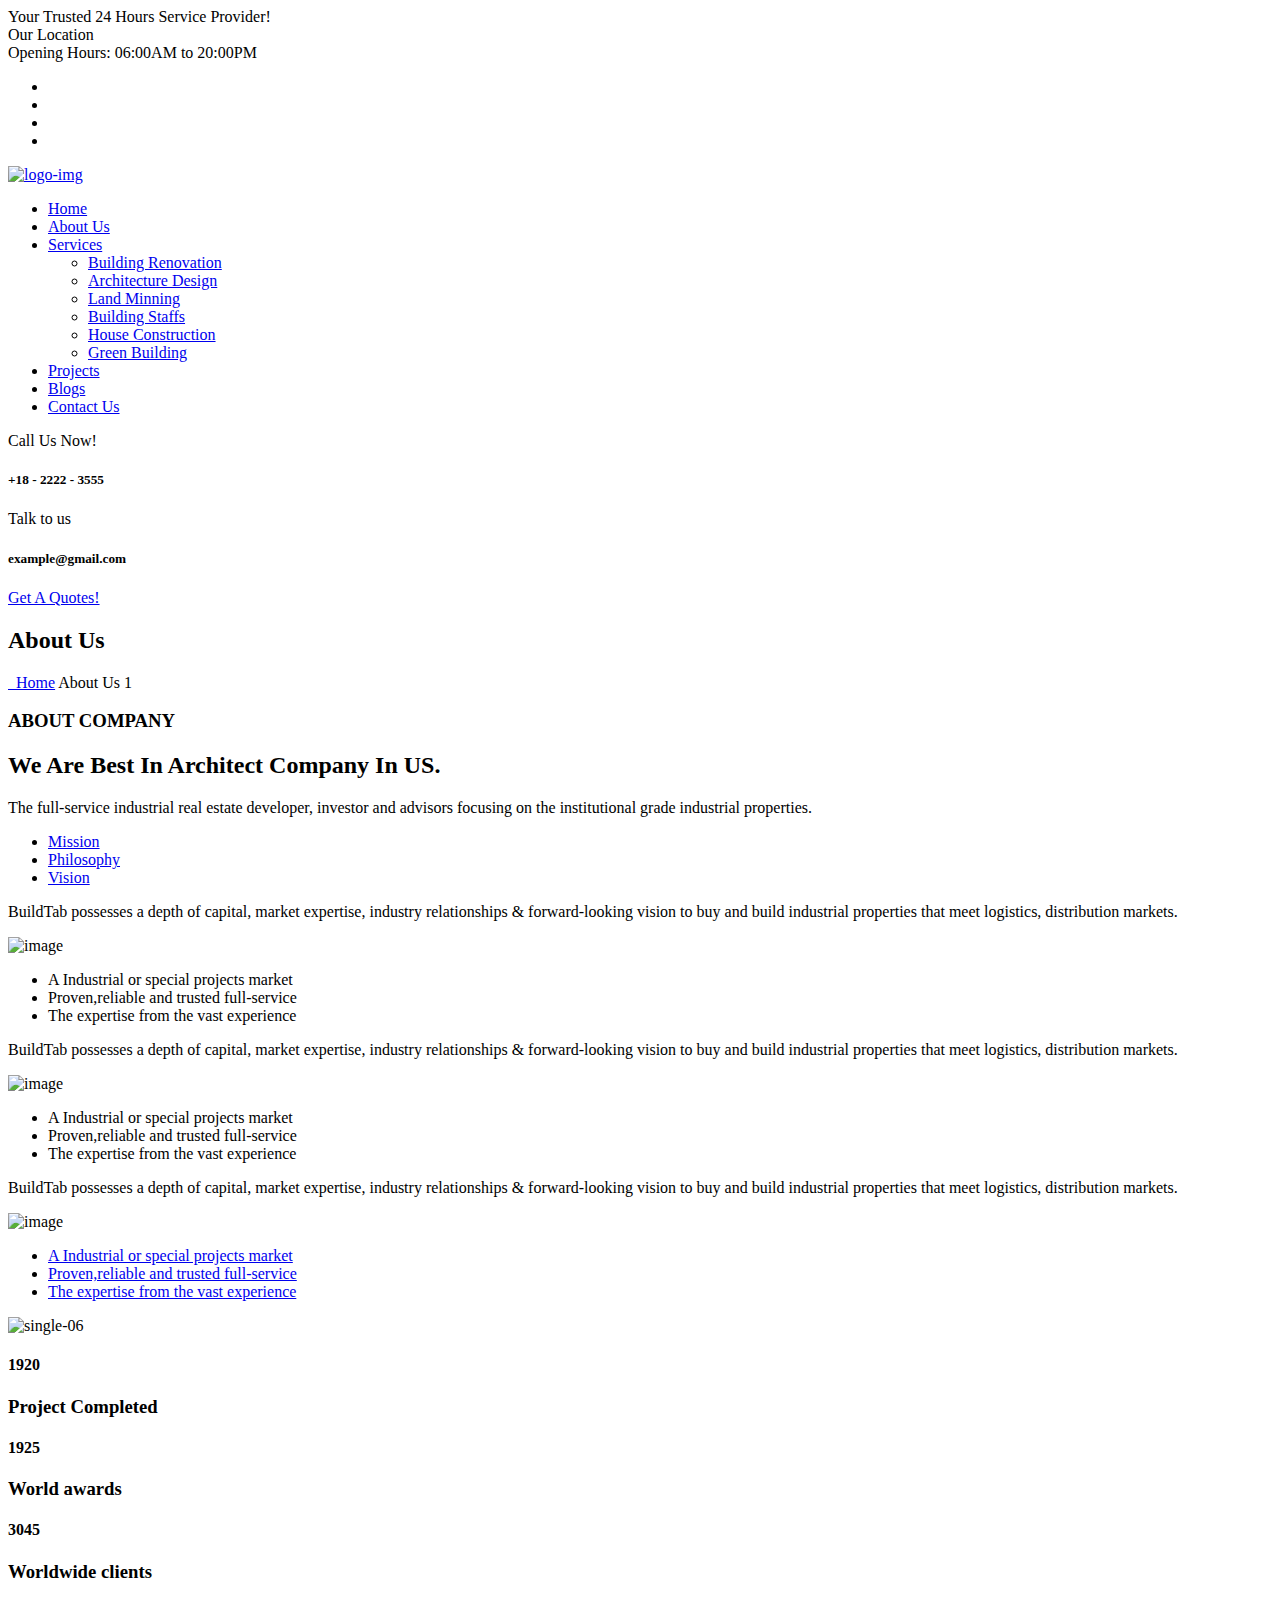
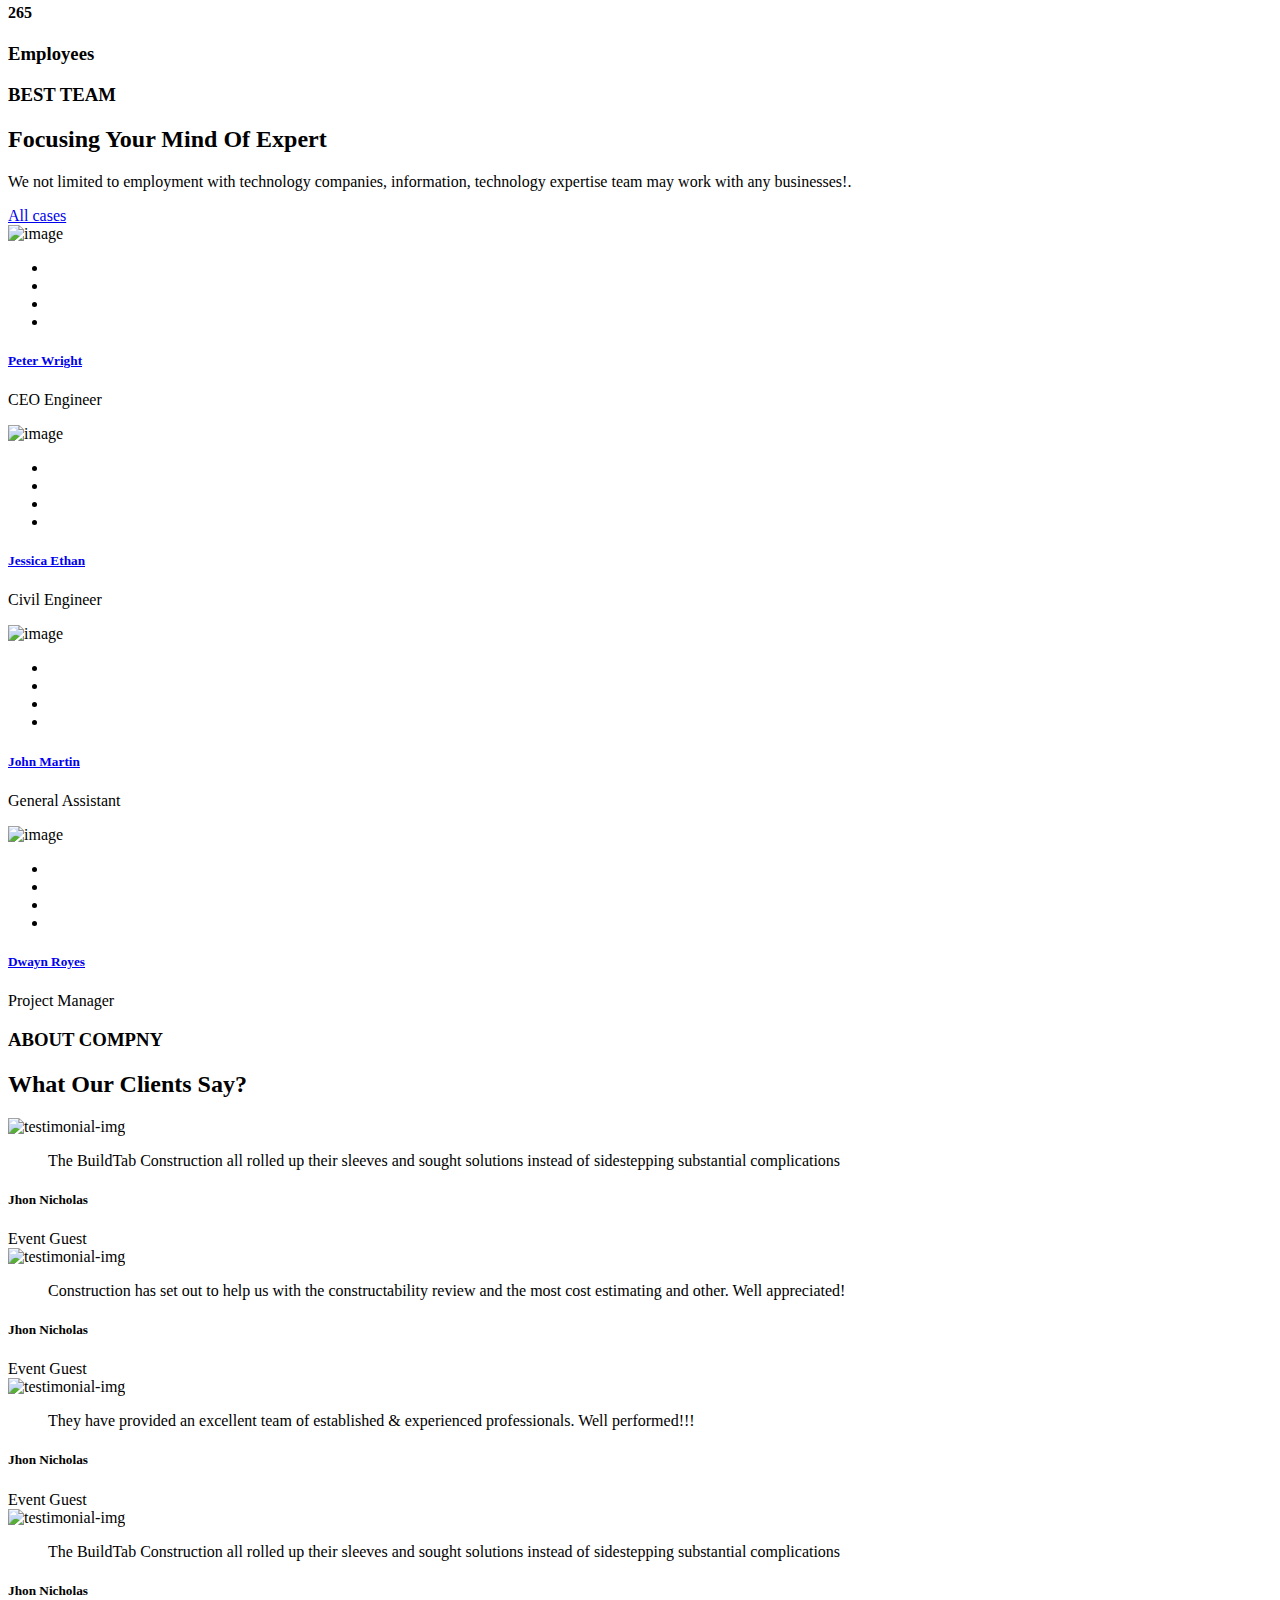
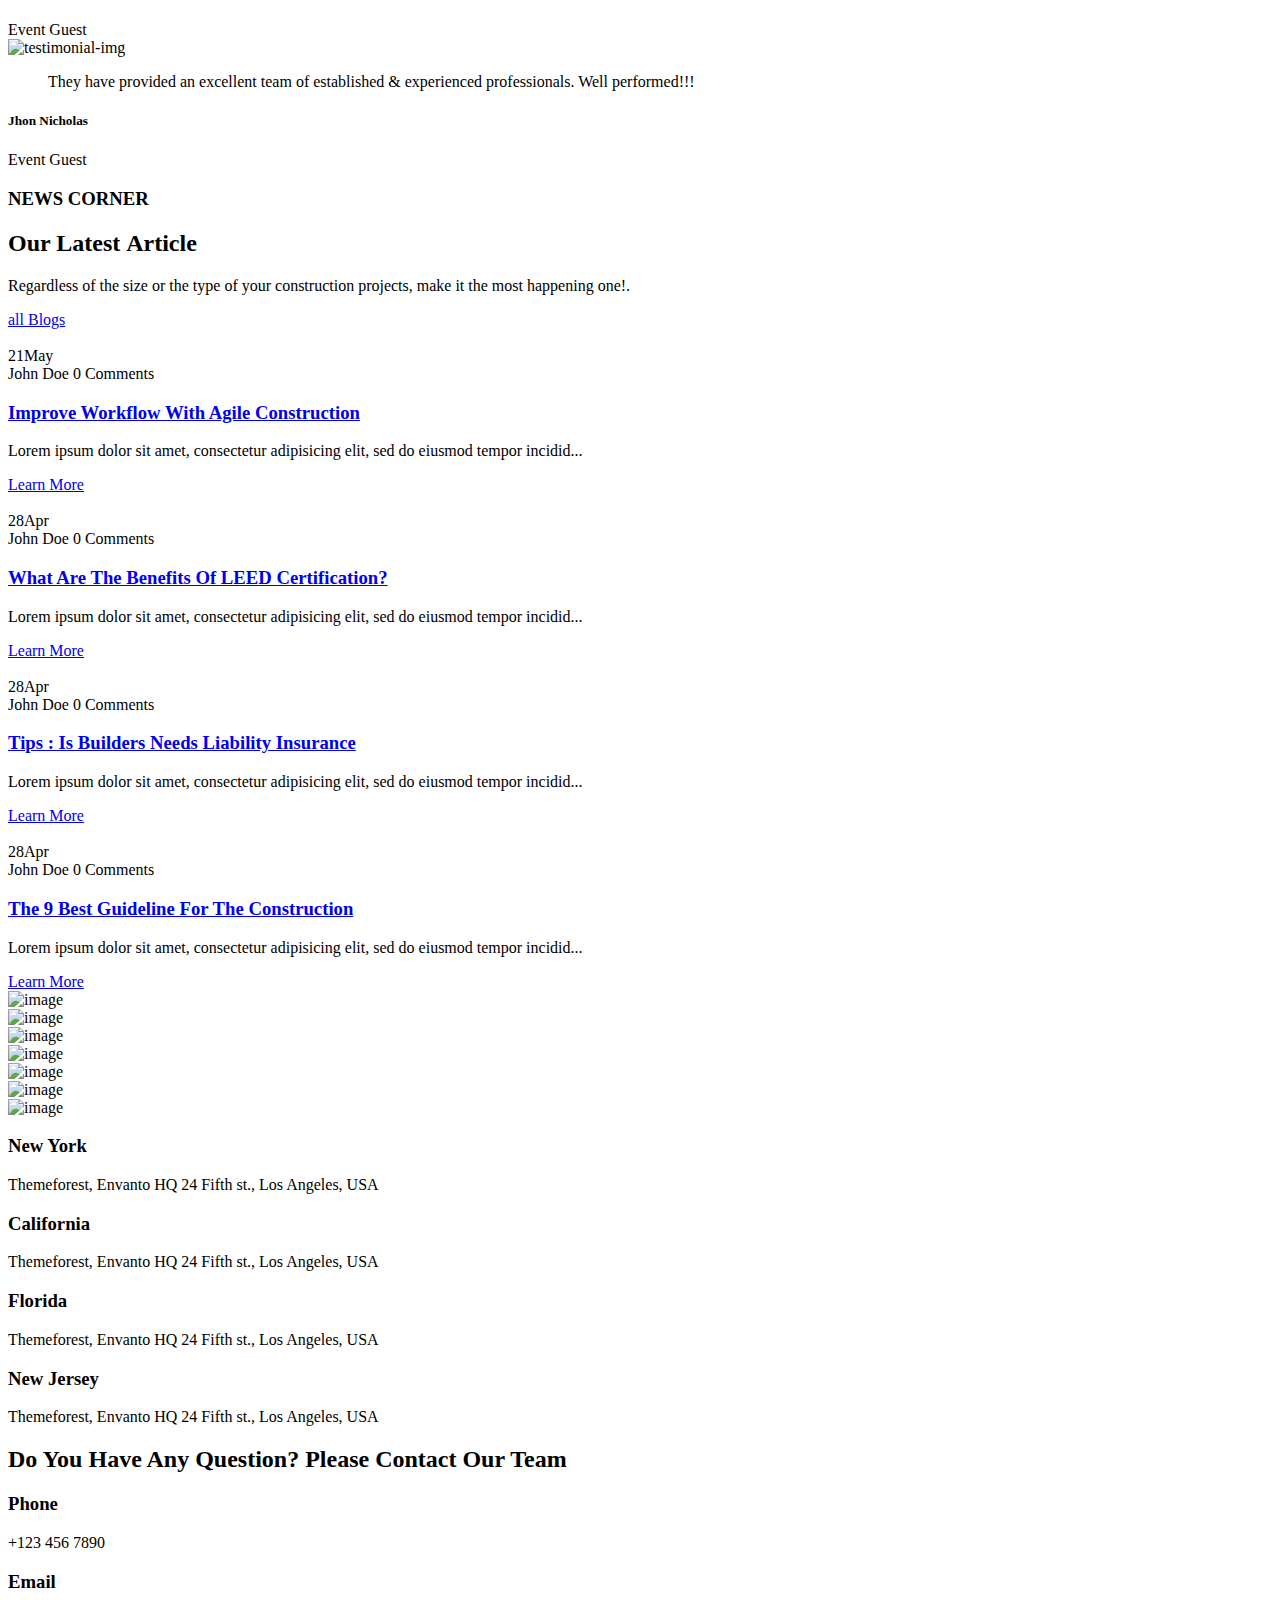
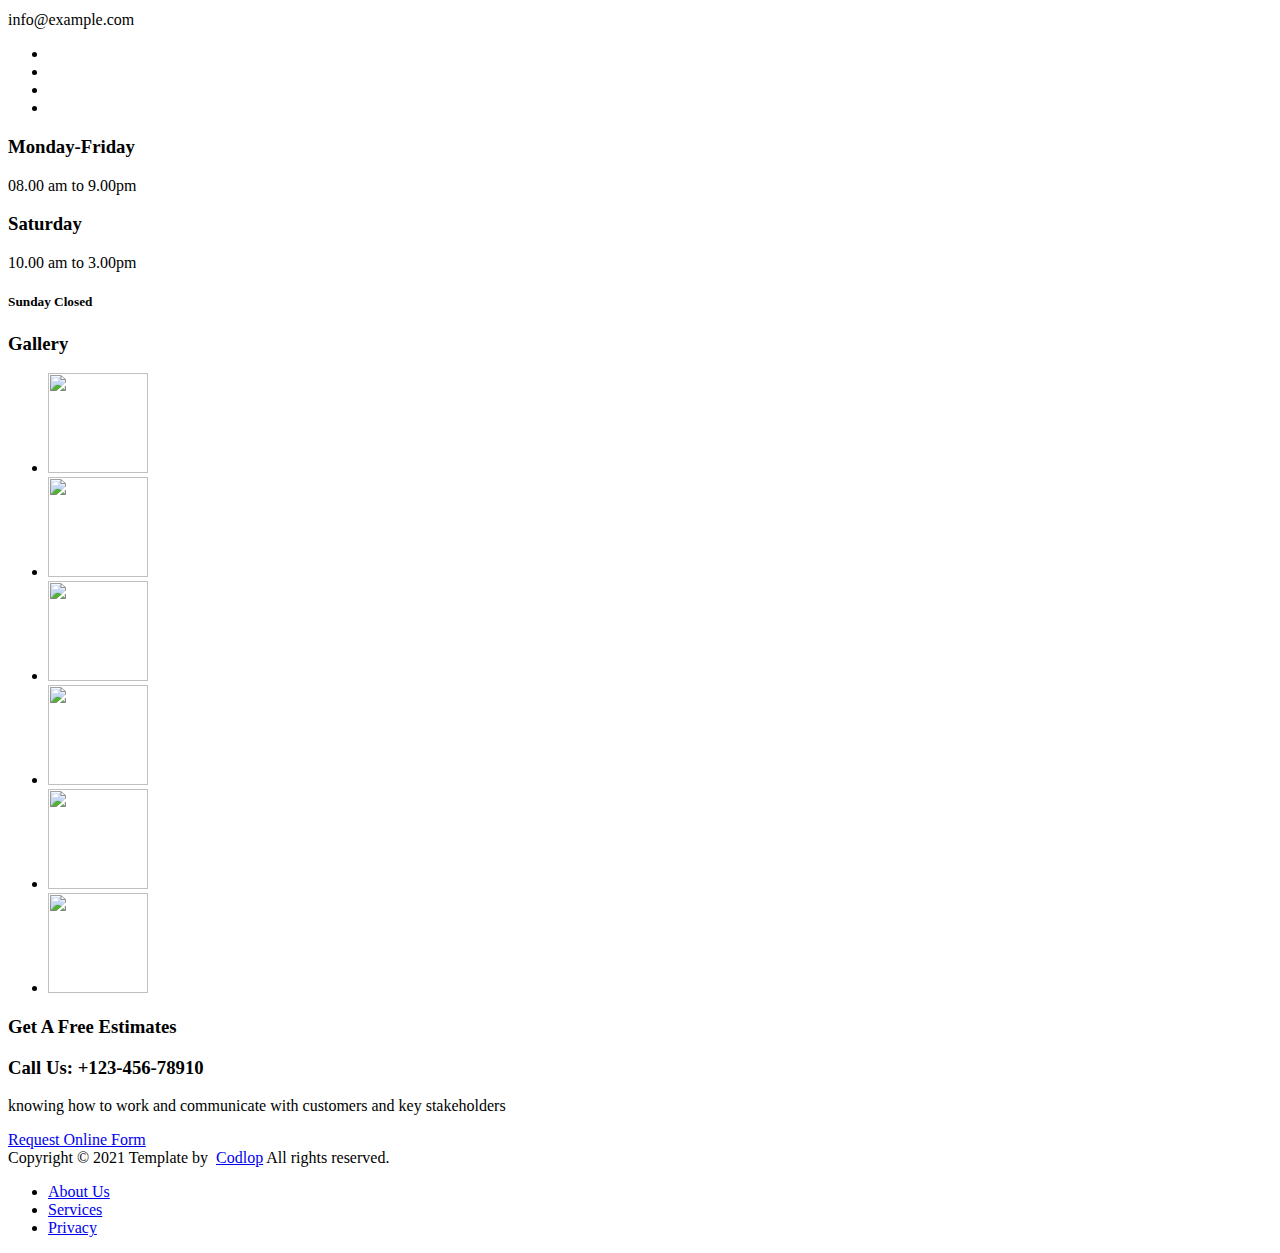
==== about-us.html @ 9812bf62 "Add files via upload" ====
<!DOCTYPE html>
<html lang="en">

<head>
    <meta charset="utf-8">
    <meta http-equiv="X-UA-Compatible" content="IE=edge">
    <meta name="keywords" content="HTML5 Template" />
    <meta name="description" content="Template-2" />
    
    <meta name="viewport" content="width=device-width, initial-scale=1">
    <title>Template-2</title>
    <link rel="shortcut icon" href="images/favicon.png" />
    <link rel="stylesheet" type="text/css" href="css/bootstrap.min.css" />
    <link rel="stylesheet" type="text/css" href="revolution/css/rs6.css" />
    <link rel="stylesheet" type="text/css" href="css/shortcodes.css" />
    <link rel="stylesheet" type="text/css" href="css/main.css" />
    <link rel="stylesheet" type="text/css" href="css/megamenu.css" />
    <link rel="stylesheet" type="text/css" href="css/responsive.css" />
</head>

<body>
    <!--page start-->
    <div class="page">
        <!-- preloader start -->
        <div id="preloader">
            <div id="status"></div>
        </div>
        <!-- preloader end -->
        <!--header start-->
        <header id="masthead" class="header ttm-header-style-01">
            <!-- topbar -->
            <div class="top_bar ttm-bgcolor-skincolor clearfix">
                <div class="container-fluid fullwide">
                    <div class="row">
                        <div class="col-lg-12">
                            <div class="row">
                                <div class="col-lg-6">
                                    <div class="top_bar_contact_item">
                                        <div class="top_bar_content">Your Trusted 24 Hours Service Provider!</div>
                                    </div>
                                    <div class="top_bar_contact_item ">
                                        <div class="top_bar_icon">
                                            <i class="flaticon flaticon-placeholder"></i></div>
                                        <div class="top_bar_content">
                                            Our Location
                                        </div>
                                    </div>
                                </div>
                                <div class="col-lg-6">
                                    <div class="contact-info">
                                        <div class="top_bar_contact_item">
                                            <div class="top_bar_icon"><i class="ti ti-time"></i></div>
                                            <div class="top_bar_content"> Opening Hours: 06:00AM to 20:00PM </div>
                                        </div>
                                        <div class="top_bar_contact_item top_bar_social">
                                            <ul class="social-icons">
                                                <li>
                                                    <a class="ttm-social"
                                                        href="#" rel="noopener"
                                                        aria-label="facebook"><i class="fab fa-facebook-f"></i></a></li>
                                                <li>
                                                    <a class="ttm-social" href="#"
                                                        rel="noopener" aria-label="twitter">
                                                        <i class="fab fa-twitter"></i></a></li>
                                                <li>
                                                    <a class="ttm-social"
                                                        href="#"
                                                        rel="noopener" aria-label="google"><i
                                                            class="fab fa-linkedin-in"></i></a></li>
                                                <li>
                                                    <a class="ttm-social"
                                                        href="#"
                                                        rel="noopener" aria-label="google"><i
                                                            class="fab fa-pinterest-p"></i></a></li>
                                            </ul>
                                        </div>
                                    </div>
                                </div>
                            </div>
                        </div>
                    </div>
                </div>
            </div>
            <!-- topbar end -->
            <!-- site-header-menu -->
            <div id="site-header-menu" class="site-header-menu ttm-bgcolor-darkgrey">
                <div class="site-header-menu-inner ttm-stickable-header">
                    <div class="container-fluid fullwide">
                        <div class="row g-0">
                            <div class="col-lg-12">
                                <!--site-navigation -->
                                <div class="site-navigation d-flex align-items-center">
                                    <!-- site-branding -->
                                    <div class="site-branding ">
                                        <a class="home-link" href="index.html" title="buildtab" rel="home">
                                            <img id="logo-img" height="50" width="159" class="img-fluid auto_size"
                                                src="images/logo-img.svg" alt="logo-img">
                                        </a>
                                    </div><!-- site-branding end -->
                                    <div class="border-box-block">
                                        <div class="d-flex align-items-center ">
                                            <div class="btn-show-menu-mobile menubar menubar--squeeze">
                                                <span class="menubar-box">
                                                    <span class="menubar-inner"></span>
                                                </span>
                                            </div>
                                            <!-- menu -->
                                            <nav class="main-menu menu-mobile" id="menu">
                                                <ul class="menu">
                                                    <li class="mega-menu-item active">
                                                        <a href="index.html">Home</a>
                                                    </li>
                                                    <li class="mega-menu-item">
                                                        <a href="about-us.html">About Us</a>
                                                    </li>
    
                                                    <li class="mega-menu-item">
                                                        <a href="services.html" class="mega-menu-link">Services</a>
                                                        <ul class="mega-submenu">
                                                            <li><a href="services.html">Building
                                                                    Renovation</a></li>
                                                            <li><a href="services.html">Architecture
                                                                    Design</a></li>
                                                            <li><a href="services.html">Land Minning</a></li>
                                                            <li><a href="services.html">Building Staffs</a></li>
                                                            <li><a href="services.html">House Construction</a>
                                                            </li>
                                                            <li><a href="services.html">Green Building</a></li>
                                                        </ul>
                                                    </li>
                                                    <li class="mega-menu-item">
                                                        <a href="projects.html">Projects</a>
                                                    </li>
                                                    <li class="mega-menu-item">
                                                        <a href="blog.html">Blogs</a>
                                                    </li>
                                                    <li class="mega-menu-item">
                                                        <a href="contact-us.html">Contact Us</a>
                                                    </li>
                                                </ul>
                                            </nav><!-- menu end -->
                                            <!-- menu end -->
                                        </div>
                                    </div>
                                    <div
                                        class="ttm-widget_header d-flex flex-row align-items-center justify-content-end">
                                        <div class="widget_info d-flex flex-row align-items-center justify-content-end">
                                            <div
                                                class="widget_icon ttm-icon ttm-icon_element-color-skincolor ttm-icon_element-onlytxt mb-0">
                                                <i class="fas fa-phone-alt"></i></div>
                                            <div class="widget_content">
                                                <p class="widget_title">Call Us Now!</p>
                                                <h5>+18 - 2222 - 3555</h5>
                                            </div>
                                        </div>
                                        <div class="widget_info d-flex flex-row align-items-center justify-content-end">
                                            <div
                                                class="widget_icon ttm-icon ttm-icon_element-color-skincolor ttm-icon_element-onlytxt mb-0">
                                                <i class="far fa-comments"></i></div>
                                            <div class="widget_content">
                                                <p class="widget_title mb-0">Talk to us</p>
                                                <h5 class="mb-0">example@gmail.com</h5>
                                            </div>
                                        </div>
                                        <div class="header_btn ">
                                            <a class="ttm-btn ttm-btn-size-md ttm-btn-shape-square ttm-btn-style-border ttm-btn-color-white"
                                                href="contact-us.html">Get A Quotes!</a></div>
                                    </div>
                                </div><!-- site-navigation end-->
                            </div>
                        </div>
                    </div>
                </div>
            </div>
            <!-- site-header-menu end-->
        </header>
        <!--header end-->
        <!-- page-title -->
        <div class="ttm-page-title ttm-bg clearfix" style="background-image: url(images/aboutus.jpg);">
            <div class="container">
                <div class="row align-items-center">
                    <div class="col-lg-12">
                        <div class="ttm-page-title-row-inner">
                            <div class="page-title-heading">
                                <h2 class="title">About Us</h2>
                            </div>
                            <div class="breadcrumb-wrapper">
                                <span>
                                    <a title="Homepage" href="index.html">
                                        <i class="themifyicon ti-home"></i> &nbsp;
                                        Home</a>
                                </span>
                                <span>About Us 1</span>
                            </div>
                        </div>
                    </div>
                </div>
            </div>
        </div>
        <!-- page-title end -->
        <!--site-main start-->
        <div class="site-main">
            <!-- about-section -->
            <section class="ttm-row about-section clearfix ">
                <div class="container">
                    <div class="row">
                        <div class="col-lg-6">
                            <div class="section-title">
                                <div class="title-header">
                                    <h3>ABOUT COMPANY</h3>
                                    <h2 class="title">We Are Best In <span>Architect</span> Company In US. </h2>
                                </div>
                                <div class="title-desc">
                                    <p>The full-service industrial real estate developer, investor and advisors focusing on the institutional grade industrial properties.</p>
                                </div>
                            </div>
                            <div class="ttm-tabs ttm-tab-style-04 clearfix margin_top30" data-effect="fadeIn">
                                <ul class="tabs">
                                    <li class="tab active"><a href="#">Mission</a></li>
                                    <li class="tab"><a href="#">Philosophy</a></li>
                                    <li class="tab"><a href="#">Vision</a></li>
                                </ul>
                                <div class="content-tab padding_top30 padding_bottom30">
                                    <!-- content-inner -->
                                    <div class="content-inner active">
                                        <div class="ttm-tabs-desc">
                                            <p>BuildTab possesses a depth of capital, market expertise, industry relationships & forward-looking vision to buy and build industrial properties that meet logistics, distribution markets.</p>
                                        </div>
                                        <div class="row g-0">
                                            <div class="col-sm-4">
                                                <div class="tab-figure res-767-mb-20">
                                                    <img class="img-fluid auto_size" src="images/tab1-300x200.jpg" alt="image" height="80" width="120">
                                                </div>
                                            </div>
                                            <div class="col-sm-8">
                                                <ul class="ttm-list ttm-list-style-icon d-grid ttm-list-icon-color-skincolor margin_top10 ml_30 res-575-margin_left0">
                                                    <li><i class="fa fa-angle-double-right"></i>
                                                        <span class="ttm-list-li-content">A Industrial or special projects market</span></li>
                                                    <li><i class="fa fa-angle-double-right"></i><span class="ttm-list-li-content">Proven,reliable and trusted full-service</span></li>
                                                    <li><i class="fa fa-angle-double-right"></i><span class="ttm-list-li-content">The expertise from the vast experience</span></li>
                                                </ul>
                                            </div>
                                        </div>
                                    </div><!-- content-inner end-->
                                    <!-- content-inner -->
                                    <div class="content-inner">
                                        <div class="ttm-tabs-desc">
                                            <p>BuildTab possesses a depth of capital, market expertise, industry relationships & forward-looking vision to buy and build industrial properties that meet logistics, distribution markets.</p>
                                        </div>
                                        <div class="row">
                                            <div class="col-sm-4">
                                                <div class="tab-figure  g-0 res-767-mb-20">
                                                    <img class="img-fluid auto_size" src="images/tab2-300x200.jpg" alt="image" height="80" width="120">
                                                </div>
                                            </div>
                                            <div class="col-sm-8">
                                                <ul class="ttm-list ttm-list-style-icon d-grid ttm-list-icon-color-skincolor margin_top10 ml_30 res-575-margin_left0">
                                                    <li><i class="fa fa-angle-double-right "></i><span class="ttm-list-li-content">A Industrial or special projects market</span></li>
                                                    <li><i class="fa fa-angle-double-right"></i><span class="ttm-list-li-content">Proven,reliable and trusted full-service</span></li>
                                                    <li><i class="fa fa-angle-double-right"></i><span class="ttm-list-li-content">The expertise from the vast experience</span></li>
                                                </ul>
                                            </div>
                                        </div>
                                    </div><!-- content-inner end-->
                                    <!-- content-inner -->
                                    <div class="content-inner">
                                        <div class="ttm-tabs-desc">
                                            <p>BuildTab possesses a depth of capital, market expertise, industry relationships & forward-looking vision to buy and build industrial properties that meet logistics, distribution markets.</p>
                                        </div>
                                        <div class="row g-0">
                                            <div class="col-sm-4">
                                                <div class="tab-figure res-767-mb-20">
                                                    <img class="img-fluid auto_size" src="images/tab3-300x200.jpg" alt="image" height="80" width="120">
                                                </div>
                                            </div>
                                            <div class="col-sm-8">
                                                <ul class="ttm-list ttm-list-style-icon d-grid ttm-list-icon-color-skincolor margin_top10 ml_30 res-575-margin_left0">
                                                    <li><i class="fa fa-angle-double-right"></i><span class="ttm-list-li-content"><a href="#">A Industrial or special projects market</a></span></li>
                                                    <li><i class="fa fa-angle-double-right"></i><span class="ttm-list-li-content"><a href="#">Proven,reliable and trusted full-service</a></span></li>
                                                    <li><i class="fa fa-angle-double-right"></i><span class="ttm-list-li-content"><a href="#">The expertise from the vast experience</a></span></li>
                                                </ul>
                                            </div>
                                        </div>
                                    </div><!-- content-inner end-->
                                </div>
                            </div>
                        </div>
                        <div class="col-lg-6">
                            <div class="ttm_single_image-wrapper text-end res-991-padding_top30">
                                <img class="img-fluid auto_size" src="images/single-img9.jpg" alt="single-06" height="597" width="569">
                            </div>
                        </div>
                    </div>
                </div>
            </section>
            <!--about-section-end-->
            <!--fid-section-->
            <section class="ttm-row padding_top_zero-section clearfix">
                <div class="container">
                    <div class="row g-0">
                        <div class="col-lg-12">
                            <div class="row g-0">
                                <div class="col-lg-3 col-md-3 col-sm-6">
                                    <div class="ttm-fid inside ttm-fid-with-icon style6">
                                        <div class="ttm-fid-icon-wrapper ttm-icon_element-color-skincolor">
                                            <i class="flaticon flaticon-sketch"></i>
                                        </div>
                                        <div class="ttm-fid-contents">
                                            <h4 class="ttm-fid-inner">
                                                <span data-appear-animation="animateDigits" data-from="0" data-to="1920" data-interval="5" data-before="" data-before-style="sup" data-after="+" data-after-style="sub" class="numinate">1920</span>
                                            </h4>
                                            <h3 class="ttm-fid-title">Project Completed</h3>
                                        </div>
                                    </div>
                                </div>
                                <div class="col-lg-3 col-md-3 col-sm-6">
                                    <div class="ttm-fid inside ttm-fid-with-icon style6">
                                        <div class="ttm-fid-icon-wrapper ttm-icon_element-color-skincolor">
                                            <i class="flaticon flaticon-house"></i>
                                        </div>
                                        <div class="ttm-fid-contents">
                                            <h4 class="ttm-fid-inner">
                                                <span data-appear-animation="animateDigits" data-from="0" data-to="1925" data-interval="5" data-before="" data-before-style="sup" data-after="+" data-after-style="sub" class="numinate">1925</span>
                                            </h4>
                                            <h3 class="ttm-fid-title">World awards</h3>
                                        </div>
                                    </div>
                                </div>
                                <div class="col-lg-3 col-md-3 col-sm-6">
                                    <div class="ttm-fid inside ttm-fid-with-icon style6">
                                        <div class="ttm-fid-icon-wrapper ttm-icon_element-color-skincolor">
                                            <i class="flaticon flaticon-design-team"></i>
                                        </div>
                                        <div class="ttm-fid-contents">
                                            <h4 class="ttm-fid-inner">
                                                <span data-appear-animation="animateDigits" data-from="0" data-to="3045" data-interval="5" data-before="" data-before-style="sup" data-after="+" data-after-style="sub" class="numinate">3045</span>
                                            </h4>
                                            <h3 class="ttm-fid-title">Worldwide clients</h3>
                                        </div>
                                    </div>
                                </div>
                                <div class="col-lg-3 col-md-3 col-sm-6">
                                    <div class="ttm-fid inside ttm-fid-with-icon style6">
                                        <div class="ttm-fid-icon-wrapper ttm-icon_element-color-skincolor">
                                            <i class="flaticon flaticon-customer-service"></i>
                                        </div>
                                        <div class="ttm-fid-contents">
                                            <h4 class="ttm-fid-inner">
                                                <span data-appear-animation="animateDigits" data-from="0" data-to="265" data-interval="5" data-before="" data-before-style="sup" data-after="+" data-after-style="sub" class="numinate">265</span>
                                            </h4>
                                            <h3 class="ttm-fid-title">Employees</h3>
                                        </div>
                                    </div>
                                </div>
                            </div>
                        </div>
                    </div>
                </div>
            </section>
            <!--fid-section-end-->
            <!--Team-members-section-->
            <section class="ttm-row team-member-section ttm-bgimage-yes bg-img7 ttm-bg ttm-bgcolor-darkgrey clearfix">
                <div class="ttm-row-wrapper-bg-layer ttm-bg-layer"></div>
                <div class="container">
                    <div class="row">
                        <div class="col-lg-4">
                            <div class="padding_right15 padding_top70 res-767-padding_top0">
                                <div class="section-title">
                                    <div class="title-header">
                                        <h3>BEST TEAM</h3>
                                        <h2 class="title">Focusing Your Mind Of Expert </h2>
                                    </div>
                                    <div class="title-desc">
                                        <p>We not limited to employment with technology companies, information, technology expertise team may work with any businesses!.</p>
                                    </div>
                                </div>
                                <a class="ttm-btn ttm-btn-size-md ttm-btn-shape-square ttm-btn-style-fill ttm-btn-color-skincolor  margin_top15 res-767-margin_bottom30" href="our-team.html">All cases</a>
                            </div>
                        </div>
                        <div class="col-lg-8">
                            <div class="row ttm-bg ttm-right-span ttm-expandcontent-yes">
                                <div class="ttm-expandcontent-yes-wrapper">
                                    <div class="expandcontent">
                                        <div class="row slick_slider mr_50" data-slick='{"slidesToShow": 3, "slidesToScroll": 1, "arrows":false, "dots":false, "autoplay":true, "infinite":true, "responsive": [{"breakpoint":1024,"settings":{"slidesToShow": 2}} , {"breakpoint":900,"settings":{"slidesToShow":2}}, {"breakpoint":575,"settings":{"slidesToShow": 1}}]}'>
                                            <div class="col-lg-3">
                                                <div class="featured-imagebox featured-imagebox-team style2">
                                                    <div class="ttm-team-box-view-overlay">
                                                        <div class="featured-thumbnail">
                                                            <img class="img-fluid" src="images/team-member/team-img01.jpg" alt="image">
                                                        </div>
                                                        <div class="featured-iconbox ttm-media-link">
                                                            <div class="ttm-social-share-icon">
                                                                <i class="ti ti-sharethis"></i>
                                                            </div>
                                                            <div class="media-block">
                                                                <ul class="social-icons">
                                                                    <li><a class="tooltip-top" href="#" rel="noopener" aria-label="facebook"><i class="fab fa-facebook-f"></i></a></li>
                                                                    <li><a class="tooltip-top" href="https://twitter.com/themetechmount" rel="noopener" aria-label="twitter"><i class="fab fa-twitter"></i></a></li>
                                                                    <li><a class="tooltip-top" href="#" rel="noopener" aria-label="google">
                                                                        <i class="fab fa-google-plus-g"></i></a></li>
                                                                    <li><a class="tooltip-top" href="#" rel="noopener" aria-label="linkedin"><i class="fab fa-linkedin-in"></i></a></li>
                                                                </ul>
                                                            </div>
                                                        </div>
                                                    </div>
                                                    <div class="featured-content">
                                                        <div class="featured-title">
                                                            <h5><a href="team-details.html">Peter Wright</a></h5>
                                                        </div>
                                                        <p class="team-position">CEO Engineer</p>
                                                    </div>
                                                </div>
                                            </div>
                                            <div class="col-lg-3">
                                                <div class="featured-imagebox featured-imagebox-team style2">
                                                    <div class="ttm-team-box-view-overlay">
                                                        <div class="featured-thumbnail">
                                                            <img class="img-fluid" src="images/team-member/team-img02.jpg" alt="image">
                                                        </div>
                                                        <div class="featured-iconbox ttm-media-link">
                                                            <div class="ttm-social-share-icon">
                                                                <i class="ti ti-sharethis"></i>
                                                            </div>
                                                            <div class="media-block">
                                                                <ul class="social-icons">
                                                                    <li><a class="tooltip-top" href="#" rel="noopener" aria-label="facebook"><i class="fab fa-facebook-f"></i></a></li>
                                                                    <li><a class="tooltip-top" href="https://twitter.com/themetechmount" rel="noopener" aria-label="twitter"><i class="fab fa-twitter"></i></a></li>
                                                                    <li><a class="tooltip-top" href="#" rel="noopener" aria-label="google"><i class="fab fa-google-plus-g"></i></a></li>
                                                                    <li><a class="tooltip-top" href="#" rel="noopener" aria-label="linkedin"><i class="fab fa-linkedin-in"></i></a></li>
                                                                </ul>
                                                            </div>
                                                        </div>
                                                    </div>
                                                    <div class="featured-content">
                                                        <div class="featured-title">
                                                            <h5><a href="team-details.html">Jessica Ethan</a></h5>
                                                        </div>
                                                        <p class="team-position">Civil Engineer</p>
                                                    </div>
                                                </div>
                                            </div>
                                            <div class="col-lg-3">
                                                <div class="featured-imagebox featured-imagebox-team style2">
                                                    <div class="ttm-team-box-view-overlay">
                                                        <div class="featured-thumbnail">
                                                            <img class="img-fluid" src="images/team-member/team-img03.jpg" alt="image">
                                                        </div>
                                                        <div class="featured-iconbox ttm-media-link">
                                                            <div class="ttm-social-share-icon">
                                                                <i class="ti ti-sharethis"></i>
                                                            </div>
                                                            <div class="media-block">
                                                                <ul class="social-icons">
                                                                    <li><a class="tooltip-top" href="#" rel="noopener" aria-label="facebook"><i class="fab fa-facebook-f"></i></a></li>
                                                                    <li><a class="tooltip-top" href="https://twitter.com/themetechmount" rel="noopener" aria-label="twitter"><i class="fab fa-twitter"></i></a></li>
                                                                    <li><a class="tooltip-top" href="#" rel="noopener" aria-label="google"><i class="fab fa-google-plus-g"></i></a></li>
                                                                    <li><a class="tooltip-top" href="#" rel="noopener" aria-label="linkedin"><i class="fab fa-linkedin-in"></i></a></li>
                                                                </ul>
                                                            </div>
                                                        </div>
                                                    </div>
                                                    <div class="featured-content">
                                                        <div class="featured-title">
                                                            <h5><a href="team-details.html">John Martin</a></h5>
                                                        </div>
                                                        <p class="team-position">General Assistant</p>
                                                    </div>
                                                </div>
                                            </div>
                                            <div class="col-lg-3">
                                                <div class="featured-imagebox featured-imagebox-team style2">
                                                    <div class="ttm-team-box-view-overlay">
                                                        <div class="featured-thumbnail">
                                                            <img class="img-fluid" src="images/team-member/team-img04.jpg" alt="image">
                                                        </div>
                                                        <div class="featured-iconbox ttm-media-link">
                                                            <div class="ttm-social-share-icon">
                                                                <i class="ti ti-sharethis"></i>
                                                            </div>
                                                            <div class="media-block">
                                                                <ul class="social-icons">
                                                                    <li><a class="tooltip-top" href="#" rel="noopener" aria-label="facebook"><i class="fab fa-facebook-f"></i></a></li>
                                                                    <li><a class="tooltip-top" href="https://twitter.com/themetechmount" rel="noopener" aria-label="twitter"><i class="fab fa-twitter"></i></a></li>
                                                                    <li><a class="tooltip-top" href="#" rel="noopener" aria-label="google"><i class="fab fa-google-plus-g"></i></a></li>
                                                                    <li><a class="tooltip-top" href="#" rel="noopener" aria-label="linkedin"><i class="fab fa-linkedin-in"></i></a></li>
                                                                </ul>
                                                            </div>
                                                        </div>
                                                    </div>
                                                    <div class="featured-content">
                                                        <div class="featured-title">
                                                            <h5><a href="team-details.html">Dwayn Royes</a></h5>
                                                        </div>
                                                        <p class="team-position">Project Manager</p>
                                                    </div>
                                                </div>
                                            </div>
                                        </div>
                                    </div>
                                </div>
                            </div>
                        </div>
                    </div>
                </div>
            </section>
            <!--Team-members-section-end-->
            <!--testiminial-section-->
            <section class="ttm-row testiminial-section ttm-bgcolor-grey clearfix">
                <div class="container">
                    <div class="row">
                        <div class="col-lg-12">
                            <!-- section title -->
                            <div class="section-title title-style-center_text">
                                <div class="title-header">
                                    <h3>ABOUT COMPNY</h3>
                                    <h2 class="title"> What Our <span>Clients</span> Say?</h2>
                                </div>
                            </div><!-- section title end -->
                        </div>
                    </div>
                    <div class="row slick_slider" data-slick='{"slidesToShow": 2, "slidesToScroll": 1, "arrows":false, "dots":false, "autoplay":true, "infinite":true, "responsive": [{"breakpoint":1024,"settings":{"slidesToShow": 2}} , {"breakpoint":900,"settings":{"slidesToShow": 1}},
                     {"breakpoint":575,"settings":{"slidesToShow": 1}}]}'>
                        <!-- testimonials -->
                        <div class="testimonials ttm-testimonial-box-view-style2">
                            <div class="testimonial-avatar">
                                <div class="testimonial-img">
                                    <img class="img-center" src="images/testimonial/testimonial01.jpg" alt="testimonial-img">
                                </div>
                            </div>
                            <div class="testimonial-content">
                                <blockquote>The BuildTab Construction all rolled up their sleeves and sought solutions instead of sidestepping substantial complications</blockquote>
                                <div class="testimonial-caption">
                                    <h5>Jhon Nicholas</h5>
                                    <label>Event Guest</label>
                                </div>
                            </div>
                        </div>
                        <!-- testimonials end -->
                        <!-- testimonials -->
                        <div class="testimonials ttm-testimonial-box-view-style2">
                            <div class="testimonial-avatar">
                                <div class="testimonial-img">
                                    <img class="img-center" src="images/testimonial/testimonial02.jpg" alt="testimonial-img">
                                </div>
                            </div>
                            <div class="testimonial-content">
                                <blockquote>Construction has set out to help us with the constructability review and the most cost estimating and other. Well appreciated!</blockquote>
                                <div class="testimonial-caption">
                                    <h5>Jhon Nicholas</h5>
                                    <label>Event Guest</label>
                                </div>
                            </div>
                        </div>
                        <!-- testimonials end -->
                        <!-- testimonials -->
                        <div class="testimonials ttm-testimonial-box-view-style2">
                            <div class="testimonial-avatar">
                                <div class="testimonial-img">
                                    <img class="img-center" src="images/testimonial/testimonial03.jpg" alt="testimonial-img">
                                </div>
                            </div>
                            <div class="testimonial-content">
                                <blockquote>They have provided an excellent team of established & experienced professionals. Well performed!!!</blockquote>
                                <div class="testimonial-caption">
                                    <h5>Jhon Nicholas</h5>
                                    <label>Event Guest</label>
                                </div>
                            </div>
                        </div>
                        <!-- testimonials end -->
                        <!-- testimonials -->
                        <div class="testimonials ttm-testimonial-box-view-style2">
                            <div class="testimonial-avatar">
                                <div class="testimonial-img">
                                    <img class="img-center" src="images/testimonial/testimonial01.jpg" alt="testimonial-img">
                                </div>
                            </div>
                            <div class="testimonial-content">
                                <blockquote>The BuildTab Construction all rolled up their sleeves and sought solutions instead of sidestepping substantial complications</blockquote>
                                <div class="testimonial-caption">
                                    <h5>Jhon Nicholas</h5>
                                    <label>Event Guest</label>
                                </div>
                            </div>
                        </div>
                        <!-- testimonials end -->
                        <!-- testimonials -->
                        <div class="testimonials ttm-testimonial-box-view-style2">
                            <div class="testimonial-avatar">
                                <div class="testimonial-img">
                                    <img class="img-center" src="images/testimonial/testimonial02.jpg" alt="testimonial-img">
                                </div>
                            </div>
                            <div class="testimonial-content">
                                <blockquote>They have provided an excellent team of established & experienced professionals. Well performed!!!</blockquote>
                                <div class="testimonial-caption">
                                    <h5>Jhon Nicholas</h5>
                                    <label>Event Guest</label>
                                </div>
                            </div>
                        </div>
                        <!-- testimonials end -->
                    </div>
                </div>
            </section>
            <!--testiminial-section-end-->
            <!--blog-section-->
            <section class="ttm-row news-section clearfix">
                <div class="container">
                    <div class="row">
                        <div class="col-lg-12">
                            <div class="row">
                                <div class="col-lg-10">
                                    <!--section-title-->
                                    <div class="section-title style2 mb-0">
                                        <div class="title-header">
                                            <h3>NEWS CORNER</h3>
                                            <h2 class="title">Our Latest
                                                <strong class="ttm-textcolor-skincolor">Article</strong></h2>
                                        </div>
                                        <div class="title-desc">
                                            <p>Regardless of the size or the type of your construction projects, make it the most happening one!.</p>
                                        </div>
                                    </div>
                                    <!--section-title-end-->
                                </div>
                                <div class="col-lg-2">
                                    <a class="ttm-btn ttm-btn-size-md ttm-btn-shape-square ttm-btn-style-border ttm-btn-color-darkgrey float-end res-767-margin_bottom30" href="blog.html">all Blogs</a>
                                </div>
                            </div>
                        </div>
                    </div>
                    <div class="row slick_slider mb_15" data-slick='{"slidesToShow": 3, "slidesToScroll": 1, "arrows":false, "dots":false, "autoplay":true, "infinite":true, "responsive": [{"breakpoint":1024,"settings":{"slidesToShow": 2}} , {"breakpoint":900,"settings":{"slidesToShow": 2}}, {"breakpoint":575,"settings":{"slidesToShow": 1}}]}'>
                        <div class="col-lg-4">
                            <!-- featured-imagebox-post -->
                            <div class="featured-imagebox featured-imagebox-post style1">
                                <div class="featured-thumbnail">
                                    <img class="img-fluid" src="images/blog/blog-01-600x440.jpg" alt="">
                                </div>
                                <div class="featured-content">
                                    <!-- ttm-box-post-date -->
                                    <div class="ttm-box-post-date">
                                        <span class="ttm-entry-date">
                                            <time class="entry-date" datetime="2021-05-18T04:16:25+00:00">21<span class="entry-month entry-year">May</span></time>
                                        </span>
                                    </div><!-- ttm-box-post-date end -->
                                    <div class="post-meta">
                                        <span class="ttm-meta-line byline">
                                            <i class="ti ti-user"></i>John Doe</span>
                                        <span class="ttm-meta-line comments-link">
                                            <i class=" ti ti-comment-alt"></i>
                                            0 Comments</span>
                                    </div>
                                    <div class="featured-title">
                                        <h3><a href="blog-right-sidebar.html">Improve Workflow With Agile Construction</a></h3>
                                    </div>
                                    <div class="featured-desc">
                                        <p>Lorem ipsum dolor sit amet, consectetur adipisicing elit, sed do eiusmod tempor incidid...</p>
                                    </div>
                                    <a class="ttm-btn btn-inline ttm-btn-size-md ttm-icon-btn-right ttm-textcolor-darkgreycolor" href="blog-right-sidebar.html">Learn More<i class="fas fa-long-arrow-alt-right"></i></a>
                                </div>
                            </div><!-- featured-imagebox-post end -->
                        </div>
                        <div class="col-lg-4">
                            <!-- featured-imagebox-post -->
                            <div class="featured-imagebox featured-imagebox-post style1">
                                <div class="featured-thumbnail">
                                    <img class="img-fluid" src="images/blog/blog-02-600x440.jpg" alt="">
                                </div>
                                <div class="featured-content">
                                    <!-- ttm-box-post-date -->
                                    <div class="ttm-box-post-date">
                                        <span class="ttm-entry-date">
                                            <time class="entry-date" datetime="2021-04-28T04:15:42+00:00">28<span class="entry-month entry-year">Apr</span></time>
                                        </span>
                                    </div>
                                    <div class="post-meta">
                                        <span class="ttm-meta-line byline">
                                            <i class="ti ti-user"></i>John Doe</span>
                                        <span class="ttm-meta-line comments-link">
                                            <i class=" ti ti-comment-alt"></i>
                                            0 Comments</span>
                                    </div><!-- post-meta end -->
                                    <div class="featured-title">
                                        <h3><a href="blog-right-sidebar.html">What Are The Benefits Of LEED Certification?</a></h3>
                                    </div>
                                    <div class="featured-desc">
                                        <p>Lorem ipsum dolor sit amet, consectetur adipisicing elit, sed do eiusmod tempor incidid...</p>
                                    </div>
                                    <a class="ttm-btn btn-inline ttm-btn-size-md ttm-icon-btn-right ttm-textcolor-darkgreycolor" href="blog-right-sidebar.html">Learn More<i class="fas fa-long-arrow-alt-right"></i></a>
                                </div>
                            </div><!-- featured-imagebox-post end -->
                        </div>
                        <div class="col-lg-4">
                            <!-- featured-imagebox-post -->
                            <div class="featured-imagebox featured-imagebox-post style1">
                                <div class="featured-thumbnail">
                                    <img class="img-fluid" src="images/blog/blog-03-600x440.jpg" alt="">
                                </div>
                                <div class="featured-content">
                                    <!-- ttm-box-post-date -->
                                    <div class="ttm-box-post-date">
                                        <span class="ttm-entry-date">
                                            <time class="entry-date" datetime="2021-04-15T04:15:25+00:00">28<span class="entry-month entry-year">Apr</span></time>
                                        </span>
                                    </div><!-- ttm-box-post-date end -->
                                    <div class="post-meta">
                                        <span class="ttm-meta-line byline">
                                            <i class="ti ti-user"></i>John Doe</span>
                                        <span class="ttm-meta-line comments-link">
                                            <i class=" ti ti-comment-alt"></i>
                                            0 Comments</span>
                                    </div><!-- post-meta end -->
                                    <div class="featured-title">
                                        <h3><a href="blog-right-sidebar.html">Tips : Is Builders Needs Liability Insurance</a></h3>
                                    </div>
                                    <div class="featured-desc">
                                        <p>Lorem ipsum dolor sit amet, consectetur adipisicing elit, sed do eiusmod tempor incidid...</p>
                                    </div>
                                    <a class="ttm-btn btn-inline ttm-btn-size-md ttm-icon-btn-right ttm-textcolor-darkgreycolor" href="blog-right-sidebar.html">Learn More<i class="fas fa-long-arrow-alt-right"></i></a>
                                </div>
                            </div><!-- featured-imagebox-post end -->
                        </div>
                        <div class="col-lg-4">
                            <!-- featured-imagebox-post -->
                            <div class="featured-imagebox featured-imagebox-post style1">
                                <div class="featured-thumbnail">
                                    <img class="img-fluid" src="images/blog/blog-04-600x440.jpg" alt="">
                                </div>
                                <div class="featured-content">
                                    <!-- ttm-box-post-date -->
                                    <div class="ttm-box-post-date">
                                        <span class="ttm-entry-date">
                                            <time class="entry-date" datetime="2021-04-11T04:12:56+00:00">28<span class="entry-month entry-year">Apr</span></time>
                                        </span>
                                    </div><!-- ttm-box-post-date end -->
                                    <div class="post-meta">
                                        <span class="ttm-meta-line byline">
                                            <i class="ti ti-user"></i>John Doe</span>
                                        <span class="ttm-meta-line comments-link">
                                            <i class=" ti ti-comment-alt"></i>
                                            0 Comments</span>
                                    </div><!-- post-meta end -->
                                    <div class="featured-title">
                                        <h3><a href="blog-right-sidebar.html">The 9 Best Guideline For The Construction</a></h3>
                                    </div>
                                    <div class="featured-desc">
                                        <p>Lorem ipsum dolor sit amet, consectetur adipisicing elit, sed do eiusmod tempor incidid...</p>
                                    </div>
                                    <a class="ttm-btn btn-inline ttm-btn-size-md ttm-icon-btn-right ttm-textcolor-darkgreycolor" href="blog-right-sidebar.html">Learn More<i class="fas fa-long-arrow-alt-right"></i></a>
                                </div>
                            </div><!-- featured-imagebox-post end -->
                        </div>
                    </div>
                </div>
            </section>
            <!--Blog-section-end-->
            <!--client-section-->
            <div class="ttm-row client-section-padding-top-zero-section clearfix">
                <div class="container">
                    <div class="row slick_slider" data-slick='{"slidesToShow": 5, "slidesToScroll": 1, "arrows":false, "autoplay":false, "infinite":true, "responsive": [{"breakpoint":1200,"settings":{"slidesToShow": 3}}, {"breakpoint":1024,"settings":{"slidesToShow": 3}}, {"breakpoint":777,"settings":{"slidesToShow": 1}},{"breakpoint":575,"settings":{"slidesToShow": 1}},{"breakpoint":400,"settings":{"slidesToShow": 1}}]}'>
                        <div class="col-lg-12">
                            <div class="client-box">
                                <div class="client-thumbnail res-575-margin_top0">
                                    <img class="img-fluid auto_size" width="160" height="98" src="images/client/client-01.png" alt="image">
                                </div>
                            </div>
                        </div>
                        <div class="col-lg-12">
                            <div class="client-box">
                                <div class="client-thumbnail res-575-margin_top0">
                                    <img class="img-fluid auto_size" width="160" height="98" src="images/client/client-02.png" alt="image">
                                </div>
                            </div>
                        </div>
                        <div class="col-lg-12">
                            <div class="client-box">
                                <div class="client-thumbnail res-575-margin_top0">
                                    <img class="img-fluid auto_size" width="160" height="98" src="images/client/client-03.png" alt="image">
                                </div>
                            </div>
                        </div>
                        <div class="col-lg-12">
                            <div class="client-box">
                                <div class="client-thumbnail res-575-margin_top0">
                                    <img class="img-fluid auto_size" width="160" height="98" src="images/client/client-04.png" alt="image">
                                </div>
                            </div>
                        </div>
                        <div class="col-lg-12">
                            <div class="client-box">
                                <div class="client-thumbnail res-575-margin_top0">
                                    <img class="img-fluid auto_size" width="160" height="98" src="images/client/client-05.png" alt="image">
                                </div>
                            </div>
                        </div>
                        <div class="col-lg-12">
                            <div class="client-box">
                                <div class="client-thumbnail res-575-margin_top0">
                                    <img class="img-fluid auto_size" width="160" height="98" src="images/client/client-06.png" alt="image">
                                </div>
                            </div>
                        </div>
                        <div class="col-lg-12">
                            <div class="client-box">
                                <div class="client-thumbnail res-575-margin_top0">
                                    <img class="img-fluid auto_size" width="160" height="98" src="images/client/client-07.png" alt="image">
                                </div>
                            </div>
                        </div>
                    </div><!-- row end -->
                </div>
            </div>
            <!--client-section-end-->
        </div>
        <!--site-main end-->
       <!--footer start-->
       <footer class="footer widget-footer clearfix">
        <div class="first-footer">
            <div class="container">
                <div class="row g-0 ttm-bgcolor-skincolor ">
                    <div class="col-xs-12 col-sm-12 col-md-6 col-lg-3 widget-area">
                        <div class="featured-icon-box icon-align-top-content style3">
                            <div class="ttm-icon ttm-icon_element-color-white">
                                <i class="fas fa-paper-plane"></i>
                            </div>
                            <div class="featured-content">
                                <div class="featured-title">
                                    <h3>New York</h3>
                                </div>
                                <div class="featured-desc">
                                    <p>Themeforest, Envanto HQ 24 Fifth st., Los Angeles, USA</p>
                                </div>
                            </div>
                        </div>
                    </div>
                    <div class="col-xs-12 col-sm-12 col-md-6 col-lg-3 widget-area">
                        <div class="featured-icon-box icon-align-top-content style3">
                            <div class="ttm-icon ttm-icon_element-color-white">
                                <i class="fas fa-plane"></i>
                            </div>
                            <div class="featured-content">
                                <div class="featured-title">
                                    <h3>California</h3>
                                </div>
                                <div class="featured-desc">
                                    <p>Themeforest, Envanto HQ 24 Fifth st., Los Angeles, USA</p>
                                </div>
                            </div>
                        </div>
                    </div>
                    <div class="col-xs-12 col-sm-12 col-md-6 col-lg-3 widget-area">
                        <div class="featured-icon-box icon-align-top-content style3">
                            <div class="ttm-icon ttm-icon_element-color-white">
                                <i class="far fa-paper-plane"></i>
                            </div>
                            <div class="featured-content">
                                <div class="featured-title">
                                    <h3>Florida</h3>
                                </div>
                                <div class="featured-desc">
                                    <p>Themeforest, Envanto HQ 24 Fifth st., Los Angeles, USA</p>
                                </div>
                            </div>
                        </div>
                    </div>
                    <div class="col-xs-12 col-sm-12 col-md-6 col-lg-3 widget-area">
                        <div class="featured-icon-box icon-align-top-content style3">
                            <div class="ttm-icon ttm-icon_element-color-white">
                                <i class="fas fa-plane-departure"></i>
                            </div>
                            <div class="featured-content">
                                <div class="featured-title">
                                    <h3>New Jersey</h3>
                                </div>
                                <div class="featured-desc">
                                    <p>Themeforest, Envanto HQ 24 Fifth st., Los Angeles, USA</p>
                                </div>
                            </div>
                        </div>
                    </div>
                </div>
            </div>
        </div>
        <div class="second-footer ttm-bgimage-yes bg-footer ttm-bg ttm-bgcolor-darkgrey">
            <div class="ttm-row-wrapper-bg-layer ttm-bg-layer"></div>
            <div class="container">
                <div class="row">
                    <div class="col-xs-12 col-sm-12 col-md-6 col-lg-3 widget-area">
                        <div class="widget widget-latest-tweets clearfix">
                            <div class="widgte-title padding_left10">
                                <h2>Do You Have Any Question? Please Contact Our Team</h2>
                            </div>
                            <div class="featured-icon-box icon-align-before-content">
                                <div class="featured-icon">
                                    <div
                                        class="ttm-icon ttm-icon_element-size-xs ttm-icon_element-color-skincolor ">
                                        <i class="fas fa-phone-alt align-top"></i>
                                    </div>
                                </div>
                                <div class="featured-content padding_left0">
                                    <div class="featured-title">
                                        <h3 class="mb-0">Phone</h3>
                                    </div>
                                    <div class="featured-desc">
                                        <p>+123 456 7890 </p>
                                    </div>
                                </div>
                            </div>
                            <div class="margin_top20">
                                <div class="featured-icon-box icon-align-before-content">
                                    <div class="featured-icon">
                                        <div
                                            class="ttm-icon ttm-icon_element-size-xs ttm-icon_element-color-skincolor ">
                                            <i class="ti ti-email align-top"></i>
                                        </div>
                                    </div>
                                    <div class="featured-content padding_left0">
                                        <div class="featured-title">
                                            <h3 class="mb-0">Email</h3>
                                        </div>
                                        <div class="featured-desc">
                                            <p>info@example.com</p>
                                        </div>
                                    </div>
                                </div>
                            </div>
                        </div>
                        <div class="widget_social padding_top10 clearfix">
                            <div class="social-icons">
                                <ul class="social-icons list-inline">
                                    <li><a class="tooltip-top" href="#"
                                            rel="noopener" aria-label="facebook" data-tooltip="Facebook">
                                            <i class="fab fa-facebook-f"></i></a></li>
                                    <li><a class="tooltip-top" href="#"
                                            rel="noopener" aria-label="instagram" data-tooltip="twitter">
                                            <i class="fab fa-twitter"></i></a></li>
                                    <li><a class="tooltip-top"
                                            href="#" rel="noopener"
                                            aria-label="linkedin" data-tooltip="linkedin">
                                            <i class="fab fa-linkedin-in"></i></a></li>
                                    <li><a class="tooltip-top"
                                            href="#" rel="noopener"
                                            aria-label="pinterest" data-tooltip="Linkedin">
                                            <i class="fab fa-pinterest-p"></i></a></li>
                                </ul>
                            </div>
                        </div>
                    </div>
                    <div class="col-xs-12 col-sm-12 col-md-6 col-lg-3 widget-area">
                        <div class="widget widget-latest-tweets clearfix">
                            <div class="margin_top200 res-991-margin_top110 res-767-margin_top0">
                                <div class="featured-icon-box icon-align-before-content">
                                    <div class="featured-icon">
                                        <div
                                            class="ttm-icon ttm-icon_element-size-xs ttm-icon_element-color-skincolor ">
                                            <i class="ti ti-time align-top"></i>
                                        </div>
                                    </div>
                                    <div class="featured-content padding_left0">
                                        <div class="featured-title">
                                            <h3 class="mb-0">Monday-Friday</h3>
                                        </div>
                                        <div class="featured-desc">
                                            <p>08.00 am to 9.00pm</p>
                                        </div>
                                    </div>
                                </div>
                            </div>
                            <div class="margin_top20">
                                <div class="featured-icon-box icon-align-before-content">
                                    <div class="featured-icon">
                                        <div
                                            class="ttm-icon ttm-icon_element-size-xs ttm-icon_element-color-skincolor ">
                                            <i class="ti ti-time align-top"></i>
                                        </div>
                                    </div>
                                    <div class="featured-content padding_left0">
                                        <div class="featured-title">
                                            <h3 class="mb-0">Saturday</h3>
                                        </div>
                                        <div class="featured-desc">
                                            <p>10.00 am to 3.00pm</p>
                                        </div>
                                    </div>
                                </div>
                            </div>
                            <div class="padding_left10 padding_top10">
                                <h5 class="ttm-textcolor-skincolor res-767-margin_bottom0">Sunday Closed</h5>
                            </div>
                        </div>
                    </div>
                    <div class="col-xs-12 col-sm-12 col-md-6 col-lg-3 widget-area">
                        <div class="widget widget_img_gellary clearfix">
                            <h3 class="widget-title">Gallery</h3>
                            <div class="img-gallery">
                                <ul>
                                    <li>
                                        <a class="ttm_prettyphoto " title="general-builder" data-rel="prettyPhoto"
                                            rel="prettyPhoto[coregallery]" href="images/portfolio/post01.jpg">
                                            <img class="img-fluid" src="images/portfolio/portfolio-01-150x150.jpg"
                                                alt="" height="100" width="100"></a>
                                    </li>
                                    <li>
                                        <a class="ttm_prettyphoto " title="general-builder" data-rel="prettyPhoto"
                                            rel="prettyPhoto[coregallery]" href="images/portfolio/post02.jpg">
                                            <img class="img-fluid" src="images/portfolio/portfolio-02-150x150.jpg"
                                                alt="" height="100" width="100"></a>
                                    </li>
                                    <li>
                                        <a class="ttm_prettyphoto " title="general-builder" data-rel="prettyPhoto"
                                            rel="prettyPhoto[coregallery]" href="images/portfolio/post03.jpg">
                                            <img class="img-fluid" src="images/portfolio/portfolio-03-150x150.jpg"
                                                alt="" height="100" width="100"></a>
                                    </li>
                                    <li>
                                        <a class="ttm_prettyphoto " title="general-builder" data-rel="prettyPhoto"
                                            rel="prettyPhoto[coregallery]" href="images/portfolio/post04.jpg">
                                            <img class="img-fluid" src="images/portfolio/portfolio-04-150x150.jpg"
                                                alt="" height="100" width="100"></a>
                                    </li>
                                    <li>
                                        <a class="ttm_prettyphoto " title="general-builder" data-rel="prettyPhoto"
                                            rel="prettyPhoto[coregallery]" href="images/portfolio/post05.jpg">
                                            <img class="img-fluid" src="images/portfolio/portfolio-05-150x150.jpg"
                                                alt="" height="100" width="100"></a>
                                    </li>
                                    <li>
                                        <a class="ttm_prettyphoto " title="general-builder" data-rel="prettyPhoto"
                                            rel="prettyPhoto[coregallery]" href="images/portfolio/post06.jpg">
                                            <img class="img-fluid" src="images/portfolio/portfolio-06-150x150.jpg"
                                                alt="" height="100" width="100"></a>
                                    </li>
                                </ul>
                            </div>
                        </div>
                    </div>
                    <div class="col-xs-12 col-sm-12 col-md-6 col-lg-3 widget-area">
                        <div class="widget widget-contact clearfix">
                            <h3 class="widget-title">Get A Free Estimates</h3>
                            <div class="padding_top30">
                                <div class="textwidget widget-text">
                                    <div class="call_detail">
                                        <h3 class="fs-24 margin_bottom10 ttm-textcolor-white"><strong
                                                class="ttm-textcolor-skincolor">Call Us:</strong> +123-456-78910
                                        </h3>
                                        <div class="padding_top10 padding_bottom10">
                                            <p>knowing how to work and communicate with customers and key
                                                stakeholders</p>
                                        </div>
                                        <a class="ttm-btn ttm-btn-size-md ttm-btn-shape-square ttm-btn-style-border ttm-btn-color-white w-100 text-center"
                                            href="contact-us.html">Request Online Form</a>
                                    </div>
                                </div>
                            </div>
                        </div>
                    </div>
                </div>
            </div>
        </div>
        <div class="bottom-footer-text ttm-bg copyright">
            <div class="container">
                <div class="row">
                    <div class="col-lg-12">
                        <div class="text-center">
                            <span class="cpy-text"> Copyright © 2021 <a href="#" class=" font-weight-500">
                                </a> Template by &nbsp;<a href="#">Codlop</a> All
                                rights reserved. </span>
                            <ul class="footer-nav-menu">
                                <li><a href="about-us.html">About Us</a></li>
                                <li><a href="services.html">Services</a></li>
                                <li><a href="contact-us.html">Privacy</a></li>
                            </ul>
                        </div>
                    </div>
                </div>
            </div>
        </div>
    </footer>
    <!--footer end-->
    <!--back-to-top start-->
    <a id="totop" href="#top">
        <i class="fa fa-angle-up"></i>
    </a>
    <!--back-to-top end-->
</div><!-- page end -->
<!-- Javascript -->
<script src="js/jquery-3.6.0.min.js"></script>
<script src="js/jquery-migrate-3.3.2.min.js"></script>
<script src="js/bootstrap.bundle.min.js"></script>
<script src="js/jquery.easing.js"></script>
<script src="js/jquery-waypoints.js"></script>
<script src="js/jquery-validate.js"></script>
<script src="js/jquery.prettyPhoto.js"></script>
<script src="js/slick.min.js"></script>
<script src="js/numinate.min.js"></script>
<script src="js/imagesloaded.min.js"></script>
<script src="js/jquery-isotope.js"></script>
<script src="revolution/js/rbtools.min.js"></script>
<script src="revolution/js/rs6.min.js"></script>
<script src="revolution/js/slider.js"></script>
<script src="js/main.js"></script>
<!-- Javascript end-->
<script>
        $(window).load(function(){
    $("#preloader").fadeOut()
})
</script>
</body>

</html>
---- revolution/css/rs6.css ----
/* FIX FOR WORDPRESS's CRAZY <p> TAG ANOMALY */
.rs-p-wp-fix { display: none !important; margin: 0 !important; height: 0px !important; }

/* NEW Z-INDEX FIX*/
.wp-block-themepunch-revslider { position: relative }

/* FIX FOR QUICK LOADING OF SLIDER SCRIPTS AND WP-ROCKET READDING IMG TAG INTO DOM*/
/*rs-sbg-px rs-sbg-wrap img { display:none !important}*/

/* MODAL BASICS */
rs-modal { position: fixed !important; z-index: 9999999 !important; pointer-events: none !important;}
rs-modal.rs-modal-auto { top: auto;bottom: auto;left: auto; right:auto; }
rs-modal.rs-modal-fullwidth,
rs-modal.rs-modal-fullscreen { top: 0px; left: 0px; width: 100%; height: 100%; }
rs-modal rs-fullwidth-wrap { position: absolute; top: 0px; left: 0px; height: 100%;}
rs-module-wrap.rs-modal { display:none; max-height: 100% !important; overflow: auto !important;  pointer-events: auto !important;}
rs-module-wrap.hideallscrollbars.rs-modal { overflow: hidden !important; max-width: 100% !important}
rs-modal-cover { width: 100%; height: 100%; z-index: 0; background: transparent; position: absolute;top: 0px;left: 0px; cursor: pointer; pointer-events: auto}
body>rs-modal-cover { position: fixed; z-index: 9999995 !important; }

rs-sbg-px { pointer-events: none }

.rs-forceuntouchable,
.rs-forceuntouchable * { pointer-events: none !important; }

.rs-forcehidden * { visibility: hidden !important; }

/*rs-modal rs-fullwidth-wrap rs-module-wrap { transform: translateY(-50%) !important; top: 50% !important; }*/

.rs_splitted_lines { display: block; white-space: nowrap !important}

.rs-go-fullscreen {
	position:fixed !important;
	width:100% !important;
	height:100% !important;
	top:0px !important;
	left:0px !important;
	z-index:9999999 !important;
	background:#ffffff;
}
.rtl {	direction: rtl;}
@font-face {
  font-family: 'revicons';
  src: url('../fonts/revicons/revicons90c6.eot?5510888');
  src: url('../fonts/revicons/revicons90c6.eot?5510888#iefix') format('embedded-opentype'),
	   url('../fonts/revicons/revicons90c6.woff?5510888') format('woff'),
	   url('../fonts/revicons/revicons90c6.ttf?5510888') format('truetype'),
	   url('../fonts/revicons/revicons90c6.svg?5510888#revicons') format('svg');
  font-weight: normal;
  font-style: normal;
  font-display: swap;
}

 [class^="revicon-"]:before, [class*=" revicon-"]:before {
  font-family: "revicons";
  font-style: normal;
  font-weight: normal;
  speak-as: none;
  display: inline-block;
  text-decoration: inherit;
  width: 1em;
  margin-right: .2em;
  text-align: center;

  /* For safety - reset parent styles, that can break glyph codes*/
  font-variant: normal;
  text-transform: none;

  /* fix buttons height, for twitter bootstrap */
  line-height: 1em;

  /* Animation center compensation - margins should be symmetric */
  /* remove if not needed */
  margin-left: .2em;

  /* you can be more comfortable with increased icons size */
  /* font-size: 120%; */

  /* Uncomment for 3D effect */
  /* text-shadow: 1px 1px 1px rgba(127, 127, 127, 0.3); */
}


rs-module i[class^="fa-"],
rs-module i[class*=" fa-"],
.rb-modal-wrapper i[class^="fa-"],
.rb-modal-wrapper i[class*=" fa-"],
#waitaminute i[class^="fa-"],
#waitaminute i[class*=" fa-"],
#objectlibrary i[class^="fa-"],
#objectlibrary i[class*=" fa-"],
#rs_overview i[class^="fa-"],
#rs_overview i[class*=" fa-"],
#rs_overview_menu i[class^="fa-"],
#rs_overview_menu i[class*=" fa-"],
#builderView i[class^="fa-"],
#builderView i[class*=" fa-"]
{
  display: inline-block;
  font: normal normal normal 14px/1 FontAwesome;
  font-size: inherit;
  text-rendering: auto;
  -webkit-font-smoothing: antialiased;
  -moz-osx-font-smoothing: grayscale;
}

rs-module [class^="fa-"]:before,
rs-module [class*=" fa-"]:before,
.rb-modal-wrapper [class^="fa-"]:before,
.rb-modal-wrapper [class*=" fa-"]:before,
#rs_overview [class^="fa-"]:before,
#rs_overview [class*=" fa-"]:before,
#objectlibrary [class^="fa-"]:before,
#objectlibrary [class*=" fa-"]:before,
#waitaminute [class^="fa-"]:before,
#waitaminute [class*=" fa-"]:before,
#rs_overview_menu [class^="fa-"]:before,
#rs_overview_menu [class*=" fa-"]:before,
#builderView [class^="fa-"]:before,
#builderView [class*=" fa-"]:before
{
	font-family: FontAwesome;
	font-style: normal;
	font-weight: 400;

	speak-as: none;
	display: inline-block;
	text-decoration: inherit;
	width: auto;
	margin-right: 0;
	text-align: center;
	font-variant: normal;
	text-transform: none;
	line-height: inherit;
	margin-left: 0;
}

rs-module .sr-only,
#objectlibrary .sr-only,
#waitaminute .sr-only,
#rs_overview .sr-only,
#rs_overview_menu .sr-only,
.rb-modal-wrapper .sr-only,
#builderView .sr-only
{
  position: absolute;
  width: 1px;
  height: 1px;
  padding: 0;
  margin: -1px;
  overflow: hidden;
  clip: rect(0, 0, 0, 0);
  border: 0;
}
rs-module .sr-only-focusable:active,
rs-module .sr-only-focusable:focus,
#waitaminute .sr-only-focusable:active,
#waitaminute .sr-only-focusable:focus,
#objectlibrary .sr-only-focusable:active,
#objectlibrary .sr-only-focusable:focus,
#rs_overview .sr-only-focusable:active,
#rs_overview .sr-only-focusable:focus,
#rs_overview_menu .sr-only-focusable:active,
#rs_overview_menu .sr-only-focusable:focus,
.rb-modal-wrapper .sr-only-focusable:active,
.rb-modal-wrapper .sr-only-focusable:focus,
#builderView .sr-only-focusable:active,
#builderView .sr-only-focusable:focus

{
  position: static;
  width: auto;
  height: auto;
  margin: 0;
  overflow: visible;
  clip: auto;
}


.revicon-search-1:before { content: '\e802'; } /* '' */
.revicon-pencil-1:before { content: '\e831'; } /* '' */
.revicon-picture-1:before { content: '\e803'; } /* '' */
.revicon-cancel:before { content: '\e80a'; } /* '' */
.revicon-info-circled:before { content: '\e80f'; } /* '' */
.revicon-trash:before { content: '\e801'; } /* '' */
.revicon-left-dir:before { content: '\e817'; } /* '' */
.revicon-right-dir:before { content: '\e818'; } /* '' */
.revicon-down-open:before { content: '\e83b'; } /* '' */
.revicon-left-open:before { content: '\e819'; } /* '' */
.revicon-right-open:before { content: '\e81a'; } /* '' */
.revicon-angle-left:before { content: '\e820'; } /* '' */
.revicon-angle-right:before { content: '\e81d'; } /* '' */
.revicon-left-big:before { content: '\e81f'; } /* '' */
.revicon-right-big:before { content: '\e81e'; } /* '' */
.revicon-magic:before { content: '\e807'; } /* '' */
.revicon-picture:before { content: '\e800'; } /* '' */
.revicon-export:before { content: '\e80b'; } /* '' */
.revicon-cog:before { content: '\e832'; } /* '' */
.revicon-login:before { content: '\e833'; } /* '' */
.revicon-logout:before { content: '\e834'; } /* '' */
.revicon-video:before { content: '\e805'; } /* '' */
.revicon-arrow-combo:before { content: '\e827'; } /* '' */
.revicon-left-open-1:before { content: '\e82a'; } /* '' */
.revicon-right-open-1:before { content: '\e82b'; } /* '' */
.revicon-left-open-mini:before { content: '\e822'; } /* '' */
.revicon-right-open-mini:before { content: '\e823'; } /* '' */
.revicon-left-open-big:before { content: '\e824'; } /* '' */
.revicon-right-open-big:before { content: '\e825'; } /* '' */
.revicon-left:before { content: '\e836'; } /* '' */
.revicon-right:before { content: '\e826'; } /* '' */
.revicon-ccw:before { content: '\e808'; } /* '' */
.revicon-arrows-ccw:before { content: '\e806'; } /* '' */
.revicon-palette:before { content: '\e829'; } /* '' */
.revicon-list-add:before { content: '\e80c'; } /* '' */
.revicon-doc:before { content: '\e809'; } /* '' */
.revicon-left-open-outline:before { content: '\e82e'; } /* '' */
.revicon-left-open-2:before { content: '\e82c'; } /* '' */
.revicon-right-open-outline:before { content: '\e82f'; } /* '' */
.revicon-right-open-2:before { content: '\e82d'; } /* '' */
.revicon-equalizer:before { content: '\e83a'; } /* '' */
.revicon-layers-alt:before { content: '\e804'; } /* '' */
.revicon-popup:before { content: '\e828'; } /* '' */




/******************************
	-	BASIC STYLES		-
******************************/

.tp-fullwidth-forcer { z-index: 0; pointer-events: none}
rs-module-wrap { visibility: hidden }
rs-module-wrap,
rs-module-wrap * { box-sizing: border-box; -webkit-tap-highlight-color: rgba(0,0,0,0);}

rs-module-wrap {position:relative;z-index: 1;width:100%; display: block;}

.rs-fixedscrollon rs-module-wrap { position: fixed !important; top: 0px !important; z-index: 1000; left: 0 !important;}
.rs-stickyscrollon rs-module-wrap {  position: sticky !important; top:0px; z-index: 1000; }
.rs-stickyscrollon { overflow: visible !important; }

rs-fw-forcer { display:block;width:100%;pointer-events: none;}
rs-module { position:relative;overflow:hidden;display: block; }

rs-module.disableVerticalScroll { -ms-touch-action: pan-x; touch-action: pan-x; }


rs-pzimg-wrap,
rs-sbg-effectwrap,
rs-sbg { display: block; pointer-events: none  }

rs-sbg-effectwrap {
	position:absolute;top:0px;left:0px;width:100%;height:100%
}

rs-carousel-wrap rs-column rs-layer img { width: 0px; height: 0px; }

rs-sbg-px,
rs-sbg-wrap {position:absolute; top:0px; left:0px; z-index:0;width:100%;height:100%;display: block;}

a.rs-layer,
a.rs-layer:-webkit-any-link { text-decoration: none }

a[x-apple-data-detectors] { color: inherit !important;   text-decoration: none !important;   font-size: inherit !important;   font-family: inherit !important;   font-weight: inherit !important;   line-height: inherit !important; }

.entry-content rs-module a, rs-module a { box-shadow: none; }

.rs-ov-hidden 		{ 	overflow:hidden !important;}


.rs-forceoverflow,
.rs-forceoverflow rs-module-wrap,
.rs-forceoverflow rs-module,
.rs-forceoverflow rs-slides,
.rs-forceoverflow rs-slide { overflow:visible !important}

.tp-simpleresponsive img,
rs-module img{
	max-width:none !important;
	transition: none;
	margin:0px;
	padding:0px;
	border:none;
}



rs-module .no-slides-text{font-weight:bold;text-align:center;padding-top:80px;}


rs-slides, rs-slide, rs-slide:before {	 position:absolute;text-indent: 0em;top:0px;left:0px;}
rs-slide,rs-slide:before {  display:block; visibility:hidden; }

.rs-layer .rs-untoggled-content { display:block;}
.rs-layer .rs-toggled-content { display:none;}

.rs-tc-active.rs-layer > .rs-toggled-content { display:block;}
.rs-tc-active.rs-layer > .rs-untoggled-content { display:none;}

.rs-layer-video { overflow: hidden }

.rs_html5vidbasicstyles { position:relative;top:0px;left:0px;width:100%;height:100%; overflow:hidden; }

rs-module rs-layer,
rs-module .rs-layer {
	opacity: 0;
	position:relative;
	visibility: hidden;
	white-space: nowrap;
	display: block;
	-webkit-font-smoothing: antialiased !important;
	-webkit-tap-highlight-color:rgba(0, 0, 0, 0);
	-moz-osx-font-smoothing: grayscale;
	z-index:1;
	font-display: swap;
}

rs-layer-wrap,
rs-mask,
rs-module-wrap,
rs-module .rs-layer,
rs-module img {
	user-select: none;	
}

rs-module rs-mask-wrap .rs-layer,
rs-module rs-mask-wrap *:last-child,
.wpb_text_column rs-module rs-mask-wrap .rs-layer,
.wpb_text_column rs-module rs-mask-wrap *:last-child{
	margin-bottom:0;

}

.rs-svg svg {	width:100%; height:100%;position: relative;vertical-align: top}


rs-layer:not(.rs-wtbindex),
.rs-layer:not(.rs-wtbindex),
rs-alyer *:not(.rs-wtbindex),
.rs-layer *:not(.rs-wtbindex) { outline: none !important; }


/* CAROUSEL FUNCTIONS */
rs-carousel-wrap {
	cursor:url(openhand.html), move;
}
rs-carousel-wrap.dragged {
	cursor:url(closedhand.html), move;
}

rs-carousel-wrap.noswipe {
	cursor: default;
}

rs-carousel-wrap { position: absolute; overflow: hidden;  width:100%;height:100%;top:0px;left:0px;}
rs-carousel-space { clear:both;display:block;width:100%;height:0px;position:relative;}

/* ADDED FOR SLIDELINK MANAGEMENT */
.tp_inner_padding {
	box-sizing:border-box;
	max-height:none !important;
}


.rs-layer.rs-selectable {
	user-select: text;	
}



rs-px-mask {
	overflow: hidden;
	display: block;
	width: 100%;
	height: 100%;
	position: relative;
}

rs-module embed,
rs-module iframe,
rs-module object,
rs-module audio,
rs-module video {
	max-width: none !important;
	border: none;
}

rs-bg-elem 	{	position:absolute; top:0px;left:0px; width:100%;height:100%;z-index:0; display: block; pointer-events: none; }

.tp-blockmask,
.tp-blockmask_in,
.tp-blockmask_out { position: absolute; top: 0px; left: 0px; width: 100%; height: 100%; background: #fff; z-index: 1000; transform: scaleX(0) scaleY(0);}

/***********************************************************
	- 	ZONES / GOUP / ROW / COLUMN LAYERS AND HELPERS 	-
***********************************************************/
rs-zone			{	position:absolute; width:100%;left:0px; box-sizing: border-box;min-height:50px; font-size:0px;pointer-events: none}
rs-row-wrap,
rs-column,
rs-cbg-mask-wrap {	display:block; visibility: hidden}

rs-layer-wrap,
rs-parallax-wrap,
rs-loop-wrap,
rs-mask-wrap { display: block; }


rs-column-wrap>rs-loop-wrap { z-index: 1 }

rs-layer-wrap,
rs-mask-wrap,
rs-cbg-mask-wrap
 { transform-style:flat;}


/* ANY SAFARI NEEDS IN CAROUSEL SOME HELP TO AVOID FLICKERING, LOVELY....*/
 @media not all and (min-resolution:.001dpcm) {
 	@media {
		 rs-carousel-wrap rs-layer-wrap,
		 rs-carousel-wrap rs-loop-wrap {
		 	backface-visibility: hidden;
			transform-style: preserve-3d;
		 }
	}
}

.safarifix rs-layer-wrap {
	perspective: 1000000;
}

@-moz-document url-prefix() {
 	rs-layer-wrap,
	rs-mask-wrap,
	rs-cbg-mask-wrap { perspective: none; }
}


rs-mask-wrap { overflow: hidden }
rs-fullwidth-wrap { position:relative;width:100%;height:auto;display: block; overflow:visible;max-width:none !important;}

.rev_row_zone_top 				{	top:0px;}
.rev_row_zone_bottom 			{	bottom:0px;}
.rev_row_zone_middle			{ top: 50%; transform: perspective(1px) translateY(-50%); }

rs-column-wrap .rs-parallax-wrap  { vertical-align: top }

.rs-layer img,
rs-layer img { vertical-align: top }

rs-row,
rs-row.rs-layer 	{
	display:table;
	position:relative;
	width:100% !important;
	table-layout: fixed;
	box-sizing: border-box;
	vertical-align: top;
	height:auto;
	font-size:0px;
}

rs-column-wrap {
	display: table-cell;
	position: relative;
	vertical-align: top;
	height: auto;
	box-sizing: border-box;
	font-size:0px;
}

rs-column {
	box-sizing: border-box;
	display: block;
	position: relative;
	width:100% !important;
	height:auto !important;
	white-space: normal !important;
}

rs-cbg-mask-wrap {
	position: absolute;
	z-index: 0;
	box-sizing: border-box;
}

rs-column-wrap rs-cbg-mask-wrap { top: 0px; left: 0px; bottom: 0px; right: 0px; }
rs-column-bg {
	position: absolute;
	z-index: 0;
	box-sizing: border-box;
	width: 100%;
	height: 100%;
}

.rs-pelock * { pointer-events: none !important;}

rs-column .rs-parallax-wrap,
rs-column rs-loop-wrap,
rs-column rs-mask-wrap 			{	text-align: inherit; }
rs-column rs-mask-wrap 			{	display: inline-block;}


rs-column .rs-parallax-wrap rs-loop-wrap,
rs-column .rs-parallax-wrap rs-mask-wrap,
rs-column .rs-parallax-wrap { position: relative !important; left:auto !important; top:auto !important; line-height: 0px;}

rs-column .rs-parallax-wrap rs-loop-wrap,
rs-column .rs-parallax-wrap rs-mask-wrap,
rs-column .rs-parallax-wrap,
rs-column .rev_layer_in_column { vertical-align: top; }

.rev_break_columns { display: block !important }
.rev_break_columns rs-column-wrap.rs-parallax-wrap  { display:block !important; width:100% !important; }


.rev_break_columns rs-column-wrap.rs-parallax-wrap.rs-layer-hidden,
.tp-forcenotvisible,
.tp-hide-revslider,
rs-row-wrap.rs-layer-hidden,
rs-column-wrap.rs-layer-hidden,
.rs-layer.rs-layer-hidden,
.rs-layer-audio.rs-layer-hidden,
.rs-parallax-wrap.rs-layer-hidden {
	visibility:hidden !important;
	display:none !important
}

/*rs-column .rs-parallax-wrap,
rs-column rs-loop-wrap,
rs-column rs-mask-wrap,
rs-column rs-layer { vertical-align: inherit }*/



/*********************************
	-	SPECIAL TP CAPTIONS -
**********************************/

rs-layer.rs-nointeraction,
.rs-layer.rs-nointeraction {
	pointer-events: none !important

}

rs-static-layers	{position:absolute; z-index:101; top:0px;left:0px; display: block; width: 100%;height: 100%; pointer-events: none; overflow: hidden}

/* new static layers position option */
rs-static-layers.rs-stl-back {
	z-index:0;
}

.rs-stl-visible{
	overflow: visible !important;
}

.rs-layer rs-fcr    {width: 0;height: 0;border-left: 40px solid transparent;border-right: 0px solid transparent;border-top: 40px solid #00A8FF;position: absolute;right:100%;top:0px;}
.rs-layer rs-fcrt   {width: 0;height: 0;border-left: 40px solid transparent;border-right: 0px solid transparent;border-bottom: 40px solid #00A8FF;position: absolute;right:100%;top:0px;}
.rs-layer rs-bcr    {width: 0;height: 0;border-left: 0px solid transparent;border-right: 40px solid transparent;border-bottom: 40px solid #00A8FF;position: absolute;left:100%;top:0px;}
.rs-layer rs-bcrt   {width: 0;height: 0;border-left: 0px solid transparent;border-right: 40px solid transparent;border-top: 40px solid #00A8FF;position: absolute;left:100%;top:0px;}


.tp-layer-inner-rotation {
	position: relative !important;
}


/***********************************************
	-	SPECIAL ALTERNATIVE IMAGE SETTINGS	-
***********************************************/

img.tp-slider-alternative-image	{
	width:100%; height:auto;
}


/******************************
	-	IE8 HACKS	-
*******************************/
.noFilterClass {
	filter:none !important;
}


/********************************
	-	FULLSCREEN VIDEO	-
*********************************/

rs-bgvideo 			{	position: absolute;top:0px;left:0px; width:100%;height:100%;z-index: 0; display: block}

.rs-layer.rs-fsv	{	top:0px;left:0px;  position:absolute;width:100%;height:100%}

.rs-layer.rs-fsv audio,
.rs-layer.rs-fsv video,
.rs-layer.rs-fsv iframe,
.rs-layer.rs-fsv iframe audio,
.rs-layer.rs-fsv iframe video	{ width:100%; height:100% ; /*display: none*/}


.rs-fsv video				{	background: #000}

.fullcoveredvideo rs-poster		{	background-position: center center;background-size: cover;width:100%;height:100%;top:0px;left:0px}


.videoisplaying .html5vid rs-poster	{	display: none}

.tp-video-play-button					{
	background:#000;
	background:rgba(0,0,0,0.3);
	border-radius:5px;
	position: absolute;
	top: 50%;
	left: 50%;
	color: #FFF;
	z-index: 3;
	margin-top: -25px;
	margin-left: -25px;
	line-height: 50px !important;
	text-align: center;
	cursor: pointer;
	width: 50px;
	height:50px;
	box-sizing: border-box;

	display: inline-block;
	vertical-align: top;
	z-index: 4;
	opacity: 0;
	transition:opacity 300ms ease-out !important;
}

.rs-ISM .tp-video-play-button{
	opacity: 1;
	transition: none !important;
	z-index: 6;
}

.rs-audio .tp-video-play-button { display:none !important;}
.rs-layer .html5vid					{	width:100% !important; height:100% !important;}
.tp-video-play-button i 				{	width:50px;height:50px; display:inline-block; text-align: center !important; vertical-align: top; line-height: 50px !important; font-size: 30px !important;}
.rs-layer:hover .tp-video-play-button	{	opacity: 1; display:block; z-index: 6;}
.rs-layer .tp-revstop					{	display:none;width: 15px; border-right: 5px solid #fff !important; border-left:5px solid #fff !important; transform: translateX(50%) translateY(50%);height: 20px;margin-left: 11px !important;margin-top: 5px !important;}
.videoisplaying .revicon-right-dir		{	display:none}
.videoisplaying .tp-revstop				{	display:block}

.videoisplaying  .tp-video-play-button			{	display:none}


.fullcoveredvideo .tp-video-play-button			{	display:none !important}


.rs-fsv .rs-fsv audio 		{	object-fit:contain !important;}
.rs-fsv .rs-fsv video 		{	object-fit:contain !important;}

.rs-layer-video .html5vid.hidefullscreen video::-webkit-media-controls-fullscreen-button  { display: none; }


@supports not (-ms-high-contrast:none) {
   /* Non-IE styles here */
	.rs-fsv .fullcoveredvideo audio 		{	object-fit:cover !important;}
	.rs-fsv .fullcoveredvideo video 		{	object-fit:cover !important;}
}

.rs-fullvideo-cover					{	width:100%;height:100%;top:0px;left:0px;position: absolute; background:transparent;z-index:5;}


.rs-nolc .tp-video-play-button,
rs-bgvideo video::-webkit-media-controls-start-playback-button,
rs-bgvideo video::-webkit-media-controls,
rs-bgvideo audio::-webkit-media-controls { display:none !important;}


.rs-audio .tp-video-controls {	opacity: 1 !important; visibility: visible !important}



rs-module h1.rs-layer,
rs-module h2.rs-layer,
rs-module h3.rs-layer,
rs-module h4.rs-layer,
rs-module h5.rs-layer,
rs-module h6.rs-layer,
rs-module div.rs-layer,
rs-module span.rs-layer,
rs-module p.rs-layer 	{	margin:0; padding:0; margin-block-start: 0; margin-block-end: 0; margin-inline-start: 0; margin-inline-end: 0;}

rs-module h1.rs-layer:before,
rs-module h2.rs-layer:before,
rs-module h3.rs-layer:before,
rs-module h4.rs-layer:before,
rs-module h5.rs-layer:before,
rs-module h6.rs-layer:before { content: none; }


/********************************
	-	DOTTED OVERLAYS	-
*********************************/
rs-dotted						{	background-repeat:repeat;width:100%;height:100%;position:absolute;top:0px;left:0px;z-index:3;display:block;pointer-events: none}
rs-sbg-wrap rs-dotted 			{ z-index: 31 }
rs-dotted.twoxtwo				{	background:url(../assets/gridtile.html)}
rs-dotted.twoxtwowhite			{	background:url(../assets/gridtile_white.html)}
rs-dotted.threexthree			{	background:url(../assets/gridtile_3x3.html)}
rs-dotted.threexthreewhite		{	background:url(../assets/gridtile_3x3_white.html)}


/******************************
	-	SHADOWS		-
******************************/

.tp-shadowcover	{	width:100%;height:100%;top:0px;left:0px;background: #fff;position: absolute; z-index: -1;}
.tp-shadow1 	{	box-shadow: 0 10px 6px -6px rgba(0,0,0,0.8);}

.tp-shadow2:before, .tp-shadow2:after,
.tp-shadow3:before, .tp-shadow4:after
{
  z-index: -2;
  position: absolute;
  content: "";
  bottom: 10px;
  left: 10px;
  width: 50%;
  top: 85%;
  max-width:300px;
  background: transparent;
  box-shadow: 0 15px 10px rgba(0,0,0,0.8);

  transform: rotate(-3deg);
}

.tp-shadow2:after,
.tp-shadow4:after
{
  transform: rotate(3deg);
  right: 10px;
  left: auto;
}

.tp-shadow5
{
  	position:relative;
	box-shadow:0 1px 4px rgba(0, 0, 0, 0.3), 0 0 40px rgba(0, 0, 0, 0.1) inset;
}
.tp-shadow5:before, .tp-shadow5:after
{
	content:"";
	position:absolute;
	z-index:-2;
	box-shadow:0 0 25px 0px  rgba(0,0,0,0.6);
	top:30%;
	bottom:0;
	left:20px;
	right:20px;
	border-radius:100px / 20px;
}



/* TP BUTTONS DESKTOP SIZE */

.rev-btn,
.rev-btn:visited						{ 	outline:none !important; box-shadow:none; text-decoration: none !important;  box-sizing:border-box;  cursor: pointer;}

.rev-btn.rev-uppercase,
.rev-btn.rev-uppercase:visited			{ 	text-transform: uppercase;  }

.rev-btn  i								{ 	font-size: inherit; font-weight: normal; position: relative; top: 0px; transition: opacity 0.2s ease-out, margin 0.2s ease-out;  margin-left:0px; line-height: inherit}

.rev-btn.rev-hiddenicon i				{ 	font-size: inherit; font-weight: normal; position: relative; top: 0px; transition: opacity 0.2s ease-out, margin 0.2s ease-out; opacity: 0; margin-left:0px !important; width:0px !important;  }
.rev-btn.rev-hiddenicon:hover i			{   opacity: 1 !important; margin-left:10px !important; width:auto !important;}


/* BURGER BUTTON */
.rev-burger {
  position: relative;
  box-sizing: border-box;
  padding: 22px 14px 22px 14px;
  border-radius: 50%;
  border: 1px solid rgba(51,51,51,0.25);
  -webkit-tap-highlight-color: rgba(0,0,0,0);
  -webkit-tap-highlight-color: transparent;
  cursor: pointer;
}

.rev-burger span {
  display: block;
  width: 30px;
  height: 3px;
  background: #333;
  transition: .7s;
  pointer-events: none;
  transform-style: flat !important;
}
.rev-burger span:nth-child(2) {
  margin: 3px 0;
}

.quick_style_example_wrap .rev-burger:hover :first-child,
#dialog_addbutton .rev-burger:hover :first-child,
.open .rev-burger :first-child,
.open.rev-burger :first-child {
  transform: translateY(6px) rotate(-45deg);

}
.quick_style_example_wrap .rev-burger:hover :nth-child(2),
#dialog_addbutton .rev-burger:hover :nth-child(2),
.open .rev-burger :nth-child(2),
.open.rev-burger :nth-child(2) {
  transform: rotate(-45deg);

  opacity: 0;
}
.quick_style_example_wrap .rev-burger:hover :last-child,
#dialog_addbutton .rev-burger:hover :last-child,
.open .rev-burger :last-child,
.open.rev-burger :last-child {
  transform: translateY(-6px) rotate(-135deg);

}

.rev-burger.revb-white {
  border: 2px solid rgba(255,255,255,0.2);
}

.rev-b-span-light span,
.rev-burger.revb-white span {
  background: #fff;
}
.rev-burger.revb-whitenoborder {
  border: 0;
}
.rev-burger.revb-whitenoborder span {
  background: #fff;
}
.rev-burger.revb-darknoborder {
  border: 0;
}

.rev-b-span-dark span,
.rev-burger.revb-darknoborder span {
  background: #333;
}

.rev-burger.revb-whitefull {
  background: #fff;
  border:none;
}

.rev-burger.revb-whitefull span {
	background:#333;
}

.rev-burger.revb-darkfull {
  background: #333;
  border:none;
}

.rev-burger.revb-darkfull span {
	background:#fff;
}


/* SCROLL DOWN BUTTON */

@keyframes rev-ani-mouse {
	0% {opacity: 1;top: 29%;}
	15% {opacity: 1;top: 70%;}
	50% {opacity: 0;top: 70%;}
	100% {opacity: 0;top: 29%;}
}
.rev-scroll-btn {
	display: inline-block;
	position: relative;
	left: 0;
	right: 0;
	text-align: center;
	cursor: pointer;
	width:35px;
	height:55px;
	box-sizing: border-box;
	border: 3px solid white;
	border-radius: 23px;
}
.rev-scroll-btn > * {
	display: inline-block;
	line-height: 18px;
	font-size: 13px;
	font-weight: normal;
	color: #7f8c8d;
	color: #ffffff;
	font-family: "proxima-nova", "Helvetica Neue", Helvetica, Arial, sans-serif;
	letter-spacing: 2px;
}
.rev-scroll-btn > *:hover,
.rev-scroll-btn > *:focus,
.rev-scroll-btn > *.active {
	color: #ffffff;
}
.rev-scroll-btn > *:hover,
.rev-scroll-btn > *:focus,
.rev-scroll-btn > *:active,
.rev-scroll-btn > *.active {
	opacity: 0.8;
}

.rev-scroll-btn.revs-fullwhite  {
	background:#fff;
}

.rev-scroll-btn.revs-fullwhite span {
	background: #333;
}

.rev-scroll-btn.revs-fulldark  {
	background:#333;
	border:none;
}

.rev-scroll-btn.revs-fulldark  span {
	background: #fff;
}

.rev-scroll-btn span {
	position: absolute;
	display: block;
	top: 29%;
	left: 50%;
	width: 8px;
	height: 8px;
	margin: -4px 0 0 -4px;
	border-radius: 50%;
	animation: rev-ani-mouse 2.5s linear infinite;
	background: #fff;
}

.rev-scroll-btn.rev-b-span-dark {
	border-color:#333;
}
.rev-scroll-btn.rev-b-span-dark span,
.rev-scroll-btn.revs-dark span {
	background: #333;
}

.rev-control-btn {
	position: relative;
	display: inline-block;
	z-index: 5;
	color: #FFF;
	font-size: 20px;
	line-height: 60px;
	font-weight: 400;
	font-style: normal;
	font-family: Raleway;
	text-decoration: none;
	text-align: center;
	background-color: #000;
	border-radius: 50px;
	text-shadow: none;
	background-color: rgba(0, 0, 0, 0.50);
	width:60px;
	height:60px;
	box-sizing: border-box;
	cursor: pointer;
}

.rev-cbutton-dark-sr	{
	border-radius: 3px;
}

.rev-cbutton-light	{
	color: #333;
	background-color: rgba(255,255,255, 0.75);
}

.rev-cbutton-light-sr	{
	color: #333;
	border-radius: 3px;
	background-color: rgba(255,255,255, 0.75);
}


.rev-sbutton {
	line-height: 37px;
	width:37px;
	height:37px;
}

.rev-sbutton-blue	{
	background-color: #3B5998
}
.rev-sbutton-lightblue	{
	background-color: #00A0D1;
}
.rev-sbutton-red	{
	background-color: #DD4B39;
}




/************************************
-	TP BANNER TIMER		-
*************************************/
rs-progress						{	visibility: hidden; position:absolute; z-index:200;width:100%;height:100%;}
rs-progress-bar,
.rs-progress-bar				{ 	display:block;z-index: 20;box-sizing: border-box;background-clip: content-box;position: absolute; vertical-align:top;line-height:0px;width:100%;height:100%;}
rs-progress-bgs 				{ 	display:block;z-index: 15;box-sizing: border-box; width: 100%; position: absolute; height: 100%; top: 0px; left: 0px; }
rs-progress-bg					{	display:block;background-clip: content-box; position: absolute;width:100%;height:100%;}
rs-progress-gap					{	display:block;background-clip: content-box; position: absolute;width:100%;height:100%;}
rs-progress-vis 				{ 	display:block;width: 100%;height: 100%; position: absolute;top: 0px;left: 0px }

/*********************************************
-	BASIC SETTINGS FOR THE BANNER	-
***********************************************/
.rs-layer img {
	background: transparent;
	-ms-filter: "progid:DXImageTransform.Microsoft.gradient(startColorstr=#00FFFFFF,endColorstr=#00FFFFFF)";
	filter: progid:DXImageTransform.Microsoft.gradient(startColorstr=#00FFFFFF,endColorstr=#00FFFFFF);
	/*zoom:1;*/
}

/*rs-carousel-wrap rs-layer.rs-layer img {   transform: translateZ(-0.0001px)}*/


.rs-layer.slidelink { cursor:pointer;width:100%;height:100%; }
.rs-layer.slidelink a {	width:100%;height:100%;display:block}
.rs-layer.slidelink a div {	width:3000px; height:1500px;  background:url(../assets/coloredbg.html) repeat}
.rs-layer.slidelink a span{	background:url(../assets/coloredbg.html) repeat; width:100%;height:100%;display:block}
/*.tp-shape {	width:100%;height:100%;}*/



/*********************************************
-	WOOCOMMERCE STYLES	-
***********************************************/

.rs-layer .rs-starring				{	display: inline-block}


.rs-layer .rs-starring .star-rating {
	float: none;
	display: inline-block;
	vertical-align: top;
	color: #FFC321 !important;
}


.rs-layer .rs-starring .star-rating,
.rs-layer .rs-starring-page .star-rating {
	position: relative;
	height: 1em;
	width: 5.4em;
	font-family: star;
	font-size: 1em !important;
}

.rs-layer  .rs-starring .star-rating:before,
.rs-layer  .rs-starring-page .star-rating:before {
	content: "\73\73\73\73\73";
	color: #E0DADF;
	float: left;
	top: 0;
	left: 0;
	position: absolute;
}

.rs-layer .rs-starring .star-rating span {
	overflow: hidden;
	float: left;
	top: 0;
	left: 0;
	position: absolute;
	padding-top: 1.5em;
	font-size: 1em !important;
}

.rs-layer .rs-starring .star-rating span:before,
.rs-layer .rs-starring .star-rating span:before {
	content: "\53\53\53\53\53";
	top: 0;
	position: absolute;
	left: 0;
}




/******************************
	-	LOADER FORMS	-
********************************/

rs-loader 	{
	top:50%; left:50%;
	z-index:10000;
	position:absolute;
}

rs-loader.off {
	display: none !important;
}

rs-loader.spinner0 {
	width: 40px;
	height: 40px;
	background-color: #fff;
	background-image:url(../assets/loader.gif);
	background-repeat:no-repeat;
	background-position: center center;
	box-shadow: 0px 0px 20px 0px rgba(0,0,0,0.15);
	margin-top:-20px;
	margin-left:-20px;
	animation: tp-rotateplane 1.2s infinite ease-in-out;
	border-radius: 3px;
}


rs-loader.spinner1 {
	width: 40px;
	height: 40px;
	background-color: #fff;
	box-shadow: 0px 0px 20px 0px rgba(0,0,0,0.15);
	margin-top:-20px;
	margin-left:-20px;
	animation: tp-rotateplane 1.2s infinite ease-in-out;
	border-radius: 3px;
}



rs-loader.spinner5 	{
	background-image:url(../assets/loader.gif);
	background-repeat:no-repeat;
	background-position:10px 10px;
	background-color:#fff;
	margin:-22px -22px;
	width:44px;height:44px;
	border-radius: 3px;
}


@keyframes tp-rotateplane {
  0% { transform: perspective(120px) rotateX(0deg) rotateY(0deg);}
  50% { transform: perspective(120px) rotateX(-180.1deg) rotateY(0deg);}
  100% { transform: perspective(120px) rotateX(-180deg) rotateY(-179.9deg);}
}


rs-loader.spinner2 {
	width: 40px;
	height: 40px;
	margin-top:-20px;margin-left:-20px;
	background-color: #ff0000;
	box-shadow: 0px 0px 20px 0px rgba(0,0,0,0.15);
	border-radius: 100%;
	animation: tp-scaleout 1.0s infinite ease-in-out;
}


@keyframes tp-scaleout {
  0% {transform: scale(0.0);}
  100% {transform: scale(1.0);opacity: 0;}
}


rs-loader.spinner3 {
  margin: -9px 0px 0px -35px;
  width: 70px;
  text-align: center;
}

rs-loader.spinner3 .bounce1,
rs-loader.spinner3 .bounce2,
rs-loader.spinner3 .bounce3 {
  width: 18px;
  height: 18px;
  background-color: #fff;
  box-shadow: 0px 0px 20px 0px rgba(0,0,0,0.15);
  border-radius: 100%;
  display: inline-block;
  animation: tp-bouncedelay 1.4s infinite ease-in-out;
  /* Prevent first frame from flickering when animation starts */
  animation-fill-mode: both;
}

rs-loader.spinner3 .bounce1 {
  animation-delay: -0.32s;
}

rs-loader.spinner3 .bounce2 {
  animation-delay: -0.16s;
}

@keyframes tp-bouncedelay {
  0%, 80%, 100% {transform: scale(0.0);}
  40% {transform: scale(1.0);}
}




rs-loader.spinner4 {
  margin: -20px 0px 0px -20px;
  width: 40px;
  height: 40px;
  text-align: center;
  animation: tp-rotate 2.0s infinite linear;
}

rs-loader.spinner4 .dot1,
rs-loader.spinner4 .dot2 {
  width: 60%;
  height: 60%;
  display: inline-block;
  position: absolute;
  top: 0;
  background-color: #fff;
  border-radius: 100%;
  animation: tp-bounce 2.0s infinite ease-in-out;
  box-shadow: 0px 0px 20px 0px rgba(0,0,0,0.15);
}

rs-loader.spinner4 .dot2 {
  top: auto;
  bottom: 0px;
  animation-delay: -1.0s;
}


@keyframes tp-rotate { 100% { transform: rotate(360deg);}}

@keyframes tp-bounce {
  0%, 100% {transform: scale(0.0);}
  50% { transform: scale(1.0);}
}



rs-layer iframe { visibility:hidden;}
rs-layer.rs-ii-o iframe { visibility: visible; }

rs-layer input[type="text"],
rs-layer input[type="email"],
rs-layer input[type="url"],
rs-layer input[type="password"],
rs-layer input[type="search"],
rs-layer input[type="number"],
rs-layer input[type="tel"],
rs-layer input[type="range"],
rs-layer input[type="date"],
rs-layer input[type="month"],
rs-layer input[type="week"],
rs-layer input[type="time"],
rs-layer input[type="datetime"],
rs-layer input[type="datetime-local"] { display: inline-block }

rs-layer input::placeholder { vertical-align: middle; line-height: inherit !important}

a.rs-layer { transition: none }


/***********************************************
	-  STANDARD NAVIGATION SETTINGS
***********************************************/

rs-thumbs-wrap,
rs-tabs-wrap,
rs-thumbs,
rs-thumb,
rs-tab,
rs-bullet,
rs-bullets,
rs-navmask,
rs-tabs,
rs-arrow 					{	display:block;}

/*rs-layer {	font-size:20px; line-height: 25px; padding:0px; margin:0px; border-radius:0px; max-width: none;min-width:none; max-height: none; min-height: none}*/

.tp-thumbs.navbar,
.tp-bullets.navbar,
.tp-tabs.navbar					{	border:none; min-height: 0; margin:0; border-radius: 0; }

.tp-tabs,
.tp-thumbs,
.tp-bullets						{	position:absolute; display:block; z-index:1000; top:0px; left:0px;}

.tp-tab,
.tp-thumb 						{	cursor: pointer; position:absolute;opacity:0.5;  box-sizing: border-box;}

.tp-arr-imgholder,
rs-poster,
.tp-thumb-image,
.tp-tab-image					{	background-position: center center; background-size:cover;width:100%;height:100%; display:block; position:absolute;top:0px;left:0px;}

rs-poster 						 { cursor:pointer; z-index:3; }

.tp-tab.rs-touchhover,
.tp-tab.selected,
.tp-thumb.rs-touchhover,
.tp-thumb.selected				{	opacity:1;}

.tp-tab-mask,
.tp-thumb-mask 					{	box-sizing:border-box !important; }

.tp-tabs,
.tp-thumbs						{	box-sizing:content-box !important; }

.tp-bullet 						{	width:15px;height:15px; position:absolute; background:#fff; background:rgba(255,255,255,0.3); cursor: pointer;}
.tp-bullet.selected,
.tp-bullet.rs-touchhover				{	background:#fff;}




.tparrows						{	cursor:pointer; background:#000; background:rgba(0,0,0,0.5); width:40px;height:40px;position:absolute; display:block; z-index:1000; }
.tparrows.rs-touchhover 				{	background:#000;}
.tparrows:before				{	font-family: "revicons"; font-size:15px; color:#fff; display:block; line-height: 40px; text-align: center;}
.tparrows.tp-leftarrow:before	{	content: '\e824'; }
.tparrows.tp-rightarrow:before	{	content: '\e825'; }

/*.tp-thumb-mask {max-width: 100% !important}*/

/************************
 - FIXES FOR PE-7 ICONS -
**************************/

.rs-layer [class^="pe-7s-"]:before,
.rs-layer [class*=" pe-7s-"]:before,
.rs-layer [class^="pe-7s-"],
.rs-layer [class*=" pe-7s-"] {
	width: auto;
	margin: 0;
	line-height: inherit;
	box-sizing: inherit;
}


/***************************
	- KEN BURNS FIXES -
***************************/

rs-pzimg-wrap { display: block; }
body.rtl .rs-pzimg {left: 0 !important}


/*******************************
	- CUBE & CANVAS SETTINGS -
********************************/
.rs_fake_cube {transform-style:preserve-3d}
.rs_fake_cube,
.rs_fake_cube_wall { position:absolute; -webkit-backface-visibility:hidden; backface-visibility:hidden; left:0px; top:0px; z-index: 0 }

.rs-builder-mode rs-sbg-wrap canvas,
rs-sbg canvas { overflow: hidden; z-index: 5; -webkit-backface-visibility:hidden; backface-visibility:hidden;}


/***************************
	- 3D SHADOW MODE -
***************************/

.dddwrappershadow { box-shadow:0 45px 100px rgba(0, 0, 0, 0.4);}

.dddwrapper { transform-style: flat;perspective: 10000px; }

/*******************
	- DEBUG MODE -
*******************/

.rs_error_message_box { background: #111;width:800px;margin: 40px auto;padding: 40px 20px;text-align: center;font-family: "Open Sans",sans-serif}
.rs_error_message_oops {margin: 0px 0px 20px;line-height: 60px;font-size: 34px;color: #FFF;}
.rs_error_message_content {margin: 0px 0px 20px;line-height: 25px;font-size: 17px;color: #FFF;}
.rs_error_message_button {color: #fff !important;background: #333;display: inline-block;padding: 10px 15px;text-align: right;border-radius: 5px;cursor: pointer;text-decoration: none !important}
.rs_error_message_button:hover {  background:#5e35b1}



.hglayerinfo				   {position: fixed;bottom: 0px;left: 0px;color: #FFF;font-size: 12px;line-height: 20px;font-weight: 600;background: rgba(0, 0, 0, 0.75);padding: 5px 10px;z-index: 2000;white-space: normal;}
.hginfo 					   {position:absolute;top:-2px;left:-2px;color:#e74c3c;font-size:12px;font-weight:600; background:#000;padding:2px 5px;}
.indebugmode .rs-layer:hover {border:1px dashed #c0392b !important;}
.helpgrid 					   {border:2px dashed #c0392b;position:absolute;top:0px;left:0px;z-index:0 }
#revsliderlogloglog				{padding:15px;color:#fff;position:fixed; top:0px;left:0px;width:200px;height:150px;background:rgba(0,0,0,0.7); z-index:100000; font-size:10px; overflow:scroll;}



/**
INSTAGRAM FILTERS BY UNA
https://una.im/CSSgram/
**/
.aden{filter:hue-rotate(-20deg) contrast(.9) saturate(.85) brightness(1.2)}.aden::after{background:linear-gradient(to right,rgba(66,10,14,.2),transparent);mix-blend-mode:darken}.perpetua::after,.reyes::after{mix-blend-mode:soft-light;opacity:.5}.inkwell{filter:sepia(.3) contrast(1.1) brightness(1.1) grayscale(1)}.perpetua::after{background:linear-gradient(to bottom,#005b9a,#e6c13d)}.reyes{filter:sepia(.22) brightness(1.1) contrast(.85) saturate(.75)}.reyes::after{background:#efcdad}.gingham{filter:brightness(1.05) hue-rotate(-10deg)}.gingham::after{background:linear-gradient(to right,rgba(66,10,14,.2),transparent);mix-blend-mode:darken}.toaster{filter:contrast(1.5) brightness(.9)}.toaster::after{background:radial-gradient(circle,#804e0f,#3b003b);mix-blend-mode:screen}.walden{filter:brightness(1.1) hue-rotate(-10deg) sepia(.3) saturate(1.6)}.walden::after{background:#04c;mix-blend-mode:screen;opacity:.3}.hudson{filter:brightness(1.2) contrast(.9) saturate(1.1)}.hudson::after{background:radial-gradient(circle,#a6b1ff 50%,#342134);mix-blend-mode:multiply;opacity:.5}.earlybird{filter:contrast(.9) sepia(.2)}.earlybird::after{background:radial-gradient(circle,#d0ba8e 20%,#360309 85%,#1d0210 100%);mix-blend-mode:overlay}.mayfair{filter:contrast(1.1) saturate(1.1)}.mayfair::after{background:radial-gradient(circle at 40% 40%,rgba(255,255,255,.8),rgba(255,200,200,.6),#111 60%);mix-blend-mode:overlay;opacity:.4}.lofi{filter:saturate(1.1) contrast(1.5)}.lofi::after{background:radial-gradient(circle,transparent 70%,#222 150%);mix-blend-mode:multiply}._1977{filter:contrast(1.1) brightness(1.1) saturate(1.3)}._1977:after{background:rgba(243,106,188,.3);mix-blend-mode:screen}.brooklyn{filter:contrast(.9) brightness(1.1)}.brooklyn::after{background:radial-gradient(circle,rgba(168,223,193,.4) 70%,#c4b7c8);mix-blend-mode:overlay}.xpro2{filter:sepia(.3)}.xpro2::after{background:radial-gradient(circle,#e6e7e0 40%,rgba(43,42,161,.6) 110%);mix-blend-mode:color-burn}.nashville{filter:sepia(.2) contrast(1.2) brightness(1.05) saturate(1.2)}.nashville::after{background:rgba(0,70,150,.4);mix-blend-mode:lighten}.nashville::before{background:rgba(247,176,153,.56);mix-blend-mode:darken}.lark{filter:contrast(.9)}.lark::after{background:rgba(242,242,242,.8);mix-blend-mode:darken}.lark::before{background:#22253f;mix-blend-mode:color-dodge}.moon{filter:grayscale(1) contrast(1.1) brightness(1.1)}.moon::before{background:#a0a0a0;mix-blend-mode:soft-light}.moon::after{background:#383838;mix-blend-mode:lighten}.clarendon{filter:contrast(1.2) saturate(1.35)}.clarendon:before{background:rgba(127,187,227,.2);mix-blend-mode:overlay}.willow{filter:grayscale(.5) contrast(.95) brightness(.9)}.willow::before{background-color:radial-gradient(40%,circle,#d4a9af 55%,#000 150%);mix-blend-mode:overlay}.rise{filter:brightness(1.05) sepia(.2) contrast(.9) saturate(.9)}.rise::after{background:radial-gradient(circle,rgba(232,197,152,.8),transparent 90%);mix-blend-mode:overlay;opacity:.6}.rise::before{background:radial-gradient(circle,rgba(236,205,169,.15) 55%,rgba(50,30,7,.4));mix-blend-mode:multiply}._1977:after,._1977:before,rs-pzimg-wrap.aden:after,.aden:before,.brooklyn:after,.brooklyn:before,.clarendon:after,.clarendon:before,.earlybird:after,.earlybird:before,.gingham:after,.gingham:before,.hudson:after,.hudson:before,.inkwell:after,.inkwell:before,.lark:after,.lark:before,.lofi:after,.lofi:before,.mayfair:after,.mayfair:before,.moon:after,.moon:before,.nashville:after,.nashville:before,.perpetua:after,.perpetua:before,.reyes:after,.reyes:before,.rise:after,.rise:before,.slumber:after,.slumber:before,.toaster:after,.toaster:before,.walden:after,.walden:before,.willow:after,.willow:before,.xpro2:after,.xpro2:before{content:'';display:block;height:100%;width:100%;top:0;left:0;position:absolute;pointer-events:none}._1977,.aden,.brooklyn,.clarendon,.earlybird,.gingham,.hudson,.inkwell,.lark,.lofi,.mayfair,.moon,.nashville,.perpetua,.reyes,.rise,.slumber,.toaster,.walden,.willow,.xpro2{position:absolute;}._1977:before,.aden:before,.brooklyn:before,.clarendon:before,.earlybird:before,.gingham:before,.hudson:before,.inkwell:before,.lark:before,.lofi:before,.mayfair:before,.moon:before,.nashville:before,.perpetua:before,.reyes:before,.rise:before,.slumber:before,.toaster:before,.walden:before,.willow:before,.xpro2:before{z-index:30}._1977:after,.aden:after,.brooklyn:after,.clarendon:after,.earlybird:after,.gingham:after,.hudson:after,.inkwell:after,.lark:after,.lofi:after,.mayfair:after,.moon:after,.nashville:after,.perpetua:after,.reyes:after,.rise:after,.slumber:after,.toaster:after,.walden:after,.willow:after,.xpro2:after{z-index:40}.slumber{filter:saturate(.66) brightness(1.05)}.slumber::after{background:rgba(125,105,24,.5);mix-blend-mode:soft-light}.slumber::before{background:rgba(69,41,12,.4);mix-blend-mode:lighten}
.willow::after{background-color:#d8cdcb;mix-blend-mode:color}
/* SAFARI BUG FIX ON COLOR BLEND MODE */
@media not all and (min-resolution:.001dpcm) {
	 @supports (-webkit-appearance:none) {
	 .willow{filter:grayscale(1) contrast(.95) brightness(.9)}
	.willow::after{background-color:transparent;}
}}
rs-pzimg-wrap.perpetua:before,rs-pzimg-wrap.perpetua:after,rs-pzimg-wrap.nashville:before,rs-pzimg-wrap.nashville:after,rs-pzimg-wrap.xpro2:before,rs-pzimg-wrap.xpro2:after,rs-pzimg-wrap._1977:after,rs-pzimg-wrap._1977:before,rs-pzimg-wrap.aden:after,rs-pzimg-wrap.aden:before,rs-pzimg-wrap.brooklyn:after,rs-pzimg-wrap.brooklyn:before,rs-pzimg-wrap.clarendon:after,rs-pzimg-wrap.clarendon:before,rs-pzimg-wrap.earlybird:after,rs-pzimg-wrap.earlybird:before,rs-pzimg-wrap.gingham:after,rs-pzimg-wrap.gingham:before,rs-pzimg-wrap.hudson:after,rs-pzimg-wrap.hudson:before,rs-pzimg-wrap.inkwell:after,rs-pzimg-wrap.inkwell:before,rs-pzimg-wrap.lark:after,rs-pzimg-wrap.lark:before,rs-pzimg-wrap.lofi:after,rs-pzimg-wrap.lofi:before,rs-pzimg-wrap.mayfair:after,rs-pzimg-wrap.mayfair:before,rs-pzimg-wrap.moon:after,rs-pzimg-wrap.moon:before,rs-pzimg-wrap.reyes:after,rs-pzimg-wrap.reyes:before,rs-pzimg-wrap.rise:after,rs-pzimg-wrap.rise:before,rs-pzimg-wrap.slumber:after,rs-pzimg-wrap.slumber:before,rs-pzimg-wrap.toaster:after,rs-pzimg-wrap.toaster:before,rs-pzimg-wrap.walden:after,rs-pzimg-wrap.walden:before,rs-pzimg-wrap.willow:after,rs-pzimg-wrap.willow:before,rs-pzimg-wrap:before,rs-pzimg-wrap:after {height:500%;width:500%}



/**
new spinners
**/
rs-loader.spinner6{width:40px;height:40px;-webkit-transform:translate(-50%,-50%);transform:translate(-50%,-50%)}rs-loader.spinner6 .rs-spinner-inner{width:100%;height:100%;display:inline-block;-webkit-animation:rs-revealer-6 1.4s linear infinite;animation:rs-revealer-6 1.4s linear infinite}rs-loader.spinner6 .rs-spinner-inner span{position:absolute;vertical-align:top;border-radius:100%;display:inline-block;width:8px;height:8px;margin-left:16px;transform-origin:center 20px;-webkit-transform-origin:center 20px}rs-loader.spinner6 .rs-spinner-inner span:nth-child(2){transform:rotate(36deg);-webkit-transform:rotate(36deg);opacity:.1}rs-loader.spinner6 .rs-spinner-inner span:nth-child(3){transform:rotate(72deg);-webkit-transform:rotate(72deg);opacity:.2}rs-loader.spinner6 .rs-spinner-inner span:nth-child(4){transform:rotate(108deg);-webkit-transform:rotate(108deg);opacity:.3}rs-loader.spinner6 .rs-spinner-inner span:nth-child(5){transform:rotate(144deg);-webkit-transform:rotate(144deg);opacity:.4}rs-loader.spinner6 .rs-spinner-inner span:nth-child(6){transform:rotate(180deg);-webkit-transform:rotate(180deg);opacity:.5}rs-loader.spinner6 .rs-spinner-inner span:nth-child(7){transform:rotate(216deg);-webkit-transform:rotate(216deg);opacity:.6}rs-loader.spinner6 .rs-spinner-inner span:nth-child(8){transform:rotate(252deg);-webkit-transform:rotate(252deg);opacity:.7}rs-loader.spinner6 .rs-spinner-inner span:nth-child(9){transform:rotate(288deg);-webkit-transform:rotate(288deg);opacity:.8}rs-loader.spinner6 .rs-spinner-inner span:nth-child(10){transform:rotate(324deg);-webkit-transform:rotate(324deg);opacity:.9}@keyframes rs-revealer-6{from{transform:rotate(0)}to{transform:rotate(360deg)}}@-webkit-keyframes rs-revealer-6{from{-webkit-transform:rotate(0)}to{-webkit-transform:rotate(360deg)}}rs-loader.spinner7{width:35px;height:35px;-webkit-transform:translate(-50%,-50%);transform:translate(-50%,-50%)}rs-loader.spinner7 .rs-spinner-inner{width:100%;height:100%;display:inline-block;padding:0;border-radius:100%;border:2px solid;-webkit-animation:rs-revealer-7 .8s linear infinite;animation:rs-revealer-7 .8s linear infinite}@keyframes rs-revealer-7{from{transform:rotate(0)}to{transform:rotate(360deg)}}@-webkit-keyframes rs-revealer-7{from{-webkit-transform:rotate(0)}to{-webkit-transform:rotate(360deg)}}rs-loader.spinner8{width:50px;height:50px;-webkit-transform:translate(-50%,-50%);transform:translate(-50%,-50%)}rs-loader.spinner8 .rs-spinner-inner{width:100%;height:100%;display:inline-block;padding:0;text-align:left}rs-loader.spinner8 .rs-spinner-inner span{position:absolute;display:inline-block;width:100%;height:100%;border-radius:100%;-webkit-animation:rs-revealer-8 1.6s linear infinite;animation:rs-revealer-8 1.6s linear infinite}rs-loader.spinner8 .rs-spinner-inner span:last-child{animation-delay:-.8s;-webkit-animation-delay:-.8s}@keyframes rs-revealer-8{0%{transform:scale(0,0);opacity:.5}100%{transform:scale(1,1);opacity:0}}@-webkit-keyframes rs-revealer-8{0%{-webkit-transform:scale(0,0);opacity:.5}100%{-webkit-transform:scale(1,1);opacity:0}}rs-loader.spinner9{width:40px;height:40px;-webkit-transform:translate(-50%,-50%);transform:translate(-50%,-50%)}rs-loader.spinner9 .rs-spinner-inner span{display:block;width:100%;height:100%;border-radius:50%;opacity:.6;position:absolute;top:0;left:0;-webkit-animation:rs-revealer-9 2s infinite ease-in-out;animation:rs-revealer-9 2s infinite ease-in-out}rs-loader.spinner9 .rs-spinner-inner span:last-child{-webkit-animation-delay:-1s;animation-delay:-1s}@-webkit-keyframes rs-revealer-9{0%,100%{-webkit-transform:scale(0)}50%{-webkit-transform:scale(1)}}@keyframes rs-revealer-9{0%,100%{transform:scale(0);-webkit-transform:scale(0)}50%{transform:scale(1);-webkit-transform:scale(1)}}rs-loader.spinner10{width:54px;height:40px;-webkit-transform:translate(-50%,-50%);transform:translate(-50%,-50%)}rs-loader.spinner10 .rs-spinner-inner{width:100%;height:100%;text-align:center;font-size:10px}rs-loader.spinner10 .rs-spinner-inner span{display:block;height:100%;width:6px;display:inline-block;-webkit-animation:rs-revealer-10 1.2s infinite ease-in-out;animation:rs-revealer-10 1.2s infinite ease-in-out}rs-loader.spinner10 .rs-spinner-inner span:nth-child(2){-webkit-animation-delay:-1.1s;animation-delay:-1.1s}rs-loader.spinner10 .rs-spinner-inner span:nth-child(3){-webkit-animation-delay:-1s;animation-delay:-1s}rs-loader.spinner10 .rs-spinner-inner span:nth-child(4){-webkit-animation-delay:-.9s;animation-delay:-.9s}rs-loader.spinner10 .rs-spinner-inner span:nth-child(5){-webkit-animation-delay:-.8s;animation-delay:-.8s}@-webkit-keyframes rs-revealer-10{0%,100%,40%{-webkit-transform:scaleY(.4)}20%{-webkit-transform:scaleY(1)}}@keyframes rs-revealer-10{0%,100%,40%{transform:scaleY(.4);-webkit-transform:scaleY(.4)}20%{transform:scaleY(1);-webkit-transform:scaleY(1)}}rs-loader.spinner11{width:40px;height:40px;-webkit-transform:translate(-50%,-50%);transform:translate(-50%,-50%)}rs-loader.spinner11 .rs-spinner-inner{width:100%;height:100%}rs-loader.spinner11 .rs-spinner-inner span{display:block;width:33%;height:33%;background-color:#333;float:left;-webkit-animation:rs-revealer-11 1.3s infinite ease-in-out;animation:rs-revealer-11 1.3s infinite ease-in-out}rs-loader.spinner11 .rs-spinner-inner span:nth-child(1){-webkit-animation-delay:.2s;animation-delay:.2s}rs-loader.spinner11 .rs-spinner-inner span:nth-child(2){-webkit-animation-delay:.3s;animation-delay:.3s}rs-loader.spinner11 .rs-spinner-inner span:nth-child(3){-webkit-animation-delay:.4s;animation-delay:.4s}rs-loader.spinner11 .rs-spinner-inner span:nth-child(4){-webkit-animation-delay:.1s;animation-delay:.1s}rs-loader.spinner11 .rs-spinner-inner span:nth-child(5){-webkit-animation-delay:.2s;animation-delay:.2s}rs-loader.spinner11 .rs-spinner-inner span:nth-child(6){-webkit-animation-delay:.3s;animation-delay:.3s}rs-loader.spinner11 .rs-spinner-inner span:nth-child(7){-webkit-animation-delay:0s;animation-delay:0s}rs-loader.spinner11 .rs-spinner-inner span:nth-child(8){-webkit-animation-delay:.1s;animation-delay:.1s}rs-loader.spinner11 .rs-spinner-inner span:nth-child(9){-webkit-animation-delay:.2s;animation-delay:.2s}@-webkit-keyframes rs-revealer-11{0%,100%,70%{-webkit-transform:scale3D(1,1,1);transform:scale3D(1,1,1)}35%{-webkit-transform:scale3D(0,0,1);transform:scale3D(0,0,1)}}@keyframes rs-revealer-11{0%,100%,70%{-webkit-transform:scale3D(1,1,1);transform:scale3D(1,1,1)}35%{-webkit-transform:scale3D(0,0,1);transform:scale3D(0,0,1)}}rs-loader.spinner12{width:35px;height:35px;-webkit-transform:translate(-50%,-50%);transform:translate(-50%,-50%)}rs-loader.spinner12 .rs-spinner-inner{width:100%;height:100%;-webkit-animation:rs-revealer-12 1s infinite linear;animation:rs-revealer-12 1s infinite linear}@-webkit-keyframes rs-revealer-12{0%{-webkit-transform:rotate(0)}100%{-webkit-transform:rotate(360deg)}}@keyframes rs-revealer-12{0%{transform:rotate(0)}100%{transform:rotate(360deg)}}rs-loader.spinner13{width:40px;height:40px;-webkit-transform:translate(-50%,-50%);transform:translate(-50%,-50%)}rs-loader.spinner13 .rs-spinner-inner{width:100%;height:100%}rs-loader.spinner13 .rs-spinner-inner span{display:block;width:40%;height:40%;position:absolute;border-radius:50%;-webkit-animation:rs-revealer-13 2s ease infinite;animation:rs-revealer-13 2s ease infinite}rs-loader.spinner13 .rs-spinner-inner span:nth-child(1){animation-delay:-1.5s;-webkit-animation-delay:-1.5s}rs-loader.spinner13 .rs-spinner-inner span:nth-child(2){animation-delay:-1s;-webkit-animation-delay:-1s}rs-loader.spinner13 .rs-spinner-inner span:nth-child(3){animation-delay:-.5s;-webkit-animation-delay:-.5s}@keyframes rs-revealer-13{0%,100%{transform:translate(0)}25%{transform:translate(160%)}50%{transform:translate(160%,160%)}75%{transform:translate(0,160%)}}@-webkit-keyframes rs-revealer-13{0%,100%{-webkit-transform:translate(0)}25%{-webkit-transform:translate(160%)}50%{-webkit-transform:translate(160%,160%)}75%{-webkit-transform:translate(0,160%)}}rs-loader.spinner14{width:40px;height:40px;-webkit-transform:translate(-50%,-50%);transform:translate(-50%,-50%)}rs-loader.spinner14 .rs-spinner-inner{width:100%;height:100%;animation:rs-revealer-14 1s infinite linear}rs-loader.spinner14 .rs-spinner-inner span{display:block;position:absolute;top:50%;left:50%;width:16px;height:16px;border-radius:50%;margin:-8px}rs-loader.spinner14 .rs-spinner-inner span:nth-child(1){-webkit-animation:rs-revealer-14-1 2s infinite;animation:rs-revealer-14-1 2s infinite}rs-loader.spinner14 .rs-spinner-inner span:nth-child(2){-webkit-animation:rs-revealer-14-2 2s infinite;animation:rs-revealer-14-2 2s infinite}rs-loader.spinner14 .rs-spinner-inner span:nth-child(3){-webkit-animation:rs-revealer-14-3 2s infinite;animation:rs-revealer-14-3 2s infinite}rs-loader.spinner14 .rs-spinner-inner span:nth-child(4){-webkit-animation:rs-revealer-14-4 2s infinite;animation:rs-revealer-14-4 2s infinite}@-webkit-keyframes rs-revealer-14-1{0%{-webkit-transform:rotate3d(0,0,1,0deg) translate3d(0,0,0)}20%{-webkit-transform:rotate3d(0,0,1,0deg) translate3d(80%,80%,0)}80%{-webkit-transform:rotate3d(0,0,1,360deg) translate3d(80%,80%,0)}100%{-webkit-transform:rotate3d(0,0,1,360deg) translate3d(0,0,0)}}@-webkit-keyframes rs-revealer-14-2{0%{-webkit-transform:rotate3d(0,0,1,0deg) translate3d(0,0,0)}20%{-webkit-transform:rotate3d(0,0,1,0deg) translate3d(80%,-80%,0)}80%{-webkit-transform:rotate3d(0,0,1,360deg) translate3d(80%,-80%,0)}100%{-webkit-transform:rotate3d(0,0,1,360deg) translate3d(0,0,0)}}@-webkit-keyframes rs-revealer-14-3{0%{-webkit-transform:rotate3d(0,0,1,0deg) translate3d(0,0,0)}20%{-webkit-transform:rotate3d(0,0,1,0deg) translate3d(-80%,-80%,0)}80%{-webkit-transform:rotate3d(0,0,1,360deg) translate3d(-80%,-80%,0)}100%{-webkit-transform:rotate3d(0,0,1,360deg) translate3d(0,0,0)}}@-webkit-keyframes rs-revealer-14-4{0%{-webkit-transform:rotate3d(0,0,1,0deg) translate3d(0,0,0)}20%{-webkit-transform:rotate3d(0,0,1,0deg) translate3d(-80%,80%,0)}80%{-webkit-transform:rotate3d(0,0,1,360deg) translate3d(-80%,80%,0)}100%{-webkit-transform:rotate3d(0,0,1,360deg) translate3d(0,0,0)}}@keyframes rs-revealer-14-1{0%{transform:rotate3d(0,0,1,0deg) translate3d(0,0,0)}20%{transform:rotate3d(0,0,1,0deg) translate3d(80%,80%,0)}80%{transform:rotate3d(0,0,1,360deg) translate3d(80%,80%,0)}100%{transform:rotate3d(0,0,1,360deg) translate3d(0,0,0)}}@keyframes rs-revealer-14-2{0%{transform:rotate3d(0,0,1,0deg) translate3d(0,0,0)}20%{transform:rotate3d(0,0,1,0deg) translate3d(80%,-80%,0)}80%{transform:rotate3d(0,0,1,360deg) translate3d(80%,-80%,0)}100%{transform:rotate3d(0,0,1,360deg) translate3d(0,0,0)}}@keyframes rs-revealer-14-3{0%{transform:rotate3d(0,0,1,0deg) translate3d(0,0,0)}20%{transform:rotate3d(0,0,1,0deg) translate3d(-80%,-80%,0)}80%{transform:rotate3d(0,0,1,360deg) translate3d(-80%,-80%,0)}100%{transform:rotate3d(0,0,1,360deg) translate3d(0,0,0)}}@keyframes rs-revealer-14-4{0%{transform:rotate3d(0,0,1,0deg) translate3d(0,0,0)}20%{transform:rotate3d(0,0,1,0deg) translate3d(-80%,80%,0)}80%{transform:rotate3d(0,0,1,360deg) translate3d(-80%,80%,0)}100%{transform:rotate3d(0,0,1,360deg) translate3d(0,0,0)}}rs-loader.spinner15{width:40px;height:40px;margin-top:-4px;-webkit-transform:translate(-50%,-50%);transform:translate(-50%,-50%)}rs-loader.spinner15 .rs-spinner-inner{width:100%;height:100%}rs-loader.spinner15 .rs-spinner-inner span{display:block;width:20px;height:20px;position:absolute;top:0;left:0;-webkit-animation:rs-revealer-15 1.8s infinite ease-in-out;animation:rs-revealer-15 1.8s infinite ease-in-out}rs-loader.spinner15 .rs-spinner-inner:last-child{-webkit-animation-delay:-.9s;animation-delay:-.9s}@-webkit-keyframes rs-revealer-15{25%{-webkit-transform:translateX(30px) rotate(-90deg) scale(.5)}50%{-webkit-transform:translateX(30px) translateY(30px) rotate(-180deg)}75%{-webkit-transform:translateX(0) translateY(30px) rotate(-270deg) scale(.5)}100%{-webkit-transform:rotate(-360deg)}}@keyframes rs-revealer-15{25%{transform:translateX(30px) rotate(-90deg) scale(.5);-webkit-transform:translateX(30px) rotate(-90deg) scale(.5)}50%{transform:translateX(30px) translateY(30px) rotate(-179deg);-webkit-transform:translateX(30px) translateY(30px) rotate(-179deg)}50.1%{transform:translateX(30px) translateY(30px) rotate(-180deg);-webkit-transform:translateX(30px) translateY(30px) rotate(-180deg)}75%{transform:translateX(0) translateY(30px) rotate(-270deg) scale(.5);-webkit-transform:translateX(0) translateY(30px) rotate(-270deg) scale(.5)}100%{transform:rotate(-360deg);-webkit-transform:rotate(-360deg)}}



/* NEW CANVAS ANIMATIONS ON SLIDE BG'S */
.bgcanvas { display: none; position: absolute; overflow: hidden; }


/* way the hell off screen */
.RSscrollbar-measure {
	width: 100px;
	height: 100px;
	overflow: scroll;
	position: absolute;
	top: -9999px;
}

/*  AVADA SCROLL FIX */
.avada-has-rev-slider-styles .rev_slider_wrapper {
	transform:none;
}
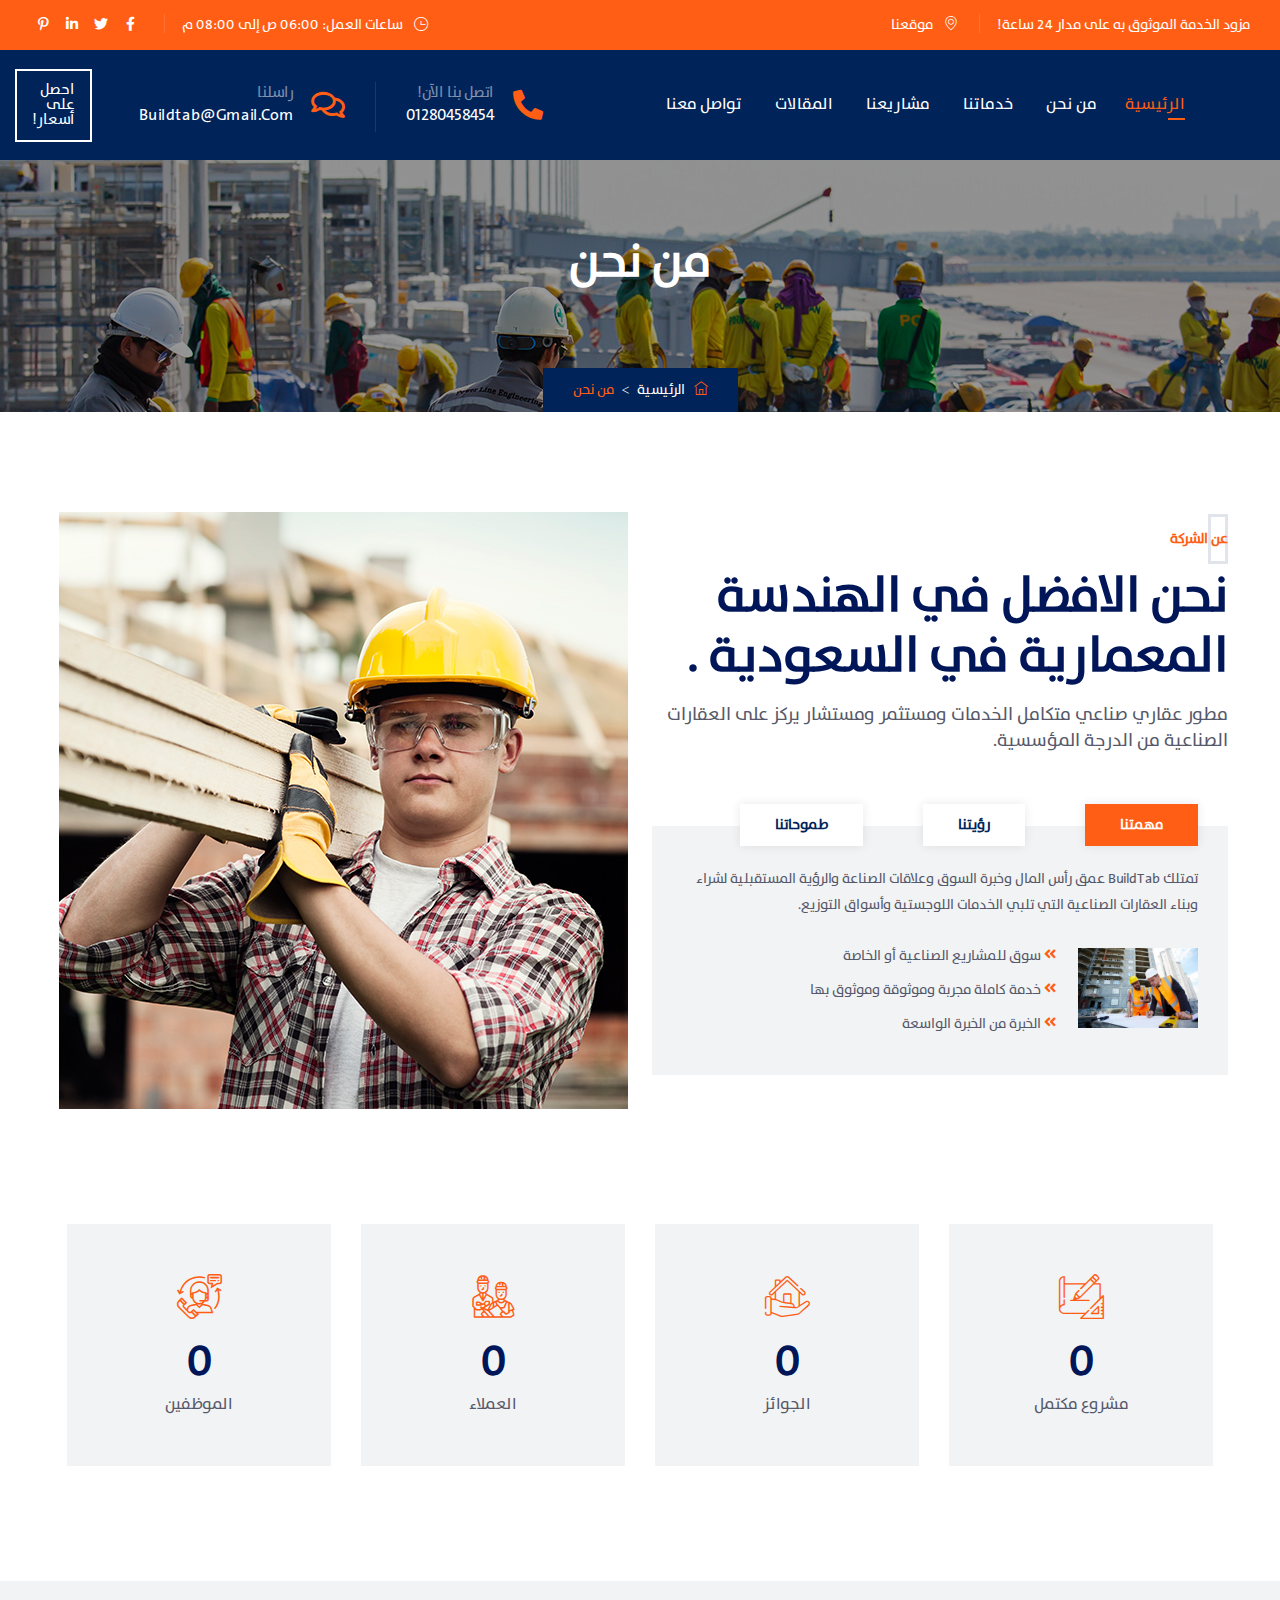
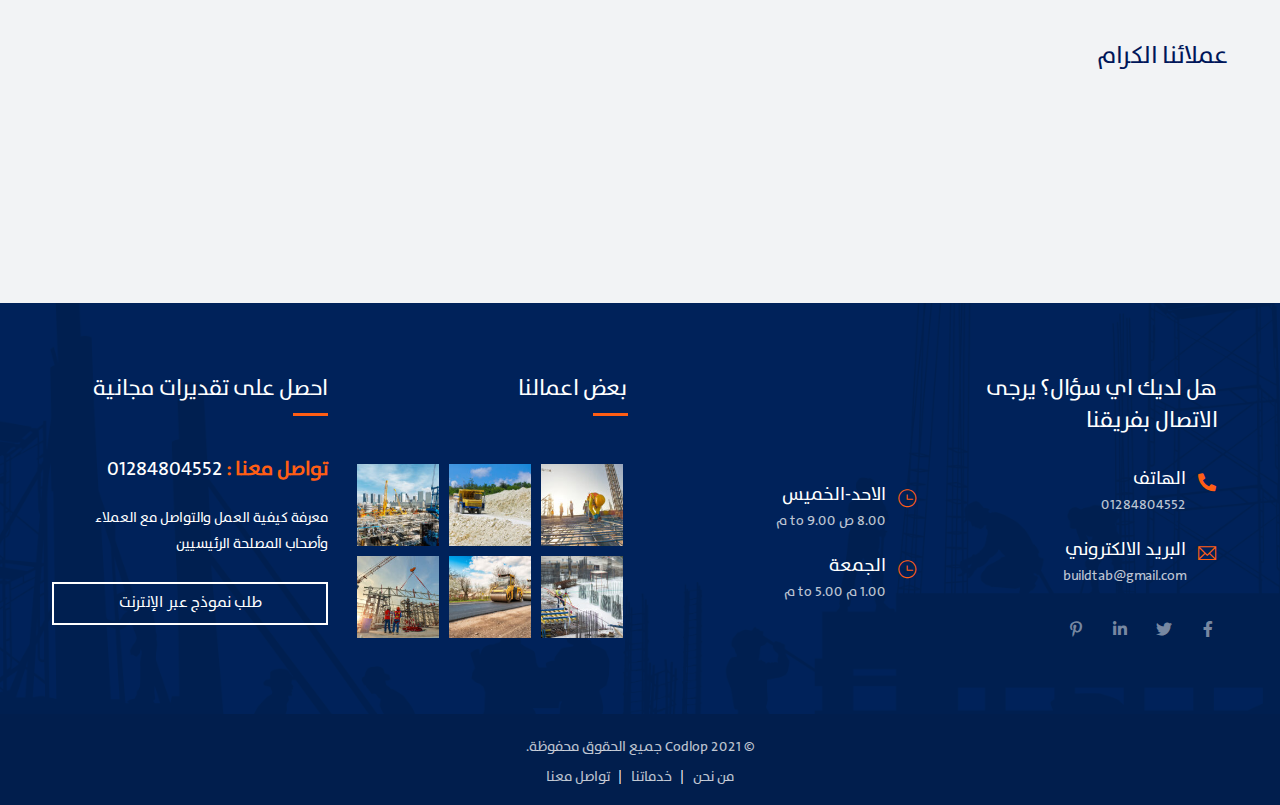
==== commit 9d99b650: "Add files via upload" ====
--- a/about-us.html
+++ b/about-us.html
@@ -6,16 +6,15 @@
     <meta http-equiv="X-UA-Compatible" content="IE=edge">
     <meta name="keywords" content="HTML5 Template" />
     <meta name="description" content="Template-2" />
-    
     <meta name="viewport" content="width=device-width, initial-scale=1">
-    <title>Template-2</title>
+    <title>شركة تطوير عقاري</title>
     <link rel="shortcut icon" href="images/favicon.png" />
     <link rel="stylesheet" type="text/css" href="css/bootstrap.min.css" />
     <link rel="stylesheet" type="text/css" href="revolution/css/rs6.css" />
     <link rel="stylesheet" type="text/css" href="css/shortcodes.css" />
-    <link rel="stylesheet" type="text/css" href="css/main.css" />
+    <!-- <link rel="stylesheet" type="text/css" href="css/main.css" /> -->
+    <link rel="stylesheet" type="text/css" href="css/main-rtl.css" />
     <link rel="stylesheet" type="text/css" href="css/megamenu.css" />
-    <link rel="stylesheet" type="text/css" href="css/responsive.css" />
 </head>
 
 <body>
@@ -36,13 +35,13 @@
                             <div class="row">
                                 <div class="col-lg-6">
                                     <div class="top_bar_contact_item">
-                                        <div class="top_bar_content">Your Trusted 24 Hours Service Provider!</div>
+                                        <div class="top_bar_content">مزود الخدمة الموثوق به على مدار 24 ساعة!</div>
                                     </div>
                                     <div class="top_bar_contact_item ">
                                         <div class="top_bar_icon">
                                             <i class="flaticon flaticon-placeholder"></i></div>
                                         <div class="top_bar_content">
-                                            Our Location
+                                            موقعنا
                                         </div>
                                     </div>
                                 </div>
@@ -50,27 +49,21 @@
                                     <div class="contact-info">
                                         <div class="top_bar_contact_item">
                                             <div class="top_bar_icon"><i class="ti ti-time"></i></div>
-                                            <div class="top_bar_content"> Opening Hours: 06:00AM to 20:00PM </div>
+                                            <div class="top_bar_content"> ساعات العمل: 06:00 ص إلى 08:00 م </div>
                                         </div>
                                         <div class="top_bar_contact_item top_bar_social">
                                             <ul class="social-icons">
                                                 <li>
-                                                    <a class="ttm-social"
-                                                        href="#" rel="noopener"
+                                                    <a class="ttm-social" href="#" rel="noopener"
                                                         aria-label="facebook"><i class="fab fa-facebook-f"></i></a></li>
                                                 <li>
-                                                    <a class="ttm-social" href="#"
-                                                        rel="noopener" aria-label="twitter">
+                                                    <a class="ttm-social" href="#" rel="noopener" aria-label="twitter">
                                                         <i class="fab fa-twitter"></i></a></li>
                                                 <li>
-                                                    <a class="ttm-social"
-                                                        href="#"
-                                                        rel="noopener" aria-label="google"><i
+                                                    <a class="ttm-social" href="#" rel="noopener" aria-label="google"><i
                                                             class="fab fa-linkedin-in"></i></a></li>
                                                 <li>
-                                                    <a class="ttm-social"
-                                                        href="#"
-                                                        rel="noopener" aria-label="google"><i
+                                                    <a class="ttm-social" href="#" rel="noopener" aria-label="google"><i
                                                             class="fab fa-pinterest-p"></i></a></li>
                                             </ul>
                                         </div>
@@ -92,7 +85,7 @@
                                 <div class="site-navigation d-flex align-items-center">
                                     <!-- site-branding -->
                                     <div class="site-branding ">
-                                        <a class="home-link" href="index.html" title="buildtab" rel="home">
+                                        <a class="home-link" href="index.html" title="بيلد تاب" rel="home">
                                             <img id="logo-img" height="50" width="159" class="img-fluid auto_size"
                                                 src="images/logo-img.svg" alt="logo-img">
                                         </a>
@@ -108,34 +101,30 @@
                                             <nav class="main-menu menu-mobile" id="menu">
                                                 <ul class="menu">
                                                     <li class="mega-menu-item active">
-                                                        <a href="index.html">Home</a>
+                                                        <a href="index.html">الرئيسية</a>
                                                     </li>
                                                     <li class="mega-menu-item">
-                                                        <a href="about-us.html">About Us</a>
+                                                        <a href="about-us.html">من نحن</a>
                                                     </li>
-    
+
                                                     <li class="mega-menu-item">
-                                                        <a href="services.html" class="mega-menu-link">Services</a>
+                                                        <a href="services.html" class="mega-menu-link">خدماتنا</a>
                                                         <ul class="mega-submenu">
-                                                            <li><a href="services.html">Building
-                                                                    Renovation</a></li>
-                                                            <li><a href="services.html">Architecture
-                                                                    Design</a></li>
-                                                            <li><a href="services.html">Land Minning</a></li>
-                                                            <li><a href="services.html">Building Staffs</a></li>
-                                                            <li><a href="services.html">House Construction</a>
-                                                            </li>
-                                                            <li><a href="services.html">Green Building</a></li>
+                                                            <li><a href="services.html">تجديد المباني</a></li>
+                                                            <li><a href="services.html">التصميم المعماري</a></li>
+                                                            <li><a href="services.html">تعدين الأرض</a></li>
+                                                            <li><a href="services.html">طاقم البناء</a></li>
+                                                            <li><a href="services.html">بناء منزل</a></li>
                                                         </ul>
                                                     </li>
                                                     <li class="mega-menu-item">
-                                                        <a href="projects.html">Projects</a>
+                                                        <a href="projects.html">مشاريعنا</a>
                                                     </li>
                                                     <li class="mega-menu-item">
-                                                        <a href="blog.html">Blogs</a>
+                                                        <a href="blog.html">المقالات</a>
                                                     </li>
                                                     <li class="mega-menu-item">
-                                                        <a href="contact-us.html">Contact Us</a>
+                                                        <a href="contact-us.html">تواصل معنا</a>
                                                     </li>
                                                 </ul>
                                             </nav><!-- menu end -->
@@ -149,8 +138,8 @@
                                                 class="widget_icon ttm-icon ttm-icon_element-color-skincolor ttm-icon_element-onlytxt mb-0">
                                                 <i class="fas fa-phone-alt"></i></div>
                                             <div class="widget_content">
-                                                <p class="widget_title">Call Us Now!</p>
-                                                <h5>+18 - 2222 - 3555</h5>
+                                                <p class="widget_title">اتصل بنا الآن!</p>
+                                                <h5>01280458454</h5>
                                             </div>
                                         </div>
                                         <div class="widget_info d-flex flex-row align-items-center justify-content-end">
@@ -158,13 +147,13 @@
                                                 class="widget_icon ttm-icon ttm-icon_element-color-skincolor ttm-icon_element-onlytxt mb-0">
                                                 <i class="far fa-comments"></i></div>
                                             <div class="widget_content">
-                                                <p class="widget_title mb-0">Talk to us</p>
-                                                <h5 class="mb-0">example@gmail.com</h5>
+                                                <p class="widget_title mb-0">راسلنا</p>
+                                                <h5 class="mb-0">buildtab@gmail.com</h5>
                                             </div>
                                         </div>
                                         <div class="header_btn ">
                                             <a class="ttm-btn ttm-btn-size-md ttm-btn-shape-square ttm-btn-style-border ttm-btn-color-white"
-                                                href="contact-us.html">Get A Quotes!</a></div>
+                                                href="contact-us.html">احصل على أسعار!</a></div>
                                     </div>
                                 </div><!-- site-navigation end-->
                             </div>
@@ -182,15 +171,15 @@
                     <div class="col-lg-12">
                         <div class="ttm-page-title-row-inner">
                             <div class="page-title-heading">
-                                <h2 class="title">About Us</h2>
+                                <h2 class="title">من نحن</h2>
                             </div>
                             <div class="breadcrumb-wrapper">
                                 <span>
                                     <a title="Homepage" href="index.html">
                                         <i class="themifyicon ti-home"></i> &nbsp;
-                                        Home</a>
+                                        الرئيسية</a>
                                 </span>
-                                <span>About Us 1</span>
+                                <span>من نحن</span>
                             </div>
                         </div>
                     </div>
@@ -207,24 +196,24 @@
                         <div class="col-lg-6">
                             <div class="section-title">
                                 <div class="title-header">
-                                    <h3>ABOUT COMPANY</h3>
-                                    <h2 class="title">We Are Best In <span>Architect</span> Company In US. </h2>
+                                    <h3>عن الشركة</h3>
+                                    <h2 class="title">نحن الافضل في <span>الهندسة المعمارية</span> في السعودية . </h2>
                                 </div>
                                 <div class="title-desc">
-                                    <p>The full-service industrial real estate developer, investor and advisors focusing on the institutional grade industrial properties.</p>
+                                    <p>مطور عقاري صناعي متكامل الخدمات ومستثمر ومستشار يركز على العقارات الصناعية من الدرجة المؤسسية.</p>
                                 </div>
                             </div>
                             <div class="ttm-tabs ttm-tab-style-04 clearfix margin_top30" data-effect="fadeIn">
                                 <ul class="tabs">
-                                    <li class="tab active"><a href="#">Mission</a></li>
-                                    <li class="tab"><a href="#">Philosophy</a></li>
-                                    <li class="tab"><a href="#">Vision</a></li>
+                                    <li class="tab active"><a href="#">مهمتنا</a></li>
+                                    <li class="tab"><a href="#">رؤيتنا</a></li>
+                                    <li class="tab"><a href="#">طموحاتنا</a></li>
                                 </ul>
                                 <div class="content-tab padding_top30 padding_bottom30">
                                     <!-- content-inner -->
                                     <div class="content-inner active">
                                         <div class="ttm-tabs-desc">
-                                            <p>BuildTab possesses a depth of capital, market expertise, industry relationships & forward-looking vision to buy and build industrial properties that meet logistics, distribution markets.</p>
+                                            <p>تمتلك BuildTab عمق رأس المال وخبرة السوق وعلاقات الصناعة والرؤية المستقبلية لشراء وبناء العقارات الصناعية التي تلبي الخدمات اللوجستية وأسواق التوزيع.</p>
                                         </div>
                                         <div class="row g-0">
                                             <div class="col-sm-4">
@@ -234,10 +223,9 @@
                                             </div>
                                             <div class="col-sm-8">
                                                 <ul class="ttm-list ttm-list-style-icon d-grid ttm-list-icon-color-skincolor margin_top10 ml_30 res-575-margin_left0">
-                                                    <li><i class="fa fa-angle-double-right"></i>
-                                                        <span class="ttm-list-li-content">A Industrial or special projects market</span></li>
-                                                    <li><i class="fa fa-angle-double-right"></i><span class="ttm-list-li-content">Proven,reliable and trusted full-service</span></li>
-                                                    <li><i class="fa fa-angle-double-right"></i><span class="ttm-list-li-content">The expertise from the vast experience</span></li>
+                                                    <li><i class="fa fa-angle-double-left"></i><span class="ttm-list-li-content">سوق للمشاريع الصناعية أو الخاصة</span></li>
+                                                    <li><i class="fa fa-angle-double-left"></i><span class="ttm-list-li-content">خدمة كاملة مجربة وموثوقة وموثوق بها</span></li>
+                                                    <li><i class="fa fa-angle-double-left"></i><span class="ttm-list-li-content">الخبرة من الخبرة الواسعة</span></li>
                                                 </ul>
                                             </div>
                                         </div>
@@ -245,7 +233,7 @@
                                     <!-- content-inner -->
                                     <div class="content-inner">
                                         <div class="ttm-tabs-desc">
-                                            <p>BuildTab possesses a depth of capital, market expertise, industry relationships & forward-looking vision to buy and build industrial properties that meet logistics, distribution markets.</p>
+                                            <p>تمتلك BuildTab عمق رأس المال وخبرة السوق وعلاقات الصناعة والرؤية المستقبلية لشراء وبناء العقارات الصناعية التي تلبي الخدمات اللوجستية وأسواق التوزيع.</p>
                                         </div>
                                         <div class="row">
                                             <div class="col-sm-4">
@@ -255,9 +243,9 @@
                                             </div>
                                             <div class="col-sm-8">
                                                 <ul class="ttm-list ttm-list-style-icon d-grid ttm-list-icon-color-skincolor margin_top10 ml_30 res-575-margin_left0">
-                                                    <li><i class="fa fa-angle-double-right "></i><span class="ttm-list-li-content">A Industrial or special projects market</span></li>
-                                                    <li><i class="fa fa-angle-double-right"></i><span class="ttm-list-li-content">Proven,reliable and trusted full-service</span></li>
-                                                    <li><i class="fa fa-angle-double-right"></i><span class="ttm-list-li-content">The expertise from the vast experience</span></li>
+                                                    <li><i class="fa fa-angle-double-left"></i><span class="ttm-list-li-content">سوق للمشاريع الصناعية أو الخاصة</span></li>
+                                                    <li><i class="fa fa-angle-double-left"></i><span class="ttm-list-li-content">خدمة كاملة مجربة وموثوقة وموثوق بها</span></li>
+                                                    <li><i class="fa fa-angle-double-left"></i><span class="ttm-list-li-content">الخبرة من الخبرة الواسعة</span></li>
                                                 </ul>
                                             </div>
                                         </div>
@@ -265,7 +253,7 @@
                                     <!-- content-inner -->
                                     <div class="content-inner">
                                         <div class="ttm-tabs-desc">
-                                            <p>BuildTab possesses a depth of capital, market expertise, industry relationships & forward-looking vision to buy and build industrial properties that meet logistics, distribution markets.</p>
+                                            <p>تمتلك BuildTab عمق رأس المال وخبرة السوق وعلاقات الصناعة والرؤية المستقبلية لشراء وبناء العقارات الصناعية التي تلبي الخدمات اللوجستية وأسواق التوزيع.</p>
                                         </div>
                                         <div class="row g-0">
                                             <div class="col-sm-4">
@@ -275,9 +263,9 @@
                                             </div>
                                             <div class="col-sm-8">
                                                 <ul class="ttm-list ttm-list-style-icon d-grid ttm-list-icon-color-skincolor margin_top10 ml_30 res-575-margin_left0">
-                                                    <li><i class="fa fa-angle-double-right"></i><span class="ttm-list-li-content"><a href="#">A Industrial or special projects market</a></span></li>
-                                                    <li><i class="fa fa-angle-double-right"></i><span class="ttm-list-li-content"><a href="#">Proven,reliable and trusted full-service</a></span></li>
-                                                    <li><i class="fa fa-angle-double-right"></i><span class="ttm-list-li-content"><a href="#">The expertise from the vast experience</a></span></li>
+                                                    <li><i class="fa fa-angle-double-left"></i><span class="ttm-list-li-content">سوق للمشاريع الصناعية أو الخاصة</span></li>
+                                                    <li><i class="fa fa-angle-double-left"></i><span class="ttm-list-li-content">خدمة كاملة مجربة وموثوقة وموثوق بها</span></li>
+                                                    <li><i class="fa fa-angle-double-left"></i><span class="ttm-list-li-content">الخبرة من الخبرة الواسعة</span></li>
                                                 </ul>
                                             </div>
                                         </div>
@@ -287,7 +275,7 @@
                         </div>
                         <div class="col-lg-6">
                             <div class="ttm_single_image-wrapper text-end res-991-padding_top30">
-                                <img class="img-fluid auto_size" src="images/single-img9.jpg" alt="single-06" height="597" width="569">
+                                <img class="img-fluid auto_size" src="images/single-img9.jpg" alt="single-06">
                             </div>
                         </div>
                     </div>
@@ -307,9 +295,9 @@
                                         </div>
                                         <div class="ttm-fid-contents">
                                             <h4 class="ttm-fid-inner">
-                                                <span data-appear-animation="animateDigits" data-from="0" data-to="1920" data-interval="5" data-before="" data-before-style="sup" data-after="+" data-after-style="sub" class="numinate">1920</span>
+                                                <span data-appear-animation="animateDigits" data-from="0" data-to="120" data-interval="5" data-before="" data-before-style="sup" data-after="+" data-after-style="sub" class="numinate">120</span>
                                             </h4>
-                                            <h3 class="ttm-fid-title">Project Completed</h3>
+                                            <h3 class="ttm-fid-title">مشروع مكتمل</h3>
                                         </div>
                                     </div>
                                 </div>
@@ -320,9 +308,9 @@
                                         </div>
                                         <div class="ttm-fid-contents">
                                             <h4 class="ttm-fid-inner">
-                                                <span data-appear-animation="animateDigits" data-from="0" data-to="1925" data-interval="5" data-before="" data-before-style="sup" data-after="+" data-after-style="sub" class="numinate">1925</span>
+                                                <span data-appear-animation="animateDigits" data-from="0" data-to="15" data-interval="1" data-before="" data-before-style="sup" data-after="+" data-after-style="sub" class="numinate">15</span>
                                             </h4>
-                                            <h3 class="ttm-fid-title">World awards</h3>
+                                            <h3 class="ttm-fid-title">الجوائز</h3>
                                         </div>
                                     </div>
                                 </div>
@@ -333,9 +321,9 @@
                                         </div>
                                         <div class="ttm-fid-contents">
                                             <h4 class="ttm-fid-inner">
-                                                <span data-appear-animation="animateDigits" data-from="0" data-to="3045" data-interval="5" data-before="" data-before-style="sup" data-after="+" data-after-style="sub" class="numinate">3045</span>
+                                                <span data-appear-animation="animateDigits" data-from="0" data-to="152" data-interval="5" data-before="" data-before-style="sup" data-after="+" data-after-style="sub" class="numinate">152</span>
                                             </h4>
-                                            <h3 class="ttm-fid-title">Worldwide clients</h3>
+                                            <h3 class="ttm-fid-title">العملاء</h3>
                                         </div>
                                     </div>
                                 </div>
@@ -346,9 +334,9 @@
                                         </div>
                                         <div class="ttm-fid-contents">
                                             <h4 class="ttm-fid-inner">
-                                                <span data-appear-animation="animateDigits" data-from="0" data-to="265" data-interval="5" data-before="" data-before-style="sup" data-after="+" data-after-style="sub" class="numinate">265</span>
+                                                <span data-appear-animation="animateDigits" data-from="0" data-to="70" data-interval="5" data-before="" data-before-style="sup" data-after="+" data-after-style="sub" class="numinate">70</span>
                                             </h4>
-                                            <h3 class="ttm-fid-title">Employees</h3>
+                                            <h3 class="ttm-fid-title">الموظفين</h3>
                                         </div>
                                     </div>
                                 </div>
@@ -358,530 +346,78 @@
                 </div>
             </section>
             <!--fid-section-end-->
-            <!--Team-members-section-->
-            <section class="ttm-row team-member-section ttm-bgimage-yes bg-img7 ttm-bg ttm-bgcolor-darkgrey clearfix">
-                <div class="ttm-row-wrapper-bg-layer ttm-bg-layer"></div>
+            <!--client-section-->
+            <section class="ttm-row client-section ttm-bgcolor-grey clearfix">
                 <div class="container">
                     <div class="row">
-                        <div class="col-lg-4">
-                            <div class="padding_right15 padding_top70 res-767-padding_top0">
-                                <div class="section-title">
-                                    <div class="title-header">
-                                        <h3>BEST TEAM</h3>
-                                        <h2 class="title">Focusing Your Mind Of Expert </h2>
-                                    </div>
-                                    <div class="title-desc">
-                                        <p>We not limited to employment with technology companies, information, technology expertise team may work with any businesses!.</p>
-                                    </div>
-                                </div>
-                                <a class="ttm-btn ttm-btn-size-md ttm-btn-shape-square ttm-btn-style-fill ttm-btn-color-skincolor  margin_top15 res-767-margin_bottom30" href="our-team.html">All cases</a>
-                            </div>
-                        </div>
-                        <div class="col-lg-8">
-                            <div class="row ttm-bg ttm-right-span ttm-expandcontent-yes">
-                                <div class="ttm-expandcontent-yes-wrapper">
-                                    <div class="expandcontent">
-                                        <div class="row slick_slider mr_50" data-slick='{"slidesToShow": 3, "slidesToScroll": 1, "arrows":false, "dots":false, "autoplay":true, "infinite":true, "responsive": [{"breakpoint":1024,"settings":{"slidesToShow": 2}} , {"breakpoint":900,"settings":{"slidesToShow":2}}, {"breakpoint":575,"settings":{"slidesToShow": 1}}]}'>
-                                            <div class="col-lg-3">
-                                                <div class="featured-imagebox featured-imagebox-team style2">
-                                                    <div class="ttm-team-box-view-overlay">
-                                                        <div class="featured-thumbnail">
-                                                            <img class="img-fluid" src="images/team-member/team-img01.jpg" alt="image">
-                                                        </div>
-                                                        <div class="featured-iconbox ttm-media-link">
-                                                            <div class="ttm-social-share-icon">
-                                                                <i class="ti ti-sharethis"></i>
-                                                            </div>
-                                                            <div class="media-block">
-                                                                <ul class="social-icons">
-                                                                    <li><a class="tooltip-top" href="#" rel="noopener" aria-label="facebook"><i class="fab fa-facebook-f"></i></a></li>
-                                                                    <li><a class="tooltip-top" href="https://twitter.com/themetechmount" rel="noopener" aria-label="twitter"><i class="fab fa-twitter"></i></a></li>
-                                                                    <li><a class="tooltip-top" href="#" rel="noopener" aria-label="google">
-                                                                        <i class="fab fa-google-plus-g"></i></a></li>
-                                                                    <li><a class="tooltip-top" href="#" rel="noopener" aria-label="linkedin"><i class="fab fa-linkedin-in"></i></a></li>
-                                                                </ul>
-                                                            </div>
-                                                        </div>
-                                                    </div>
-                                                    <div class="featured-content">
-                                                        <div class="featured-title">
-                                                            <h5><a href="team-details.html">Peter Wright</a></h5>
-                                                        </div>
-                                                        <p class="team-position">CEO Engineer</p>
-                                                    </div>
-                                                </div>
-                                            </div>
-                                            <div class="col-lg-3">
-                                                <div class="featured-imagebox featured-imagebox-team style2">
-                                                    <div class="ttm-team-box-view-overlay">
-                                                        <div class="featured-thumbnail">
-                                                            <img class="img-fluid" src="images/team-member/team-img02.jpg" alt="image">
-                                                        </div>
-                                                        <div class="featured-iconbox ttm-media-link">
-                                                            <div class="ttm-social-share-icon">
-                                                                <i class="ti ti-sharethis"></i>
-                                                            </div>
-                                                            <div class="media-block">
-                                                                <ul class="social-icons">
-                                                                    <li><a class="tooltip-top" href="#" rel="noopener" aria-label="facebook"><i class="fab fa-facebook-f"></i></a></li>
-                                                                    <li><a class="tooltip-top" href="https://twitter.com/themetechmount" rel="noopener" aria-label="twitter"><i class="fab fa-twitter"></i></a></li>
-                                                                    <li><a class="tooltip-top" href="#" rel="noopener" aria-label="google"><i class="fab fa-google-plus-g"></i></a></li>
-                                                                    <li><a class="tooltip-top" href="#" rel="noopener" aria-label="linkedin"><i class="fab fa-linkedin-in"></i></a></li>
-                                                                </ul>
-                                                            </div>
-                                                        </div>
-                                                    </div>
-                                                    <div class="featured-content">
-                                                        <div class="featured-title">
-                                                            <h5><a href="team-details.html">Jessica Ethan</a></h5>
-                                                        </div>
-                                                        <p class="team-position">Civil Engineer</p>
-                                                    </div>
-                                                </div>
-                                            </div>
-                                            <div class="col-lg-3">
-                                                <div class="featured-imagebox featured-imagebox-team style2">
-                                                    <div class="ttm-team-box-view-overlay">
-                                                        <div class="featured-thumbnail">
-                                                            <img class="img-fluid" src="images/team-member/team-img03.jpg" alt="image">
-                                                        </div>
-                                                        <div class="featured-iconbox ttm-media-link">
-                                                            <div class="ttm-social-share-icon">
-                                                                <i class="ti ti-sharethis"></i>
-                                                            </div>
-                                                            <div class="media-block">
-                                                                <ul class="social-icons">
-                                                                    <li><a class="tooltip-top" href="#" rel="noopener" aria-label="facebook"><i class="fab fa-facebook-f"></i></a></li>
-                                                                    <li><a class="tooltip-top" href="https://twitter.com/themetechmount" rel="noopener" aria-label="twitter"><i class="fab fa-twitter"></i></a></li>
-                                                                    <li><a class="tooltip-top" href="#" rel="noopener" aria-label="google"><i class="fab fa-google-plus-g"></i></a></li>
-                                                                    <li><a class="tooltip-top" href="#" rel="noopener" aria-label="linkedin"><i class="fab fa-linkedin-in"></i></a></li>
-                                                                </ul>
-                                                            </div>
-                                                        </div>
-                                                    </div>
-                                                    <div class="featured-content">
-                                                        <div class="featured-title">
-                                                            <h5><a href="team-details.html">John Martin</a></h5>
-                                                        </div>
-                                                        <p class="team-position">General Assistant</p>
-                                                    </div>
-                                                </div>
-                                            </div>
-                                            <div class="col-lg-3">
-                                                <div class="featured-imagebox featured-imagebox-team style2">
-                                                    <div class="ttm-team-box-view-overlay">
-                                                        <div class="featured-thumbnail">
-                                                            <img class="img-fluid" src="images/team-member/team-img04.jpg" alt="image">
-                                                        </div>
-                                                        <div class="featured-iconbox ttm-media-link">
-                                                            <div class="ttm-social-share-icon">
-                                                                <i class="ti ti-sharethis"></i>
-                                                            </div>
-                                                            <div class="media-block">
-                                                                <ul class="social-icons">
-                                                                    <li><a class="tooltip-top" href="#" rel="noopener" aria-label="facebook"><i class="fab fa-facebook-f"></i></a></li>
-                                                                    <li><a class="tooltip-top" href="https://twitter.com/themetechmount" rel="noopener" aria-label="twitter"><i class="fab fa-twitter"></i></a></li>
-                                                                    <li><a class="tooltip-top" href="#" rel="noopener" aria-label="google"><i class="fab fa-google-plus-g"></i></a></li>
-                                                                    <li><a class="tooltip-top" href="#" rel="noopener" aria-label="linkedin"><i class="fab fa-linkedin-in"></i></a></li>
-                                                                </ul>
-                                                            </div>
-                                                        </div>
-                                                    </div>
-                                                    <div class="featured-content">
-                                                        <div class="featured-title">
-                                                            <h5><a href="team-details.html">Dwayn Royes</a></h5>
-                                                        </div>
-                                                        <p class="team-position">Project Manager</p>
-                                                    </div>
-                                                </div>
-                                            </div>
-                                        </div>
-                                    </div>
-                                </div>
-                            </div>
-                        </div>
-                    </div>
+                        <h3 class="title">عملائنا الكرام </h3>
+                    </div>
+                    <div class="row slick_slider"
+                        data-slick='{"slidesToShow": 6, "slidesToScroll": 1, "arrows":false, "autoplay":false, "infinite":true, "responsive": [{"breakpoint":1200,"settings":{"slidesToShow": 5}}, {"breakpoint":1024,"settings":{"slidesToShow": 4}}, {"breakpoint":777,"settings":{"slidesToShow": 3}},{"breakpoint":575,"settings":{"slidesToShow": 2}},{"breakpoint":400,"settings":{"slidesToShow": 1}}]}'>
+                        <div class="col-lg-12">
+                            <div class="client-box style1">
+                                <div class="client-thumbnail">
+                                    <img class="img-fluid auto_size" width="160" height="98"
+                                        src="images/client/client-01.png" alt="image">
+                                </div>
+                            </div>
+                        </div>
+                        <div class="col-lg-12">
+                            <div class="client-box style1">
+                                <div class="client-thumbnail">
+                                    <img class="img-fluid auto_size" width="160" height="98"
+                                        src="images/client/client-02.png" alt="image">
+                                </div>
+                            </div>
+                        </div>
+                        <div class="col-lg-12">
+                            <div class="client-box style1">
+                                <div class="client-thumbnail">
+                                    <img class="img-fluid auto_size" width="160" height="98"
+                                        src="images/client/client-03.png" alt="image">
+                                </div>
+                            </div>
+                        </div>
+                        <div class="col-lg-12">
+                            <div class="client-box style1">
+                                <div class="client-thumbnail">
+                                    <img class="img-fluid auto_size" width="160" height="98"
+                                        src="images/client/client-04.png" alt="image">
+                                </div>
+                            </div>
+                        </div>
+                        <div class="col-lg-12">
+                            <div class="client-box style1">
+                                <div class="client-thumbnail">
+                                    <img class="img-fluid auto_size" width="160" height="98"
+                                        src="images/client/client-05.png" alt="image">
+                                </div>
+                            </div>
+                        </div>
+                        <div class="col-lg-12">
+                            <div class="client-box style1">
+                                <div class="client-thumbnail">
+                                    <img class="img-fluid auto_size" width="160" height="98"
+                                        src="images/client/client-06.png" alt="image">
+                                </div>
+                            </div>
+                        </div>
+                        <div class="col-lg-12">
+                            <div class="client-box style1">
+                                <div class="client-thumbnail">
+                                    <img class="img-fluid auto_size" width="160" height="98"
+                                        src="images/client/client-07.png" alt="image">
+                                </div>
+                            </div>
+                        </div>
+                    </div><!-- row end -->
                 </div>
             </section>
-            <!--Team-members-section-end-->
-            <!--testiminial-section-->
-            <section class="ttm-row testiminial-section ttm-bgcolor-grey clearfix">
-                <div class="container">
-                    <div class="row">
-                        <div class="col-lg-12">
-                            <!-- section title -->
-                            <div class="section-title title-style-center_text">
-                                <div class="title-header">
-                                    <h3>ABOUT COMPNY</h3>
-                                    <h2 class="title"> What Our <span>Clients</span> Say?</h2>
-                                </div>
-                            </div><!-- section title end -->
-                        </div>
-                    </div>
-                    <div class="row slick_slider" data-slick='{"slidesToShow": 2, "slidesToScroll": 1, "arrows":false, "dots":false, "autoplay":true, "infinite":true, "responsive": [{"breakpoint":1024,"settings":{"slidesToShow": 2}} , {"breakpoint":900,"settings":{"slidesToShow": 1}},
-                     {"breakpoint":575,"settings":{"slidesToShow": 1}}]}'>
-                        <!-- testimonials -->
-                        <div class="testimonials ttm-testimonial-box-view-style2">
-                            <div class="testimonial-avatar">
-                                <div class="testimonial-img">
-                                    <img class="img-center" src="images/testimonial/testimonial01.jpg" alt="testimonial-img">
-                                </div>
-                            </div>
-                            <div class="testimonial-content">
-                                <blockquote>The BuildTab Construction all rolled up their sleeves and sought solutions instead of sidestepping substantial complications</blockquote>
-                                <div class="testimonial-caption">
-                                    <h5>Jhon Nicholas</h5>
-                                    <label>Event Guest</label>
-                                </div>
-                            </div>
-                        </div>
-                        <!-- testimonials end -->
-                        <!-- testimonials -->
-                        <div class="testimonials ttm-testimonial-box-view-style2">
-                            <div class="testimonial-avatar">
-                                <div class="testimonial-img">
-                                    <img class="img-center" src="images/testimonial/testimonial02.jpg" alt="testimonial-img">
-                                </div>
-                            </div>
-                            <div class="testimonial-content">
-                                <blockquote>Construction has set out to help us with the constructability review and the most cost estimating and other. Well appreciated!</blockquote>
-                                <div class="testimonial-caption">
-                                    <h5>Jhon Nicholas</h5>
-                                    <label>Event Guest</label>
-                                </div>
-                            </div>
-                        </div>
-                        <!-- testimonials end -->
-                        <!-- testimonials -->
-                        <div class="testimonials ttm-testimonial-box-view-style2">
-                            <div class="testimonial-avatar">
-                                <div class="testimonial-img">
-                                    <img class="img-center" src="images/testimonial/testimonial03.jpg" alt="testimonial-img">
-                                </div>
-                            </div>
-                            <div class="testimonial-content">
-                                <blockquote>They have provided an excellent team of established & experienced professionals. Well performed!!!</blockquote>
-                                <div class="testimonial-caption">
-                                    <h5>Jhon Nicholas</h5>
-                                    <label>Event Guest</label>
-                                </div>
-                            </div>
-                        </div>
-                        <!-- testimonials end -->
-                        <!-- testimonials -->
-                        <div class="testimonials ttm-testimonial-box-view-style2">
-                            <div class="testimonial-avatar">
-                                <div class="testimonial-img">
-                                    <img class="img-center" src="images/testimonial/testimonial01.jpg" alt="testimonial-img">
-                                </div>
-                            </div>
-                            <div class="testimonial-content">
-                                <blockquote>The BuildTab Construction all rolled up their sleeves and sought solutions instead of sidestepping substantial complications</blockquote>
-                                <div class="testimonial-caption">
-                                    <h5>Jhon Nicholas</h5>
-                                    <label>Event Guest</label>
-                                </div>
-                            </div>
-                        </div>
-                        <!-- testimonials end -->
-                        <!-- testimonials -->
-                        <div class="testimonials ttm-testimonial-box-view-style2">
-                            <div class="testimonial-avatar">
-                                <div class="testimonial-img">
-                                    <img class="img-center" src="images/testimonial/testimonial02.jpg" alt="testimonial-img">
-                                </div>
-                            </div>
-                            <div class="testimonial-content">
-                                <blockquote>They have provided an excellent team of established & experienced professionals. Well performed!!!</blockquote>
-                                <div class="testimonial-caption">
-                                    <h5>Jhon Nicholas</h5>
-                                    <label>Event Guest</label>
-                                </div>
-                            </div>
-                        </div>
-                        <!-- testimonials end -->
-                    </div>
-                </div>
-            </section>
-            <!--testiminial-section-end-->
-            <!--blog-section-->
-            <section class="ttm-row news-section clearfix">
-                <div class="container">
-                    <div class="row">
-                        <div class="col-lg-12">
-                            <div class="row">
-                                <div class="col-lg-10">
-                                    <!--section-title-->
-                                    <div class="section-title style2 mb-0">
-                                        <div class="title-header">
-                                            <h3>NEWS CORNER</h3>
-                                            <h2 class="title">Our Latest
-                                                <strong class="ttm-textcolor-skincolor">Article</strong></h2>
-                                        </div>
-                                        <div class="title-desc">
-                                            <p>Regardless of the size or the type of your construction projects, make it the most happening one!.</p>
-                                        </div>
-                                    </div>
-                                    <!--section-title-end-->
-                                </div>
-                                <div class="col-lg-2">
-                                    <a class="ttm-btn ttm-btn-size-md ttm-btn-shape-square ttm-btn-style-border ttm-btn-color-darkgrey float-end res-767-margin_bottom30" href="blog.html">all Blogs</a>
-                                </div>
-                            </div>
-                        </div>
-                    </div>
-                    <div class="row slick_slider mb_15" data-slick='{"slidesToShow": 3, "slidesToScroll": 1, "arrows":false, "dots":false, "autoplay":true, "infinite":true, "responsive": [{"breakpoint":1024,"settings":{"slidesToShow": 2}} , {"breakpoint":900,"settings":{"slidesToShow": 2}}, {"breakpoint":575,"settings":{"slidesToShow": 1}}]}'>
-                        <div class="col-lg-4">
-                            <!-- featured-imagebox-post -->
-                            <div class="featured-imagebox featured-imagebox-post style1">
-                                <div class="featured-thumbnail">
-                                    <img class="img-fluid" src="images/blog/blog-01-600x440.jpg" alt="">
-                                </div>
-                                <div class="featured-content">
-                                    <!-- ttm-box-post-date -->
-                                    <div class="ttm-box-post-date">
-                                        <span class="ttm-entry-date">
-                                            <time class="entry-date" datetime="2021-05-18T04:16:25+00:00">21<span class="entry-month entry-year">May</span></time>
-                                        </span>
-                                    </div><!-- ttm-box-post-date end -->
-                                    <div class="post-meta">
-                                        <span class="ttm-meta-line byline">
-                                            <i class="ti ti-user"></i>John Doe</span>
-                                        <span class="ttm-meta-line comments-link">
-                                            <i class=" ti ti-comment-alt"></i>
-                                            0 Comments</span>
-                                    </div>
-                                    <div class="featured-title">
-                                        <h3><a href="blog-right-sidebar.html">Improve Workflow With Agile Construction</a></h3>
-                                    </div>
-                                    <div class="featured-desc">
-                                        <p>Lorem ipsum dolor sit amet, consectetur adipisicing elit, sed do eiusmod tempor incidid...</p>
-                                    </div>
-                                    <a class="ttm-btn btn-inline ttm-btn-size-md ttm-icon-btn-right ttm-textcolor-darkgreycolor" href="blog-right-sidebar.html">Learn More<i class="fas fa-long-arrow-alt-right"></i></a>
-                                </div>
-                            </div><!-- featured-imagebox-post end -->
-                        </div>
-                        <div class="col-lg-4">
-                            <!-- featured-imagebox-post -->
-                            <div class="featured-imagebox featured-imagebox-post style1">
-                                <div class="featured-thumbnail">
-                                    <img class="img-fluid" src="images/blog/blog-02-600x440.jpg" alt="">
-                                </div>
-                                <div class="featured-content">
-                                    <!-- ttm-box-post-date -->
-                                    <div class="ttm-box-post-date">
-                                        <span class="ttm-entry-date">
-                                            <time class="entry-date" datetime="2021-04-28T04:15:42+00:00">28<span class="entry-month entry-year">Apr</span></time>
-                                        </span>
-                                    </div>
-                                    <div class="post-meta">
-                                        <span class="ttm-meta-line byline">
-                                            <i class="ti ti-user"></i>John Doe</span>
-                                        <span class="ttm-meta-line comments-link">
-                                            <i class=" ti ti-comment-alt"></i>
-                                            0 Comments</span>
-                                    </div><!-- post-meta end -->
-                                    <div class="featured-title">
-                                        <h3><a href="blog-right-sidebar.html">What Are The Benefits Of LEED Certification?</a></h3>
-                                    </div>
-                                    <div class="featured-desc">
-                                        <p>Lorem ipsum dolor sit amet, consectetur adipisicing elit, sed do eiusmod tempor incidid...</p>
-                                    </div>
-                                    <a class="ttm-btn btn-inline ttm-btn-size-md ttm-icon-btn-right ttm-textcolor-darkgreycolor" href="blog-right-sidebar.html">Learn More<i class="fas fa-long-arrow-alt-right"></i></a>
-                                </div>
-                            </div><!-- featured-imagebox-post end -->
-                        </div>
-                        <div class="col-lg-4">
-                            <!-- featured-imagebox-post -->
-                            <div class="featured-imagebox featured-imagebox-post style1">
-                                <div class="featured-thumbnail">
-                                    <img class="img-fluid" src="images/blog/blog-03-600x440.jpg" alt="">
-                                </div>
-                                <div class="featured-content">
-                                    <!-- ttm-box-post-date -->
-                                    <div class="ttm-box-post-date">
-                                        <span class="ttm-entry-date">
-                                            <time class="entry-date" datetime="2021-04-15T04:15:25+00:00">28<span class="entry-month entry-year">Apr</span></time>
-                                        </span>
-                                    </div><!-- ttm-box-post-date end -->
-                                    <div class="post-meta">
-                                        <span class="ttm-meta-line byline">
-                                            <i class="ti ti-user"></i>John Doe</span>
-                                        <span class="ttm-meta-line comments-link">
-                                            <i class=" ti ti-comment-alt"></i>
-                                            0 Comments</span>
-                                    </div><!-- post-meta end -->
-                                    <div class="featured-title">
-                                        <h3><a href="blog-right-sidebar.html">Tips : Is Builders Needs Liability Insurance</a></h3>
-                                    </div>
-                                    <div class="featured-desc">
-                                        <p>Lorem ipsum dolor sit amet, consectetur adipisicing elit, sed do eiusmod tempor incidid...</p>
-                                    </div>
-                                    <a class="ttm-btn btn-inline ttm-btn-size-md ttm-icon-btn-right ttm-textcolor-darkgreycolor" href="blog-right-sidebar.html">Learn More<i class="fas fa-long-arrow-alt-right"></i></a>
-                                </div>
-                            </div><!-- featured-imagebox-post end -->
-                        </div>
-                        <div class="col-lg-4">
-                            <!-- featured-imagebox-post -->
-                            <div class="featured-imagebox featured-imagebox-post style1">
-                                <div class="featured-thumbnail">
-                                    <img class="img-fluid" src="images/blog/blog-04-600x440.jpg" alt="">
-                                </div>
-                                <div class="featured-content">
-                                    <!-- ttm-box-post-date -->
-                                    <div class="ttm-box-post-date">
-                                        <span class="ttm-entry-date">
-                                            <time class="entry-date" datetime="2021-04-11T04:12:56+00:00">28<span class="entry-month entry-year">Apr</span></time>
-                                        </span>
-                                    </div><!-- ttm-box-post-date end -->
-                                    <div class="post-meta">
-                                        <span class="ttm-meta-line byline">
-                                            <i class="ti ti-user"></i>John Doe</span>
-                                        <span class="ttm-meta-line comments-link">
-                                            <i class=" ti ti-comment-alt"></i>
-                                            0 Comments</span>
-                                    </div><!-- post-meta end -->
-                                    <div class="featured-title">
-                                        <h3><a href="blog-right-sidebar.html">The 9 Best Guideline For The Construction</a></h3>
-                                    </div>
-                                    <div class="featured-desc">
-                                        <p>Lorem ipsum dolor sit amet, consectetur adipisicing elit, sed do eiusmod tempor incidid...</p>
-                                    </div>
-                                    <a class="ttm-btn btn-inline ttm-btn-size-md ttm-icon-btn-right ttm-textcolor-darkgreycolor" href="blog-right-sidebar.html">Learn More<i class="fas fa-long-arrow-alt-right"></i></a>
-                                </div>
-                            </div><!-- featured-imagebox-post end -->
-                        </div>
-                    </div>
-                </div>
-            </section>
-            <!--Blog-section-end-->
-            <!--client-section-->
-            <div class="ttm-row client-section-padding-top-zero-section clearfix">
-                <div class="container">
-                    <div class="row slick_slider" data-slick='{"slidesToShow": 5, "slidesToScroll": 1, "arrows":false, "autoplay":false, "infinite":true, "responsive": [{"breakpoint":1200,"settings":{"slidesToShow": 3}}, {"breakpoint":1024,"settings":{"slidesToShow": 3}}, {"breakpoint":777,"settings":{"slidesToShow": 1}},{"breakpoint":575,"settings":{"slidesToShow": 1}},{"breakpoint":400,"settings":{"slidesToShow": 1}}]}'>
-                        <div class="col-lg-12">
-                            <div class="client-box">
-                                <div class="client-thumbnail res-575-margin_top0">
-                                    <img class="img-fluid auto_size" width="160" height="98" src="images/client/client-01.png" alt="image">
-                                </div>
-                            </div>
-                        </div>
-                        <div class="col-lg-12">
-                            <div class="client-box">
-                                <div class="client-thumbnail res-575-margin_top0">
-                                    <img class="img-fluid auto_size" width="160" height="98" src="images/client/client-02.png" alt="image">
-                                </div>
-                            </div>
-                        </div>
-                        <div class="col-lg-12">
-                            <div class="client-box">
-                                <div class="client-thumbnail res-575-margin_top0">
-                                    <img class="img-fluid auto_size" width="160" height="98" src="images/client/client-03.png" alt="image">
-                                </div>
-                            </div>
-                        </div>
-                        <div class="col-lg-12">
-                            <div class="client-box">
-                                <div class="client-thumbnail res-575-margin_top0">
-                                    <img class="img-fluid auto_size" width="160" height="98" src="images/client/client-04.png" alt="image">
-                                </div>
-                            </div>
-                        </div>
-                        <div class="col-lg-12">
-                            <div class="client-box">
-                                <div class="client-thumbnail res-575-margin_top0">
-                                    <img class="img-fluid auto_size" width="160" height="98" src="images/client/client-05.png" alt="image">
-                                </div>
-                            </div>
-                        </div>
-                        <div class="col-lg-12">
-                            <div class="client-box">
-                                <div class="client-thumbnail res-575-margin_top0">
-                                    <img class="img-fluid auto_size" width="160" height="98" src="images/client/client-06.png" alt="image">
-                                </div>
-                            </div>
-                        </div>
-                        <div class="col-lg-12">
-                            <div class="client-box">
-                                <div class="client-thumbnail res-575-margin_top0">
-                                    <img class="img-fluid auto_size" width="160" height="98" src="images/client/client-07.png" alt="image">
-                                </div>
-                            </div>
-                        </div>
-                    </div><!-- row end -->
-                </div>
-            </div>
             <!--client-section-end-->
         </div>
         <!--site-main end-->
        <!--footer start-->
        <footer class="footer widget-footer clearfix">
-        <div class="first-footer">
-            <div class="container">
-                <div class="row g-0 ttm-bgcolor-skincolor ">
-                    <div class="col-xs-12 col-sm-12 col-md-6 col-lg-3 widget-area">
-                        <div class="featured-icon-box icon-align-top-content style3">
-                            <div class="ttm-icon ttm-icon_element-color-white">
-                                <i class="fas fa-paper-plane"></i>
-                            </div>
-                            <div class="featured-content">
-                                <div class="featured-title">
-                                    <h3>New York</h3>
-                                </div>
-                                <div class="featured-desc">
-                                    <p>Themeforest, Envanto HQ 24 Fifth st., Los Angeles, USA</p>
-                                </div>
-                            </div>
-                        </div>
-                    </div>
-                    <div class="col-xs-12 col-sm-12 col-md-6 col-lg-3 widget-area">
-                        <div class="featured-icon-box icon-align-top-content style3">
-                            <div class="ttm-icon ttm-icon_element-color-white">
-                                <i class="fas fa-plane"></i>
-                            </div>
-                            <div class="featured-content">
-                                <div class="featured-title">
-                                    <h3>California</h3>
-                                </div>
-                                <div class="featured-desc">
-                                    <p>Themeforest, Envanto HQ 24 Fifth st., Los Angeles, USA</p>
-                                </div>
-                            </div>
-                        </div>
-                    </div>
-                    <div class="col-xs-12 col-sm-12 col-md-6 col-lg-3 widget-area">
-                        <div class="featured-icon-box icon-align-top-content style3">
-                            <div class="ttm-icon ttm-icon_element-color-white">
-                                <i class="far fa-paper-plane"></i>
-                            </div>
-                            <div class="featured-content">
-                                <div class="featured-title">
-                                    <h3>Florida</h3>
-                                </div>
-                                <div class="featured-desc">
-                                    <p>Themeforest, Envanto HQ 24 Fifth st., Los Angeles, USA</p>
-                                </div>
-                            </div>
-                        </div>
-                    </div>
-                    <div class="col-xs-12 col-sm-12 col-md-6 col-lg-3 widget-area">
-                        <div class="featured-icon-box icon-align-top-content style3">
-                            <div class="ttm-icon ttm-icon_element-color-white">
-                                <i class="fas fa-plane-departure"></i>
-                            </div>
-                            <div class="featured-content">
-                                <div class="featured-title">
-                                    <h3>New Jersey</h3>
-                                </div>
-                                <div class="featured-desc">
-                                    <p>Themeforest, Envanto HQ 24 Fifth st., Los Angeles, USA</p>
-                                </div>
-                            </div>
-                        </div>
-                    </div>
-                </div>
-            </div>
-        </div>
         <div class="second-footer ttm-bgimage-yes bg-footer ttm-bg ttm-bgcolor-darkgrey">
             <div class="ttm-row-wrapper-bg-layer ttm-bg-layer"></div>
             <div class="container">
@@ -889,7 +425,7 @@
                     <div class="col-xs-12 col-sm-12 col-md-6 col-lg-3 widget-area">
                         <div class="widget widget-latest-tweets clearfix">
                             <div class="widgte-title padding_left10">
-                                <h2>Do You Have Any Question? Please Contact Our Team</h2>
+                                <h2>هل لديك اي سؤال؟ يرجى الاتصال بفريقنا</h2>
                             </div>
                             <div class="featured-icon-box icon-align-before-content">
                                 <div class="featured-icon">
@@ -900,10 +436,10 @@
                                 </div>
                                 <div class="featured-content padding_left0">
                                     <div class="featured-title">
-                                        <h3 class="mb-0">Phone</h3>
+                                        <h3 class="mb-0">الهاتف</h3>
                                     </div>
                                     <div class="featured-desc">
-                                        <p>+123 456 7890 </p>
+                                        <p>01284804552</p>
                                     </div>
                                 </div>
                             </div>
@@ -917,10 +453,10 @@
                                     </div>
                                     <div class="featured-content padding_left0">
                                         <div class="featured-title">
-                                            <h3 class="mb-0">Email</h3>
+                                            <h3 class="mb-0">البريد الالكتروني</h3>
                                         </div>
                                         <div class="featured-desc">
-                                            <p>info@example.com</p>
+                                            <p>buildtab@gmail.com</p>
                                         </div>
                                     </div>
                                 </div>
@@ -929,19 +465,17 @@
                         <div class="widget_social padding_top10 clearfix">
                             <div class="social-icons">
                                 <ul class="social-icons list-inline">
-                                    <li><a class="tooltip-top" href="#"
-                                            rel="noopener" aria-label="facebook" data-tooltip="Facebook">
+                                    <li><a class="tooltip-top" href="#" rel="noopener" aria-label="facebook"
+                                            data-tooltip="Facebook">
                                             <i class="fab fa-facebook-f"></i></a></li>
-                                    <li><a class="tooltip-top" href="#"
-                                            rel="noopener" aria-label="instagram" data-tooltip="twitter">
+                                    <li><a class="tooltip-top" href="#" rel="noopener" aria-label="instagram"
+                                            data-tooltip="twitter">
                                             <i class="fab fa-twitter"></i></a></li>
-                                    <li><a class="tooltip-top"
-                                            href="#" rel="noopener"
-                                            aria-label="linkedin" data-tooltip="linkedin">
+                                    <li><a class="tooltip-top" href="#" rel="noopener" aria-label="linkedin"
+                                            data-tooltip="linkedin">
                                             <i class="fab fa-linkedin-in"></i></a></li>
-                                    <li><a class="tooltip-top"
-                                            href="#" rel="noopener"
-                                            aria-label="pinterest" data-tooltip="Linkedin">
+                                    <li><a class="tooltip-top" href="#" rel="noopener" aria-label="pinterest"
+                                            data-tooltip="Linkedin">
                                             <i class="fab fa-pinterest-p"></i></a></li>
                                 </ul>
                             </div>
@@ -949,7 +483,7 @@
                     </div>
                     <div class="col-xs-12 col-sm-12 col-md-6 col-lg-3 widget-area">
                         <div class="widget widget-latest-tweets clearfix">
-                            <div class="margin_top200 res-991-margin_top110 res-767-margin_top0">
+                            <div class="margin_top150 res-991-margin_top110 res-767-margin_top0">
                                 <div class="featured-icon-box icon-align-before-content">
                                     <div class="featured-icon">
                                         <div
@@ -959,10 +493,10 @@
                                     </div>
                                     <div class="featured-content padding_left0">
                                         <div class="featured-title">
-                                            <h3 class="mb-0">Monday-Friday</h3>
+                                            <h3 class="mb-0">الاحد-الخميس</h3>
                                         </div>
                                         <div class="featured-desc">
-                                            <p>08.00 am to 9.00pm</p>
+                                            <p>8.00 ص to 9.00 م</p>
                                         </div>
                                     </div>
                                 </div>
@@ -977,22 +511,19 @@
                                     </div>
                                     <div class="featured-content padding_left0">
                                         <div class="featured-title">
-                                            <h3 class="mb-0">Saturday</h3>
+                                            <h3 class="mb-0">الجمعة</h3>
                                         </div>
                                         <div class="featured-desc">
-                                            <p>10.00 am to 3.00pm</p>
-                                        </div>
-                                    </div>
-                                </div>
-                            </div>
-                            <div class="padding_left10 padding_top10">
-                                <h5 class="ttm-textcolor-skincolor res-767-margin_bottom0">Sunday Closed</h5>
+                                            <p>1.00 م to 5.00 م</p>
+                                        </div>
+                                    </div>
+                                </div>
                             </div>
                         </div>
                     </div>
                     <div class="col-xs-12 col-sm-12 col-md-6 col-lg-3 widget-area">
                         <div class="widget widget_img_gellary clearfix">
-                            <h3 class="widget-title">Gallery</h3>
+                            <h3 class="widget-title">بعض اعمالنا</h3>
                             <div class="img-gallery">
                                 <ul>
                                     <li>
@@ -1037,19 +568,18 @@
                     </div>
                     <div class="col-xs-12 col-sm-12 col-md-6 col-lg-3 widget-area">
                         <div class="widget widget-contact clearfix">
-                            <h3 class="widget-title">Get A Free Estimates</h3>
+                            <h3 class="widget-title">احصل على تقديرات مجانية</h3>
                             <div class="padding_top30">
                                 <div class="textwidget widget-text">
                                     <div class="call_detail">
-                                        <h3 class="fs-24 margin_bottom10 ttm-textcolor-white"><strong
-                                                class="ttm-textcolor-skincolor">Call Us:</strong> +123-456-78910
+                                        <h3 class="fs-20 margin_bottom10 ttm-textcolor-white"><strong
+                                                class="ttm-textcolor-skincolor">تواصل معنا :</strong> 01284804552
                                         </h3>
                                         <div class="padding_top10 padding_bottom10">
-                                            <p>knowing how to work and communicate with customers and key
-                                                stakeholders</p>
+                                            <p>معرفة كيفية العمل والتواصل مع العملاء وأصحاب المصلحة الرئيسيين</p>
                                         </div>
                                         <a class="ttm-btn ttm-btn-size-md ttm-btn-shape-square ttm-btn-style-border ttm-btn-color-white w-100 text-center"
-                                            href="contact-us.html">Request Online Form</a>
+                                            href="contact-us.html">طلب نموذج عبر الإنترنت</a>
                                     </div>
                                 </div>
                             </div>
@@ -1063,13 +593,11 @@
                 <div class="row">
                     <div class="col-lg-12">
                         <div class="text-center">
-                            <span class="cpy-text"> Copyright © 2021 <a href="#" class=" font-weight-500">
-                                </a> Template by &nbsp;<a href="#">Codlop</a> All
-                                rights reserved. </span>
+                            <span class="cpy-text"> © 2021 <a href="#">Codlop</a> جميع الحقوق محفوظة. </span>
                             <ul class="footer-nav-menu">
-                                <li><a href="about-us.html">About Us</a></li>
-                                <li><a href="services.html">Services</a></li>
-                                <li><a href="contact-us.html">Privacy</a></li>
+                                <li><a href="about-us.html">من نحن</a></li>
+                                <li><a href="services.html">خدماتنا</a></li>
+                                <li><a href="contact-us.html">تواصل معنا</a></li>
                             </ul>
                         </div>
                     </div>
@@ -1102,9 +630,9 @@
 <script src="js/main.js"></script>
 <!-- Javascript end-->
 <script>
-        $(window).load(function(){
-    $("#preloader").fadeOut()
-})
+    $(window).load(function () {
+        $("#preloader").fadeOut()
+    })
 </script>
 </body>
 
--- a/css/shortcodes.css
+++ b/css/shortcodes.css
@@ -0,0 +1,6255 @@
+
+.ttm-row {
+    padding: 100px 0;
+}
+
+.ttm-row.padding-zero-section {
+    padding: 0 0;
+}
+
+.ttm-row.service-one-section {
+    padding: 100px 0px 100px 0px;
+}
+
+.ttm-row.process-step-section {
+    padding: 98px 0 135px 0;
+}
+
+.ttm-row.client-section {
+    padding: 60px 0;
+}
+
+.ttm-row.client-section-padding-top-zero-section {
+    padding: 0px 0 60px 0;
+}
+
+.ttm-row.big-client-section {
+    padding: 100px 0 199px 0;
+}
+
+.ttm-row.faq-service-section {
+    padding: 0 0 200px 0;
+}
+
+.ttm-row.financial-section {
+    padding: 60px 0;
+}
+
+.ttm-row.top-section {
+    padding: 100px 0 55px 0;
+}
+
+.ttm-row.Lifestyle-section {
+    padding: 100px 0 110px 0;
+}
+
+.ttm-row.portfolio-section {
+    padding: 100px 0 80px 0;
+}
+
+.ttm-row.portfolio-experience-section {
+    padding: 70px 0 0 0;
+}
+
+.ttm-row.skill-section {
+    padding: 90px 0 75px 0;
+}
+
+.ttm-row.testimonial-section {
+    padding: 100px 0 90px 0;
+}
+
+.ttm-row.image-section {
+    padding: 135px 0;
+}
+
+.ttm-row.progressbar-section {
+    padding: 0 0;
+}
+
+.ttm-row.construction-section {
+    padding: 93px 0 420px 0px;
+}
+
+.ttm-row.expert-team-section {
+    padding: 100px 0 80px 0;
+}
+
+.ttm-row.price-section {
+    padding: 100px 0 175px 0;
+}
+
+.ttm-row.project-section-section {
+    padding: 93px 0 80px 0;
+}
+
+.ttm-row.fid-section {
+    padding: 80px 0 400px 0;
+}
+
+.ttm-row.consistency-section {
+    padding: 90px 0 0 0;
+}
+
+.ttm-row.Professional-section {
+    padding: 180px 0 70px 0;
+}
+
+.ttm-row.dream-section {
+    padding: 0 0 100px 0;
+}
+
+.ttm-row.work-section {
+    padding: 100px 15px 85px 15px;
+}
+
+.ttm-row.perfomance-section {
+    padding: 100px 0 0 0;
+}
+
+.ttm-row.padding_bottom_zero-section {
+    padding: 100px 0 0;
+}
+
+.ttm-row.padding_top_zero-section {
+    padding: 0 0 100px 0;
+}
+
+.ttm-row.stepline-section {
+    padding: 0 0 50px 0;
+}
+
+.ttm-row.process-section {
+    padding: 170px 0 135px 0;
+}
+
+.ttm-row.news-section {
+    padding: 100px 0 30px 0;
+}
+
+.ttm-row.valuable-section {
+    padding: 90px 0 156px 0;
+}
+
+.ttm-row.service2-section {
+    padding: 100px 0 50px 0;
+}
+
+.ttm-row.form-section {
+    padding: 93px 0px 180px 0px;
+}
+
+.ttm-row.client-saying-section {
+    padding: 100px 0px 70px 0;
+}
+
+.ttm-row.latest-blog-section {
+    padding: 100px 0 85px 0;
+}
+
+.ttm-row.step-box-section {
+    padding: 93px 0px 92px 0px;
+}
+
+.ttm-row.grid-section {
+    padding: 85px 0px;
+}
+
+.ttm-row.sidebar {
+    padding: 80px 0px 0px 0px;
+}
+
+.ttm-row.ttm-without-sidebar {
+    padding: 100px 0 50px 0;
+}
+
+/* ===============================================
+    2.Row-Equal-Height
+------------------------*/
+.row-equal-height {
+    display: -webkit-box;
+    display: -webkit-flex;
+    display: -ms-flexbox;
+    display: flex;
+}
+
+.row-equal-height > [class*='col-'] {
+    display: -webkit-box;
+    display: -webkit-flex;
+    display: -ms-flexbox;
+    display: flex;
+    -webkit-flex-wrap: wrap;
+    -ms-flex-wrap: wrap;
+    flex-wrap: wrap;
+}
+
+/* ===============================================
+    3.Bg-Layer 
+------------------------*/
+.ttm-bg {
+    position: relative;
+}
+
+.ttm-col-bgimage-yes {
+    z-index: 1;
+}
+
+.bg-layer-equal-height .ttm-col-bgimage-yes, .bg-layer-equal-height .ttm-col-bgcolor-yes {
+    height: 100%;
+}
+
+.ttm-bg-layer, .ttm-titlebar-wrapper .ttm-titlebar-wrapper-bg-layer, .ttm-col-wrapper-bg-layer-inner {
+    position: absolute;
+    height: 100%;
+    width: 100%;
+    top: 0;
+    right: 0;
+}
+
+.ttm-left-span > .ttm-col-wrapper-bg-layer {
+    width: auto;
+    margin-right: -500px;
+    left: 0;
+}
+
+.ttm-right-span > .ttm-col-wrapper-bg-layer {
+    width: auto;
+    margin-left: -500px;
+    left: 0;
+}
+
+.layer-content {
+    position: relative;
+    z-index: 1;
+    height: 100%;
+    width: 100%;
+}
+
+.bg-layer {
+    position: relative;
+}
+
+.bg-layer > .container > .row {
+    margin: 0;
+}
+
+.bg-layer > .container, .bg-layer > .container-fluid {
+    padding: 0;
+}
+
+.ttm-bg.ttm-bgimage-yes >.ttm-bg-layer, .ttm-bg.ttm-col-bgimage-yes > .ttm-bg-layer > .ttm-col-wrapper-bg-layer-inner {
+    opacity: .88;
+}
+
+.ttm-bgcolor-white.ttm-bg.ttm-bgimage-yes >.ttm-bg-layer, .ttm-bgcolor-white.ttm-bg.ttm-col-bgimage-yes > .ttm-bg-layer > .ttm-col-wrapper-bg-layer-inner {
+    opacity: .94;
+}
+
+.ttm-bgcolor-darkgrey.ttm-bg.ttm-bgimage-yes >.ttm-bg-layer, .ttm-bg.ttm-col-bgimage-yes > .ttm-bg-layer > .ttm-col-wrapper-bg-layer-inner {
+    opacity: 0.08;
+}
+
+.bg-img6.ttm-bgcolor-darkgrey.ttm-bg.ttm-bgimage-yes >.ttm-bg-layer, .ttm-bg.ttm-col-bgimage-yes > .ttm-bg-layer > .ttm-col-wrapper-bg-layer-inner {
+    opacity: 0.8;
+}
+
+.bg-img8.ttm-bgcolor-darkgrey.ttm-bg.ttm-bgimage-yes >.ttm-bg-layer, .ttm-bg.ttm-col-bgimage-yes > .ttm-bg-layer > .ttm-col-wrapper-bg-layer-inner {
+    opacity: 0.5;
+}
+
+.bg-img9.ttm-bgcolor-darkgrey.ttm-bg.ttm-bgimage-yes >.ttm-bg-layer, .ttm-bg.ttm-col-bgimage-yes > .ttm-bg-layer > .ttm-col-wrapper-bg-layer-inner {
+    opacity: 0.7;
+}
+
+.ttm-bgcolor-dark.ttm-bg.ttm-bgimage-yes >.ttm-bg-layer, .ttm-bg.ttm-col-bgimage-yes > .ttm-bg-layer > .ttm-col-wrapper-bg-layer-inner {
+    opacity: 0.55;
+}
+
+.ttm-bgcolor-grey.ttm-bg.ttm-bgimage-yes >.ttm-bg-layer, .ttm-bg.ttm-col-bgimage-yes > .ttm-bg-layer > .ttm-col-wrapper-bg-layer-inner {
+    opacity: 0.05;
+}
+
+.ttm-bg.ttm-col-bgimage-yes > .ttm-bg-layer > .ttm-col-wrapper-bg-layer-inner {
+    opacity: 0.9;
+}
+
+/* ===============================================
+    4.Row-Bg-Image  
+------------------------*/
+.bg-img1 {
+    background-image: url(../images/bg-image/row-bgimage-1.png);
+    background-position: center center;
+    background-size: cover;
+    background-repeat: no-repeat;
+}
+
+.bg-img2 {
+    background-image: url(../images/bg-image/row-bgimage-2.png);
+    background-repeat: no-repeat;
+    background-position: center center;
+    background-size: cover;
+}
+
+.bg-img3 {
+    background-image: url(../images/bg-image/row-bgimage-3.jpg);
+    background-position: center center;
+    background-size: cover;
+    background-repeat: no-repeat;
+}
+
+.bg-img4 {
+    background-image: url(../images/bg-image/row-bgimage-4.png);
+    background-position: bottom right;
+    background-repeat: no-repeat;
+    background-size: contain;
+}
+
+.bg-img5 {
+    background-image: url(../images/bg-image/row-bgimage-5.png);
+    background-position: center left;
+    background-repeat: no-repeat;
+    background-size: auto;
+}
+
+.bg-img6 {
+    background-image: url(../images/bg-image/row-bgimage-6.jpg);
+    background-repeat: no-repeat;
+    background-position: center center;
+    background-size: cover;
+    transition: background 0.3s, border-radius 0.3s, opacity 0.3s;
+}
+
+.bg-img7 {
+    background-image: url(../images/bg-image/row-bgimage-7.png);
+    background-repeat: no-repeat;
+    background-position: bottom right;
+}
+
+.bg-img8 {
+    background-image: url(../images/bg-image/row-bgimage-8.jpg);
+    background-repeat: no-repeat;
+    background-position: center center;
+    background-size: cover;
+}
+
+.bg-img9 {
+    background-image: url(../images/bg-image/row-bgimage-9.jpg);
+    background-repeat: no-repeat;
+    background-position: center center;
+    background-size: cover;
+}
+
+.bg-img10 {
+    background-image: url(../images/bg-image/row-bgimage-10.jpg);
+    background-position: center center;
+    background-size: cover;
+    background-repeat: no-repeat;
+}
+
+/* ===============================================
+    5.Col-Bg-Image  
+------------------------*/
+.ttm-equal-height-image {
+    display: none;
+}
+
+.col-bg-img-one.ttm-col-bgimage-yes > .ttm-col-wrapper-bg-layer {
+    background-image: url(../images/bg-image/col-bgimage-1.jpg);
+    background-position: center center;
+    background-size: cover;
+    background-repeat: no-repeat;
+}
+
+.col-bg-img-two.ttm-col-bgimage-yes > .ttm-col-wrapper-bg-layer {
+    background-image: url(../images/bg-image/col-bgimage-2.jpg);
+    background-position: center right;
+    background-repeat: no-repeat;
+    background-size: cover;
+}
+
+.col-bg-img-three.ttm-col-bgimage-yes > .ttm-col-wrapper-bg-layer {
+    background-image: url(../images/bg-image/col-bgimage-3.png);
+    background-position: center center;
+    background-repeat: repeat;
+    background-size: cover;
+}
+
+.col-bg-img-four.ttm-col-bgimage-yes > .ttm-col-wrapper-bg-layer {
+    background-image: url(../images/bg-image/col-bgimage-2.jpg);
+    border-radius: 0px;
+    background-color: rgba(0, 0, 0, 0);
+    background-repeat: no-repeat;
+    background-size: cover;
+}
+
+.col-bg-img-five.ttm-col-bgimage-yes > .ttm-col-wrapper-bg-layer {
+    background-image: url(../images/bg-image/col-bgimage-5.jpg);
+    background-position: 50% 50%;
+    background-repeat: repeat;
+    background-size: cover;
+}
+
+.col-bg-img-six.ttm-col-bgimage-yes > .ttm-col-wrapper-bg-layer {
+    background-image: url(../images/bg-image/col-bgimage-6.jpg);
+    background-position: center center;
+    background-size: cover;
+    background-repeat: no-repeat;
+}
+
+.col-bg-img-seven.ttm-col-bgimage-yes > .ttm-col-wrapper-bg-layer {
+    background-image: url(../images/bg-image/col-bgimage-7.jpg);
+    background-position: center;
+    background-size: cover;
+    background-repeat: no-repeat;
+}
+
+.col-bg-img-eight.ttm-col-bgimage-yes > .ttm-col-wrapper-bg-layer {
+    background-image: url(../images/bg-image/col-bgimage-8.jpg);
+    background-position: 50% 50%;
+    background-repeat: no-repeat;
+    background-size: cover;
+    background-position: center;
+    background-size: cover;
+    background-repeat: no-repeat;
+}
+
+.col-bg-img-eight.ttm-bg.ttm-col-bgimage-yes > .ttm-bg-layer > .ttm-col-wrapper-bg-layer-inner {
+    opacity: .02;
+}
+
+.col-bg-img-nine.ttm-col-bgimage-yes > .ttm-col-wrapper-bg-layer {
+    background-image: url(../images/bg-image/col-bgimage-9.jpg);
+    background-size: cover;
+    background-repeat: no-repeat;
+}
+
+.col-bg-img-ten.ttm-col-bgimage-yes > .ttm-col-wrapper-bg-layer {
+    background-image: url(../images/bg-image/col-bgimage-10.png);
+    background-position: center;
+    background-repeat: no-repeat;
+    background-size: cover;
+}
+
+/* ===============================================
+    6.Section-Title  
+------------------------*/
+.section-title {
+    position: relative;
+    margin-bottom: 15px;
+}
+
+.section-title .title-header {
+    position: relative;
+}
+
+.section-title h3 {
+    position: relative;
+    z-index: 1;
+    padding-bottom: 13px;
+    margin-top: 15px;
+    margin-bottom: 3px;
+    display: inline-block;
+    
+    font-weight: 700;
+    text-transform: uppercase;
+    font-size: 14px;
+    line-height: 24px;
+    color: var(--skin-color);
+}
+
+.section-title h3:before {
+    position: absolute;
+    content: '';
+    border: 3px solid #e1e4ea;
+    width: 20px;
+    height: 50px;
+    top: -13px;
+    bottom: auto;
+    right: 0;
+    left: auto;
+    z-index: -1;
+    -webkit-transition: all .5s ease;
+    -moz-transition: all .5s ease;
+    -ms-transition: all .5s ease;
+    transition: all .5s ease;
+}
+
+.ttm-bgcolor-darkgrey .section-title h3:before {
+    border-color: rgba(255, 255, 255, 0.12) !important;
+}
+
+.section-title h2.title {
+    font-weight: 600;
+    font-size: 50px;
+    line-height: 60px;
+    text-transform: capitalize;
+    color: var(--title-fonts-color);
+    margin-bottom: 15px;
+}
+
+.section-title .title-desc p {
+    padding-bottom: 15px;
+    margin: 0;
+    font-size: 18px;
+}
+
+.section-title.title-style-center_text {
+    text-align: center;
+    margin-bottom: 40px;
+    padding: 0 5px;
+}
+
+.section-title.title-style-center_text .title-desc p {
+    margin-bottom: 15px;
+    width: 55%;
+    margin: 0 auto;
+}
+
+/****/
+.section-title.style1 {
+    position: relative;
+    margin-bottom: 15px;
+}
+
+.section-title.style1 h3 {
+    position: relative;
+    
+    font-weight: 700;
+    text-transform: uppercase;
+    font-size: 14px;
+    line-height: 24px;
+    margin-bottom: 5px;
+    padding-bottom: 0;
+    margin-top: 0;
+    color: var(--skin-color) !important;
+}
+
+.section-title.style1 h3:before {
+    content: unset;
+}
+
+.section-title.style1 h2.title {
+    font-weight: 600;
+    font-size: 36px;
+    line-height: 46px;
+    text-transform: capitalize;
+    color: var(--dark-grey-color);
+    margin-bottom: 15px;
+}
+
+.section-title.style1 .title-desc p {
+    padding-bottom: 15px;
+    margin: 0;
+}
+
+.section-title.style1.title-style-center_text {
+    text-align: center;
+    margin-bottom: 40px;
+}
+
+.section-title.style1.title-style-center_text .title-desc p {
+    margin-bottom: 15px;
+    width: 55%;
+    margin: 0 auto;
+}
+
+.section-title.style3 h4.title {
+    display: inline-block;
+    
+    font-size: 14px;
+    font-weight: 600;
+    text-transform: uppercase;
+    line-height: 27px;
+    color: var(--white-color);
+    background-color: var(--skin-color);
+    padding: 4px 18px 3px 18px;
+}
+
+.ttm-bgcolor-darkgrey .section-title.style3 h4.title {
+    background-color: rgb(128, 128, 128, 0.22);
+    color: #FFFFFFDB;
+    
+    font-size: 16px;
+    line-height: 1;
+    font-weight: 400;
+    padding: 10px 15px;
+    text-transform: capitalize;
+}
+
+.ttm-bgcolor-darkgrey .section-title.style3 h2 {
+    color: var(--white-color);
+    
+    font-size: 50px;
+    font-weight: 600;
+    line-height: 60px;
+}
+
+.section-title.style3 h2 {
+    font-size: 50px;
+    font-weight: 600;
+    line-height: 60px;
+}
+
+/* style2 */
+.section-title.style2 {
+    margin-bottom: 22px;
+}
+
+.section-title.style2 .title-header {
+    width: 49.5%;
+    padding-left: 30px;
+    padding-bottom: 0;
+    position: relative;
+}
+
+.section-title.style2 .title-desc {
+    padding-left: 20px;
+}
+
+.section-title.style2 .title-desc p {
+    margin-bottom: 0;
+    padding-bottom: 10px;
+}
+
+.section-title.style2 .title-header, .section-title.style2 .title-desc {
+    display: table-cell;
+    vertical-align: middle;
+}
+
+h3.title {
+    font-size: 24px;
+    line-height: 30px;
+}
+
+h3.title span {
+    font-family: 'Playfair Display', serif;
+    font-style: italic;
+    font-weight: 800;
+    display: inline-block;
+}
+
+.ttm-desc p {
+    color: var(--dark-grey-color);
+    
+    font-size: 16px;
+    font-weight: 600;
+    font-style: italic;
+    line-height: 28px;
+}
+
+/**/
+.row-title .section-title h2 {
+    font-size: 60px;
+    line-height: 70px;
+}
+
+.row-title .section-title {
+    margin-bottom: 20px;
+}
+
+.col-title.section-title h2 {
+    font-size: 28px;
+    font-weight: 600;
+    line-height: 40px;
+}
+
+.col-title.section-title h2 span {
+    font-family: 'Playfair Display', serif;
+    font-style: italic;
+    font-weight: 800;
+    display: inline-block;
+    color: var(--skin-color);
+}
+
+.column-title {
+    position: relative;
+}
+
+.column-title h2.title {
+    font-size: 42px;
+    line-height: 52px;
+}
+
+.column-title h2:before {
+    content: "";
+    position: absolute;
+    width: 10px;
+    height: 105px;
+    background: var(--skin-color);
+    right: -81px;
+    top: -10px;
+}
+
+.col-title.style1 {
+    position: relative;
+    background-color: var(--dark-grey-color);
+    padding: 20px 60px 25px 60px;
+    -webkit-clip-path: polygon(12% 0%, 100% 0, 100% 100%, 0% 100%);
+    clip-path: polygon(12% 0%, 100% 0, 100% 100%, 0% 100%);
+}
+
+.ttm-heading-custom-box {
+    position: relative;
+}
+
+.ttm-heading-custom-box:before {
+    content: '';
+    position: absolute;
+    left: -30px;
+    top: 14px;
+    height: 80%;
+    width: 105px;
+    background-color: var(--skin-color);
+    -webkit-clip-path: polygon(50% -25%, 100% 0, 100% 100%, 0% 100%);
+    clip-path: polygon(50% -25%, 100% 0, 100% 100%, 0% 100%);
+}
+
+.col-title.style1 .title h2 {
+    color: var(--white-color);
+    margin: 0;
+    font-size: 15px;
+    line-height: 23px;
+}
+
+.text-star {
+    position: relative;
+}
+
+.text-star .text-star-info {
+    display: table;
+    width: 100%;
+}
+
+.text-star .text-star-info img {
+    display: table-cell;
+    vertical-align: middle;
+}
+
+.text-star .text-star-info p.star-desc {
+    display: table-cell;
+    vertical-align: inherit;
+    margin: 0;
+}
+
+/* ===============================================
+    7.sep_holder
+------------------------*/
+.ttm-horizontal_sep {
+    border-top: 1px solid #00000012;
+    display: block;
+    position: relative;
+}
+
+.ttm-bgcolor-darkgrey .ttm-horizontal_sep {
+    border-top-color: rgba(255, 255, 255, 0.08);
+}
+
+.ttm-bgcolor-white .ttm-horizontal_sep {
+    border-top-color: #0000001a;
+}
+
+.skin-border-top {
+    border-top: 4px solid var(--skin-color);
+}
+
+.grey-border-bottom {
+    border-bottom: 1px solid #EEEEEE;
+}
+
+.border {
+    border: 1px solid;
+}
+
+.border-top {
+    border-top: 1px solid;
+}
+
+.border-left {
+    border-right: 1px solid;
+}
+
+.border-bottom {
+    border-bottom: 1px solid;
+}
+
+.border-right {
+    border-left: 1px solid;
+}
+
+.border, .border-top, .border-left, .border-bottom, .border-right {
+    border-color: #EEEEEE !important;
+}
+
+.ttm-bgcolor-grey .border-bottom {
+    border-bottom: 1px solid #00000012 !important;
+}
+
+.ttm-bgcolor-darkgrey .border, .ttm-bgcolor-darkgrey .border-top, .ttm-bgcolor-darkgrey .border-left, .ttm-bgcolor-darkgrey .border-bottom, .ttm-bgcolor-darkgrey .border-right, .ttm-bgcolor-skincolor .border, .ttm-bgcolor-skincolor .border-top, .ttm-bgcolor-skincolor .border-left, .ttm-bgcolor-skincolor .border-bottom, .ttm-bgcolor-skincolor .border-right {
+    border-color: rgba(255, 255, 255, 0.06) !important;
+}
+
+.ttm-vertical_sep > [class*='col']:not(:last-child):before {
+    position: absolute;
+    content: "";
+    height: 100%;
+    top: 0;
+    left: 15px;
+    width: 1px;
+    background-color: rgba(0, 0, 0, 0.06);
+}
+
+.row.no-gutters.ttm-vertical_sep > [class*='col']:not(:last-child):before {
+    left: 0;
+}
+
+.ttm-bgcolor-darkgrey .ttm-vertical_sep > [class*='col']:not(:last-child):before, .ttm-bgcolor-skincolor .ttm-vertical_sep >
+[class*='col']:not(:last-child):before {
+    background-color: rgba(255, 255, 255, .21);
+}
+
+/* ===============================================
+    8.Buttons
+------------------------*/
+.ttm-btn {
+    display: inline-block;
+    vertical-align: middle;
+    font-size: 16px;
+    line-height: normal;
+    padding: 15px 30px 15px 30px;
+    background: transparent;
+    border: 2px solid var(--dark-grey-color);
+    position: relative;
+    text-transform: capitalize;
+    overflow: hidden;
+    z-index: 1;
+    transition: all 0.5s ease 0s;
+}
+
+.ttm-btn i {
+    transition: ease-in-out 0.5s;
+    font-size: 18px;
+    line-height: 18px;
+}
+
+.ttm-btn:hover i {
+    webkit-animation: tfLeftToRight 0.5s forwards;
+    -moz-animation: tfLeftToRight 0.5s forwards;
+    animation: tfLeftToRight 0.5s forwards;
+}
+
+@-webkit-keyframes tfLeftToRight {
+    49% {
+        -webkit-transform: translateX(100%);
+    }
+
+    50% {
+        opacity: 0;
+        -webkit-transform: translateX(-100%);
+    }
+
+    51% {
+        opacity: 1;
+    }
+
+}
+
+@keyframes tfLeftToRight {
+    49% {
+        transform: translateX(100%);
+    }
+
+    50% {
+        opacity: 0;
+        transform: translateX(-100%);
+    }
+
+    51% {
+        opacity: 1;
+    }
+
+}
+
+.ttm-btn.ttm-icon-btn-left {
+    padding-right: 22px;
+    transition: unset;
+}
+
+.ttm-btn.ttm-icon-btn-right {
+    padding-left: 22px;
+    transition: unset;
+}
+
+.ttm-btn.ttm-icon-btn-right i {
+    left: 2px;
+}
+
+.ttm-bgcolor-darkgrey .ttm-btn:hover.btn-inline.ttm-btn-color-skincolor {
+    background-color: transparent;
+    color: var(--white-color);
+}
+
+.ttm-btn:hover.btn-inline.ttm-btn-color-skincolor {
+    background-color: transparent;
+    color: var(--dark-grey-color);
+}
+
+.rev-btn.ttm-btn.ttm-btn-style-fill:hover {
+    background-color: transparent;
+    border-color: currentColor;
+}
+
+.rev-btn.ttm-btn.ttm-btn-style-fill:before {
+    position: unset;
+    background-color: transparent;
+}
+
+/** btn-with-icon **/
+.ttm-btn i {
+    display: inline-block;
+    vertical-align: middle;
+    text-align: inherit;
+    margin-right: 10px;
+    transition: .4s;
+}
+
+.ttm-btn.ttm-icon-btn-right i {
+    text-align: left;
+    margin-right: 10px;
+    margin-left: 0;
+}
+
+.ttm-btn.ttm-icon-btn-left i {
+    text-align: right;
+    margin-left: 10px;
+    margin-right: 0;
+}
+
+/** btn-size-xs **/
+.ttm-btn.ttm-btn-size-xs {
+    font-size: 11px;
+    padding: 8px 20px;
+}
+
+.ttm-btn.ttm-btn-size-xs i {
+    font-size: 10px;
+    line-height: 11px;
+}
+
+.ttm-btn.ttm-icon-btn-right.ttm-btn-size-xs i {
+    text-align: left;
+    margin-right: 6px;
+    margin-left: 0;
+}
+
+.ttm-btn.ttm-icon-btn-left.ttm-btn-size-xs i {
+    text-align: right;
+    margin-left: 6px;
+    margin-right: 0;
+}
+
+/** btn-size-sm **/
+.ttm-btn.ttm-btn-size-sm {
+    font-size: 13px;
+    padding: 15px 20px;
+}
+
+.ttm-btn.ttm-btn-size-sm i {
+    font-size: 13px;
+    line-height: 14px;
+}
+
+/** btn-size-md **/
+.ttm-btn.ttm-btn-size-md {
+    font-size: 15px;
+    line-height: 15px;
+    padding: 12px 15px;
+}
+
+.ttm-btn.ttm-btn-size-md i {
+    font-size: 14px;
+    line-height: 15px;
+    font-size: 16px;
+}
+
+/** btn-size-lg **/
+.ttm-btn.ttm-btn-size-lg {
+    font-size: 18px;
+    line-height: 18px;
+    padding: 15px 35px;
+}
+
+.ttm-btn.ttm-btn-size-lg i {
+    font-size: 18px;
+    line-height: 18px;
+}
+
+/** btn-shape **/
+.ttm-btn.ttm-btn-shape-round {
+    border-radius: 2em;
+}
+
+.ttm-btn.ttm-btn-shape-rounded {
+    border-radius: 3px;
+}
+
+.ttm-btn.ttm-btn-shape-square {
+    border-radius: 0;
+}
+
+/** btn-style-border **/
+.ttm-btn.ttm-btn-style-border {
+    background-color: transparent;
+    border: 2px solid currentColor;
+}
+
+.ttm-btn.ttm-btn-color-white.ttm-btn-style-border {
+    color: #fff;
+    border-color: #fff;
+    background-color: transparent;
+}
+
+/** btn-inline **/
+.ttm-btn.btn-inline {
+    text-transform: capitalize;
+    padding: 0;
+    border: 0;
+    background-color: transparent;
+}
+
+.ttm-btn.btn-inline i {
+    display: inline-block;
+    vertical-align: middle;
+    transition: 0s;
+}
+
+.ttm-btn.btn-inline.ttm-icon-btn-right i {
+    margin-right: 7px;
+    transition: ease-in-out 0.5s;
+    font-size: 18px;
+    line-height: 18px;
+}
+
+.ttm-btn.btn-inline:hover i {
+    margin-right: 7px !important;
+    webkit-animation: tfLeftToRight 0.5s forwards;
+    -moz-animation: tfLeftToRight 0.5s forwards;
+    animation: tfLeftToRight 0.5s forwards;
+}
+
+@-webkit-keyframes tfLeftToRight {
+    49% {
+        -webkit-transform: translateX(100%);
+    }
+
+    50% {
+        opacity: 0;
+        -webkit-transform: translateX(-100%);
+    }
+
+    51% {
+        opacity: 1;
+    }
+
+}
+
+@keyframes tfLeftToRight {
+    49% {
+        transform: translateX(100%);
+    }
+
+    50% {
+        opacity: 0;
+        transform: translateX(-100%);
+    }
+
+    51% {
+        opacity: 1;
+    }
+
+}
+
+.ttm-btn.btn-inline.ttm-icon-btn-left i {
+    margin-left: 7px;
+    transition: ease-in-out .5s;
+}
+
+.ttm-btn.btn-inline i.fa-minus:before {
+    height: 1px;
+    display: block;
+}
+
+.ttm-btn.btn-inline.ttm-icon-btn-right:hover i {
+    margin-left: 11px !important;
+}
+
+/* play-btn / play-icon */
+.ttm-play-icon {
+    color: #fff;
+    display: block;
+    position: relative;
+}
+
+.ttm-play-icon .ttm-icon.ttm-icon_element-size-md {
+    height: 95px;
+    width: 95px;
+    line-height: 95px;
+    margin: 0;
+}
+
+.ttm-play-icon .ttm-play-icon-animation {
+    display: inline-block;
+    position: relative;
+}
+
+.ttm-play-icon .ttm-play-icon-animation:after, .ttm-play-icon .ttm-play-icon-animation:before {
+    content: '';
+    border: 1px solid;
+    border-color: inherit;
+    width: 150%;
+    height: 150%;
+    -webkit-border-radius: 100%;
+    border-radius: 100%;
+    position: absolute;
+    right: -25%;
+    top: -25%;
+    opacity: 1;
+    -webkit-animation: 1s videoplay-anim linear infinite;
+    animation: 1s videoplay-anim linear infinite;
+}
+
+.ttm-play-icon .ttm-play-icon-animation:after, .ttm-play-icon .ttm-play-icon-animation:before {
+    -webkit-animation: videoplay-anim 1.05s infinite;
+    -moz-animation: videoplay-anim 1.05s infinite;
+    -ms-animation: videoplay-anim 1.05s infinite;
+    -o-animation: videoplay-anim 1.05s infinite;
+    animation: videoplay-anim 1.05s infinite;
+}
+
+.ttm-play-icon .ttm-play-icon-animation:after {
+    border-color: #bfbfbf;
+}
+
+.ttm-play-icon .ttm-play-icon-animation:before {
+    border-color: #e4e4e4;
+    -webkit-animation-delay: .5s;
+    animation-delay: .5s;
+}
+
+.ttm-play-icon-btn .ttm-icon.ttm-icon_element-size-sm {
+    display: block;
+    height: 50px;
+    width: 50px;
+    line-height: 50px;
+    margin: 0;
+    z-index: 2;
+}
+
+.ttm-play-icon-btn .ttm-icon.ttm-icon_element-size-sm i.fa-play {
+    padding-right: 5px;
+    font-size: 20px;
+    display: inline-block;
+    vertical-align: middle;
+    line-height: 0;
+}
+
+.ttm-play-icon-btn .ttm-icon.ttm-icon_element-size-md {
+    display: block;
+    height: 67px;
+    width: 67px;
+    line-height: 67px;
+    margin: 0;
+    z-index: 2;
+}
+
+.ttm-play-icon-btn .ttm-icon.ttm-icon_element-size-md i.fa-play {
+    font-size: 28px;
+}
+
+i.fa-play {
+    padding-right: 5px;
+}
+
+.ttm-play-icon-btn .ttm-play-icon-animation {
+    position: relative;
+    display: inline-block;
+}
+
+.ttm-play-icon-btn .ttm-play-icon-animation .ttm-icon {
+    margin-bottom: 0;
+}
+
+.ttm-play-icon-btn .ttm-play-icon-animation:after, .ttm-play-icon-btn .ttm-play-icon-animation:before {
+    content: '';
+    position: absolute;
+    top: 50%;
+    right: 50%;
+    transform: translate(-50%, -50%);
+    border-radius: 50%;
+}
+
+.ttm-play-icon-btn .ttm-play-icon-animation:after {
+    z-index: 1;
+    width: calc(100% * 1.3);
+    height: calc(100% * 1.3);
+    opacity: .3;
+    background-color: var(--white-color);
+}
+
+.ttm-play-icon-btn .ttm-play-icon-animation:before {
+    width: calc(100% * 1.6);
+    height: calc(100% * 1.6);
+    opacity: .5;
+    background-color: var(--white-color);
+}
+
+.ttm-bgcolor-skincolor .ttm-play-icon-btn .ttm-play-icon-animation:after {
+    opacity: .1;
+}
+
+.ttm-bgcolor-skincolor .ttm-play-icon-btn .ttm-play-icon-animation:before {
+    opacity: .3;
+}
+
+.ttm-play-icon-btn:hover .ttm-play-icon-animation:after, .ttm-play-icon-btn:hover .ttm-play-icon-animation:before {
+    -webkit-animation: sep-anim 1.05s infinite;
+    -moz-animation: sep-anim 1.05s infinite;
+    -ms-animation: sep-anim 1.05s infinite;
+    -o-animation: sep-anim 1.05s infinite;
+    animation: sep-anim 1.05s infinite;
+}
+
+@-webkit-keyframes sep-anim {
+    100% {
+        width: 200%;
+        height: 200%;
+        opacity: 0
+    }
+
+}
+
+@keyframes sep-anim {
+    100% {
+        width: 200%;
+        height: 200%;
+        opacity: 0
+    }
+
+}
+
+.ttm-play-icon-title {
+    padding-right: 15px;
+    padding-top: 15px;
+}
+
+.ttm-play-icon-title h3 {
+    font-size: 15px;
+    font-weight: 700;
+    line-height: 26px;
+    margin-bottom: 0;
+}
+
+.ttm-play-icon.style1 {
+    position: absolute;
+    bottom: -25px;
+    right: -100px;
+    left: 0;
+}
+
+.ttm-play-icon.style1 .ttm-icon i {
+    font-size: 45px;
+    line-height: 110px;
+}
+
+.ttm-play-icon-animation.style2 {
+    display: inline-flex;
+}
+
+.ttm-play-icon-animation.style2 .ttm-icon {
+    margin-bottom: 0;
+}
+
+.ttm-play-icon-animation.style2 .ttm-icon i {
+    line-height: normal;
+}
+
+.ttm-play-icon.style2 .ttm-play-icon-title {
+    display: inline-table;
+    vertical-align: top
+}
+
+/* ===============================================
+    9.Icons
+------------------------*/
+.ttm-icon {
+    margin-bottom: 25px;
+    display: inline-block;
+    vertical-align: middle;
+    text-align: center;
+    border: 1px solid transparent;
+    position: relative;
+    transition: all 1s ease 0s;
+    -moz-transition: all 1s ease 0s;
+    -webkit-transition: all 1s ease 0s;
+    -o-transition: all 1s ease 0s;
+    box-sizing: content-box;
+    position: relative;
+}
+
+/** icon-size-xs **/
+.ttm-icon.ttm-icon_element-size-xs {
+    height: 40px;
+    width: 40px;
+    line-height: 40px;
+}
+
+.ttm-icon.ttm-icon_element-size-xs i {
+    font-size: 18px;
+}
+
+/** icon-size-sm **/
+.ttm-icon.ttm-icon_element-size-sm {
+    height: 45px;
+    width: 45px;
+    line-height: 50px;
+}
+
+.ttm-icon.ttm-icon_element-size-sm i {
+    font-size: 22px;
+    line-height: 50px;
+}
+
+/** icon-size-md **/
+.ttm-icon.ttm-icon_element-size-md {
+    height: 67px;
+    width: 67px;
+    line-height: 67px
+}
+
+.ttm-icon.ttm-icon_element-size-md i {
+    font-size: 45px;
+}
+
+/** icon-size-lg **/
+.ttm-icon.ttm-icon_element-size-lg {
+    height: 78px;
+    width: 78px;
+    line-height: 78px;
+}
+
+.ttm-icon.ttm-icon_element-size-lg i {
+    font-size: 46px;
+}
+
+/** icon-size-xl **/
+.ttm-icon.ttm-icon_element-size-xl {
+    height: 99px;
+    width: 99px;
+    line-height: 99px;
+}
+
+.ttm-icon.ttm-icon_element-size-xl i {
+    font-size: 58px;
+}
+
+.ttm-icon.ttm-icon_element-onlytxt {
+    height: auto;
+    width: auto;
+    line-height: 1;
+}
+
+.ttm-icon.ttm-icon_element-onlytxt i {
+    position: relative;
+    top: 0;
+    right: 0;
+    -webkit-transform: unset;
+    -ms-transform: unset;
+    -o-transform: unset;
+    transform: unset;
+    -webkit-transform: translate(0, 0);
+    -ms-transform: translate(0, 0);
+    -o-transform: translate(0, 0);
+    transform: translate(0, 0);
+    transform: translate(0, 0);
+}
+
+/** icon-shape **/
+.ttm-icon.ttm-icon_element-style-round {
+    border-radius: 5px;
+}
+
+.ttm-icon.ttm-icon_element-style-rounded {
+    border-radius: 50%;
+}
+
+.ttm-icon.ttm-icon_element-style-square {
+    border-radius: 0;
+}
+
+/* ttm-list-style-icon */
+.ttm-list {
+    list-style: none;
+    padding: 0;
+    margin: 0;
+    font-size: 14px;
+}
+
+.ttm-list.ttm-list-style-icon.font-weight-normal li i, .ttm-list.ttm-list-style-icon.font-weight-normal .ttm-list-li-content {
+    font-weight: normal;
+    padding-bottom: 2px;
+}
+
+.ttm-list.ttm-list-style-icon li {
+    position: relative;
+    display: inline-block;
+    padding-bottom: 10px;    /*margin-top: 5px;*/
+}
+
+.ttm-list.ttm-list-style-icon li:hover {
+    color: var(--skin-color);
+}
+
+.ttm-list.ttm-list-style-icon li i {
+    position: absolute;
+    right: auto;
+    top: 4px;
+    font-weight: 700;
+}
+
+.ttm-list.ttm-list-style-icon .ttm-list-li-content {
+    display: inline-block;
+    padding-right: 30px;
+    font-weight: 500;
+}
+
+.ttm-list.ttm-bordered-lists li {
+    padding: 13px 0 13px 0;
+    display: block;
+}
+
+.ttm-list.ttm-bordered-lists li+li {
+    border-top: 1px solid #eee;
+}
+
+.row > [class*='col']:nth-of-type(even) > .ttm-list.ttm-bordered-lists li:before {
+    content: "";
+    position: absolute;
+    border-left: 1px solid #ebebeb;
+    width: 1px;
+    height: 65%;
+    top: 18%;
+    right: -15px;
+}
+
+.ttm-list.ttm-bordered-lists.ttm-list-style-icon li i {
+    top: 19px;
+}
+
+/* ttm-video-icon */
+.ttm-video-icon .ttm-icon.ttm-icon_element-size-md {
+    height: 98px;
+    width: 98px;
+    line-height: 98px;
+}
+
+.ttm-video-icon .ttm-icon.ttm-icon_element-size-md i {
+    font-size: 40px;
+}
+
+.ttm-right-video-icon, .ttm-left-video-icon, .ttm-center-video-icon {
+    position: absolute;
+    right: 0;
+    left: 0;
+    top: 50%;
+}
+
+/* ===============================================
+    10.Fid
+------------------------*/
+.inside {
+    position: relative;
+    transition: all .4s;
+    padding: 10px 0 15px;
+}
+
+.ttm-fid-view-lefticon .ttm-fid-icon-wrapper, .ttm-fid-view-lefticon .ttm-fid-contents, .ttm-fid-view-righticon .ttm-fid-icon-wrapper, .ttm-fid-view-righticon .ttm-fid-contents {
+    display: table-cell;
+    vertical-align: top;
+}
+
+.ttm-fid-view-lefticon .ttm-fid-contents, .ttm-fid-view-righticon .ttm-fid-icon-wrapper {
+    padding-right: 20px;
+    text-align: right;
+}
+
+.ttm-fid-view-topicon i {
+    margin-bottom: 10px;
+}
+
+.ttm-fid-icon-wrapper i {
+    font-size: 45px;
+    line-height: 50px;
+    display: inline-block;
+}
+
+.inside h4, .inside h4 span {
+    font-size: 46px;
+    line-height: 50px;
+    font-weight: 500;
+    margin-bottom: 0;
+}
+
+.inside h3 {
+    margin-bottom: 0;
+    width: 100%;
+    font-size: 15px;
+    line-height: 26px;
+    font-weight: 400;
+    padding-top: 0;
+    color: inherit;
+}
+
+.ttm-fid span:not(.numinate) {
+    opacity: 1;
+    font-size: 35px;
+    font-weight: 600;
+    bottom: 0;
+}
+
+.ttm-fid.inside.ttm-fid-boxed-view {
+    background-color: rgba(0, 0, 0, .02);
+    padding: 25px 30px 35px 35px;
+    margin: 15px 0;
+}
+
+.ttm-bgcolor-darkgrey .ttm-fid.inside.ttm-fid-boxed-view, .ttm-bgcolor-skincolor .ttm-fid.inside.ttm-fid-boxed-view {
+    background-color: rgba(242, 242, 242, .1);
+}
+
+/** style1**/
+.ttm-fid.inside.style1 {
+    position: relative;
+    padding: 25px 15px;
+    text-align: center;
+}
+
+.ttm-fid.inside.style1:nth-child(1) {
+    padding-right: 0;
+}
+
+.ttm-fid.inside.style1 .ttm-fid-contents {
+    position: relative;
+    text-align: right;
+    padding: 0px 26px 5px 0;
+}
+
+.ttm-fid.inside.style1 .ttm-fid-contents:before {
+    position: absolute;
+    content: '';
+    border-right: 5px solid var(--skin-color);
+    top: 0;
+    right: 0px;
+    height: 100%;
+}
+
+.ttm-fid.inside.style1 h4, .ttm-fid.inside.style1 h4 span {
+    font-size: 40px;
+    line-height: 40px;
+    font-weight: 600;
+}
+
+.ttm-fid.inside.style1 h4 span:nth-child(2) {
+    font-weight: 700;
+    font-size: 42px;
+    line-height: 54px;
+    margin-right: -8px;
+    text-transform: initial;
+    
+}
+
+.ttm-fid.inside.style1 h3 {
+    font-size: 16px;
+    line-height: 26px;
+    color: var(--body-fonts-color);
+}
+
+/** style2**/
+.ttm-fid.inside.style2 {
+    margin: 30px 30px 15px 30px;
+    padding: 30px 30px 30px 50px;
+    background-color: #0A2C60;
+    text-align: center;
+    display: inline-block;
+}
+
+.ttm-fid.inside.style2 .ttm-fid-icon-wrapper i {
+    font-size: 65px;
+    -webkit-transition: all 0.5s;
+    -moz-transition: all 0.5s;
+    -o-transition: all 0.5s;
+    transition: all 0.5s;
+    display: block;
+    color: var(--skin-color);
+}
+
+.ttm-fid.inside.style2:hover .ttm-fid-icon-wrapper i {
+    -webkit-transition: all 0.5s;
+    -moz-transition: all 0.5s;
+    -o-transition: all 0.5s;
+    transition: all 0.5s;
+    transform: rotateY(360deg);
+    -webkit-transform: rotateY(360deg);
+    -ms-transform: rotateY(360deg);
+    -o-transform: rotateY(360deg);
+    -moz-transform: rotateY(360deg);
+}
+
+.ttm-fid.inside.style2 h4, .ttm-fid.inside.style2 h4 span {
+    font-size: 42px;
+    line-height: 54px;
+    color: var(--white-color);
+    font-weight: 700;
+}
+
+.ttm-fid.inside.style2 h3 {
+    font-size: 17px;
+    line-height: 26px;
+    color: var(--white-color);
+}
+
+/**style3**/
+.ttm-fid.inside.style3 {
+    padding: 20px 15px 0px 0px;
+}
+
+.ttm-fid.inside.style3 .ttm-fid-contents {
+    display: table-cell;
+    vertical-align: inherit;
+}
+
+.ttm-fid.inside.style3 .ttm-fid-title {
+    display: table-cell;
+    vertical-align: middle;
+    padding-right: 15px;
+}
+
+.ttm-fid.inside.style3 .ttm-fid-title h6 {
+    font-size: 19px;
+    line-height: 28px;
+    font-weight: 500;
+    color: var(--dark-grey-color);
+    margin-top: -5px;
+}
+
+.ttm-bgcolor-skincolor .ttm-fid.inside.style3 h3.ttm-fid-title, .ttm-bgcolor-darkgrey .ttm-fid.inside.style3 h3.ttm-fid-title {
+    color: rgba(255, 255, 255, .8);
+}
+
+.ttm-fid.inside.style3 h4, .ttm-fid.inside.style3 h4 span {
+    font-size: 64px;
+    line-height: 46px;
+    color: var(--skin-color);
+    font-weight: 700;
+}
+
+/****/
+.ttm-fid.inside.style4 {
+    margin: 0;
+    padding: 22px 15px 30px 30px;
+    position: relative;
+    background-color: var(--white-color);
+    width: 77%;
+}
+
+.ttm-fid.inside.style4 .ttm-fid-icon-wrapper i {
+    font-size: 60px;
+    padding-top: 10px;
+    display: block;
+    color: var(--skin-color);
+}
+
+.ttm-fid.inside.style4 h4, .ttm-fid.inside.style4 h4 span {
+    font-size: 36px;
+    line-height: 46px;
+    color: var(--dark-grey-color);
+    font-weight: 700;
+}
+
+.ttm-fid.inside.style4 h3 {
+    font-size: 16px;
+    line-height: 26px;
+    color: var(--body-fonts-color);
+}
+
+/****/
+.vertical-border:after {
+    display: block;
+    content: "";
+    position: absolute;
+    width: 10px;
+    height: 100%;
+    right: -36px;
+    background-color: var(--skin-color);
+    top: 30px;
+    z-index: -1;
+}
+
+.fid-box-style {
+    position: absolute;
+    bottom: 0px;
+    right: 90px;
+}
+
+.ttm-fid.inside.style5 {
+    text-align: center;
+    position: relative;
+    padding: 20px 30px 0px 30px;
+    border-style: solid;
+    border-width: 20px 20px 20px 20px;
+    border-color: #F1F4F9;
+    background-color: var(--skin-color);
+}
+
+.ttm-fid.inside.style5 h4, .ttm-fid.inside.style5 h4 span {
+    margin-bottom: 0px;
+    padding-bottom: 0px;
+    font-size: 40px;
+    line-height: 40px;
+    font-weight: 700;
+    color: var(--white-color);
+}
+
+.ttm-fid.inside.style5 p {
+    font-size: 16px;
+    line-height: 23px;
+    font-weight: 400;
+    color: var(--white-color);
+}
+
+/****/
+.ttm-fid.inside.style6 {
+    padding: 35px 15px 50px;
+    margin: 15px;
+    text-align: center;
+    background-color: var(--grey-color);
+}
+
+.ttm-fid.inside.style6 .ttm-fid-icon-wrapper {
+    margin-bottom: 0px;
+    height: 79px;
+    line-height: 60px;
+    border-radius: 50%;
+    display: inline-block;
+    position: relative;
+}
+
+.ttm-fid.inside.style6 .ttm-fid-icon-wrapper i {
+    position: relative;
+    top: 15px;
+    font-size: 45px;
+}
+
+.ttm-fid.inside.style6 h4, .ttm-fid.inside.style6 h4 span {
+    font-size: 43px;
+    line-height: 50px;
+    font-weight: bold;
+}
+
+.ttm-fid.inside.style6 h3 {
+    margin-bottom: 0;
+    width: 100%;
+    font-size: 16px;
+    line-height: 23px;
+    font-weight: 400;
+    padding-top: 5px;
+    color: var(--body-fonts-color);
+}
+
+/* ===============================================
+    11.featured-icon-box ( only contents )
+------------------------*/
+.featured-icon-box {
+    position: relative;
+    margin: 15px 0;
+}
+
+.featured-icon-box .ttm-icon {
+    margin-bottom: 0;
+}
+
+.featured-title h3 {
+    font-size: 22px;
+    line-height: 28px;
+    margin-bottom: 12px;
+    text-transform: capitalize;
+}
+
+.featured-icon-box.icon-align-before-content .featured-icon, .featured-icon-box.icon-align-before-content 
+.featured-content, .featured-icon-box.icon-align-before-title .featured-title, .featured-icon-box.icon-align-before-title .featured-icon {
+    display: table-cell;
+    vertical-align: middle;
+}
+
+.featured-icon-box.icon-align-before-content .featured-icon i {
+    display: inline-block;
+    vertical-align: middle;
+}
+
+.featured-icon-box.icon-align-before-content.icon-ver_align-top .featured-icon {
+    vertical-align: top;
+    padding-top: 4px;
+}
+
+.featured-icon-box.icon-align-before-content .featured-content, .featured-icon-box.icon-align-before-title 
+.featured-title {
+    padding-right: 15px;
+}
+
+.featured-icon-box.icon-align-before-content .featured-title h3 {
+    margin-bottom: 13px;
+}
+
+.featured-icon-box.icon-align-before-title .featured-title h3 {
+    margin-bottom: 0;
+}
+
+.featured-icon-box.icon-align-before-content .featured-content .featured-desc p {
+    margin-bottom: 0;
+}
+
+.featured-icon-box.icon-align-before-title .featured-content {
+    margin-top: 15px;
+}
+
+.featured-icon-box.icon-align-top-content .featured-content {
+    padding-top: 15px;
+}
+
+.container-fluid, .container {
+    counter-reset: featuredbox-number;
+}
+
+.featuredbox-number .ttm-num:before {
+    counter-increment: featuredbox-number;
+    content: counter(featuredbox-number, decimal-leading-zero) " ";
+}
+
+/* style1 */
+.featured-icon-box.style1 {
+    height: 180px;
+    margin-top: -40px;
+    position: relative;
+    margin-bottom: 0;
+    text-align: center;
+    padding: 0;
+    transition: all .6s ease;
+    -ms-transition: all .6s ease;
+    -webkit-transition: all .6s ease;
+    -moz-transition: all .6s ease;
+}
+
+.featured-icon-box.style1 .featured-icon-box-inner {
+    text-align: center;
+    padding: 0px 30px 20px;
+    position: relative;
+}
+
+.featured-icon-box.style1:after {
+    content: "";
+    position: absolute;
+    bottom: 0;
+    right: 0;
+    width: 100%;
+    height: 130%;
+    transform: scaleY(0);
+    transform-origin: bottom center;
+    background: var(--skin-color);
+    z-index: -1;
+    transition: transform 0.6s;
+}
+
+.featured-icon-box.style1:hover:after {
+    transform: scaleY(1);
+}
+
+.featured-icon-box.style1 .ttm-icon {
+    position: relative;
+    height: 75px;
+    width: 80px;
+    line-height: 75px;
+    display: block;
+    transform: translateY(0);
+    -ms-transform: translateY(0);
+    -webkit-transform: translateY(0);
+    -moz-transform: translateY(0);
+    margin-bottom: 30px;
+    margin: 0 auto;
+    -webkit-transition: 0.6s ease-out;
+    -moz-transition: 0.6s ease-out;
+    transition: 0.6s ease-out;
+}
+
+.featured-icon-box.style1:hover .ttm-icon {
+    transform: translateY(-90px);
+    -ms-transform: translateY(-90px);
+    -webkit-transform: translateY(-90px);
+    -moz-transform: translateY(-90px);
+}
+
+.featured-icon-box.style1 .ttm-icon i {
+    font-size: 35px;
+    -webkit-transition: 0.6s ease-out;
+    -moz-transition: 0.6s ease-out;
+    transition: 0.6s ease-out;
+    display: inline-block;
+}
+
+.featured-icon-box.style1:hover .ttm-icon i {
+    color: #000;
+    -ms-transform: rotateY(-360deg);
+    -webkit-transform: rotateY(-360deg);
+    transform: rotateY(-360deg);
+}
+
+.featured-icon-box.style1:hover .ttm-icon {
+    background-color: var(--white-color);
+}
+
+.featured-icon-box.style1 .featured-content {
+    position: relative;
+    -webkit-transition: 0.6s ease-out;
+    -moz-transition: 0.6s ease-out;
+    transition: 0.6s ease-out;
+}
+
+.featured-icon-box.style1:hover .featured-content {
+    transform: translateY(-90px);
+    -ms-transform: translateY(-90px);
+    -webkit-transform: translateY(-90px);
+    -moz-transform: translateY(-90px);
+}
+
+.featured-icon-box.style1 .featured-content .featured-title h3 {
+    padding-top: 0px;
+    transform: translateY(0);
+    -ms-transform: translateY(0);
+    -webkit-transform: translateY(0);
+    -moz-transform: translateY(0);
+}
+
+.featured-icon-box.style1:hover .featured-content .featured-title h3 {
+    color: var(--white-color);
+}
+
+.featured-icon-box.style1 .featured-content .featured-title h3 {
+    font-size: 22px;
+    line-height: 28px;
+    position: relative;
+    margin-bottom: 10px;
+}
+
+.featured-icon-box.style1 .featured-content .featured-desc {
+    transform: translateY(10px);
+    -ms-transform: translateY(10px);
+    -webkit-transform: translateY(10px);
+    -moz-transform: translateY(10px);
+    opacity: 0;
+    position: absolute;
+    width: 100%;
+    right: 0;
+    display: none;
+}
+
+.featured-icon-box.style1 .featured-content .featured-desc p {
+    display: -webkit-box;
+    -webkit-line-clamp: 2;
+    -webkit-box-orient: vertical;
+    overflow: hidden;
+}
+
+.featured-icon-box.style1:hover .featured-content .featured-desc {
+    transform: translateY(5px);
+    -ms-transform: translateY(5px);
+    -webkit-transform: translateY(5px);
+    -moz-transform: translateY(5px);
+    opacity: 1;
+    display: block;
+    color: var(--white-color);
+}
+
+.featured-icon-box.style1:hover {
+    color: var(--white-color);
+}
+
+.featured-icon-box.style1:hover .featured-content .featured-desc a {
+    color: var(--white-color);
+}
+
+.featured-icon-box.style1:hover .featured-content .featured-desc a:hover {
+    color: var(--dark-grey-color);
+}
+
+/* style2 */
+.featured-icon-box.style2 {
+    text-align: center;
+    border-bottom: 3px solid var(--skin-color);
+    -webkit-transition: .5s cubic-bezier(.24, .74, .58, 1);
+    -khtml-transition: .5s cubic-bezier(.24, .74, .58, 1);
+    -moz-transition: .5s cubic-bezier(.24, .74, .58, 1);
+    -ms-transition: .5s cubic-bezier(.24, .74, .58, 1);
+    -o-transition: .5s cubic-bezier(.24, .74, .58, 1);
+    transition: .5s cubic-bezier(.24, .74, .58, 1);
+    transform-origin: 0 0 0;
+    -webkit-transform-origin: 0 0 0;
+    -ms-transform-origin: 0 0 0;
+    -o-transform-origin: 0 0 0;
+    position: relative;
+    margin: 0;
+}
+
+.featured-icon-box.style2:hover {
+    -moz-transform: translateY(-10px);
+    -webkit-transform: translateY(-10px);
+    -o-transform: translateY(-10px);
+    -ms-transform: translateY(-10px);
+    transform: translateY(-10px);
+    -webkit-box-shadow: 0px 0px 10px 0px rgba(0, 0, 0, 0.09);
+    -moz-box-shadow: 0px 0px 10px 0px rgba(0, 0, 0, 0.09);
+    box-shadow: 0px 0px 10px 0px rgba(0, 0, 0, 0.09);
+}
+
+.featured-icon-box.style2:before, .featured-icon-box.style2:after {
+    position: absolute;
+    content: "";
+    height: 0;
+    width: 3px;
+    right: 0;
+    top: 1px;
+    z-index: 1;
+    transition: all .4s;
+}
+
+.featured-icon-box.style2:after {
+    right: auto;
+    left: 0;
+    top: auto;
+    bottom: -1px;
+}
+
+.featured-icon-box.style2:hover:before, .featured-icon-box.style2:hover:after {
+    height: 100%;
+    background-color: var(--skin-color);
+}
+
+.featured-icon-box.style2 .featured-icon-box-inner {
+    border-width: 2px 2px 0px 2px;
+    border-color: #eee;
+    border-style: solid;
+    padding: 50px 30px 50px;
+    position: relative;
+}
+
+.featured-icon-box.style2 .featured-icon-box-inner:before {
+    position: absolute;
+    content: "";
+    height: 3px;
+    width: 0;
+    right: 0;
+    top: -1px;
+    z-index: 1;
+    transition: all .4s;
+}
+
+.featured-icon-box.style2:hover .featured-icon-box-inner:before {
+    width: 100%;
+    background-color: var(--skin-color);
+}
+
+.featured-icon-box.style2 .featured-icon-box-inner .ttm-icon i {
+    font-size: 70px;
+    display: inline-block;
+}
+
+.featured-icon-box.style2:hover .featured-icon-box-inner .ttm-icon i {
+    animation: tm-bounce 500ms ease-in-out 50ms;
+}
+
+@keyframes tm-bounce {
+    0% {
+        transform: translateY(0);
+    }
+
+    40% {
+        transform: translateY(-12px);
+    }
+
+    100% {
+        transform: translateY(0);
+    }
+
+}
+
+.featured-icon-box.style2 .featured-icon-box-inner .featured-content .featured-sub-title h6 {
+    font-weight: 400;
+    font-size: 16px;
+    line-height: 21px;
+    color: var(--body-fonts-color);
+    text-transform: uppercase;
+    margin-bottom: 9px;
+}
+
+.featured-icon-box.style2 .featured-icon-box-inner .featured-content .featured-sub-title h3 {
+    font-size: 22px;
+    padding-top: 6px;
+    padding-bottom: 3px;
+    line-height: 28px;
+    position: relative;
+    margin-bottom: 10px;
+}
+
+.featured-icon-box.style2 .featured-icon-box-inner .featured-content .featured-desc p {
+    margin-bottom: 0;
+    font-size: 18px;
+}
+
+.featured-icon-box.style2 .featured-icon-box-inner .featured-content  a {
+    padding-top: 2px;
+    margin-top: 15px;
+    font-size: 17px;
+    line-height: inherit;
+}
+
+/* style3 */
+.featured-icon-box.style3 {
+    padding: 34px 20px 15px 31px;
+    margin: 0;
+    text-align: right;
+    position: relative;
+    border-left: 1px solid #FFFFFF33;
+}
+
+.row.col-lg-3.widget-area.featured-icon-box.style3:last-child {
+    border-left: 0;
+}
+
+.featured-icon-box.style3 .ttm-icon {
+    margin-bottom: 10px;
+}
+
+.featured-icon-box.style3 .ttm-icon i {
+    font-size: 22px;
+    -webkit-transition: 0.6s ease-out;
+    -moz-transition: 0.6s ease-out;
+    transition: 0.6s ease-out;
+    display: inline-block;
+}
+
+.featured-icon-box.style3:hover .ttm-icon i {
+    -webkit-transform: scale(-1) rotate(180deg);
+    -moz-transform: scale(-1) rotate(180deg);
+    -ms-transform: scale(-1) rotate(180deg);
+    -o-transform: scale(-1) rotate(180deg);
+    transform: scale(-1) rotate(180deg);
+}
+
+.featured-icon-box.style3.icon-align-top-content .featured-content {
+    padding-top: 0;
+}
+
+.featured-icon-box.style3.icon-align-top-content .featured-content h3 {
+    font-size: 22px;
+    line-height: 26px;
+    margin-bottom: 6px;
+}
+
+/*style4*/
+.featured-icon-box.style4 {
+    padding: 30px 30px 30px 0;
+    border-bottom: 1px solid #e7e7e7;
+    margin: 0;
+    position: relative;
+}
+
+.featured-icon-box.style4:first-child {
+    padding-top: 20px;
+}
+
+.featured-icon-box.style4:last-child {
+    border-bottom: none;
+}
+
+.featured-icon-box.style4 .ttm-icon {
+    margin-top: -25px;
+}
+
+.featured-icon-box.style4 .ttm-icon {
+    height: 39px;
+    width: 39px;
+    line-height: 39px;
+    text-align: center;
+    position: relative;
+    font-size: 15px;
+    font-weight: 600;
+    background-color: var(--skin-color);
+}
+
+.featured-icon-box.style4 .ttm-icon:before {
+    position: absolute;
+    content: '';
+    height: 49px;
+    width: 49px;
+    line-height: 49px;
+    background-color: transparent;
+    border: 1px solid var(--skin-color);
+    display: block;
+    top: -5px;
+    right: -5px;
+}
+
+.featured-icon-box.style4 .ttm-icon i {
+    font-size: 15px;
+    font-weight: 600;
+    color: var(--dark-grey-color);
+    
+}
+
+.featured-icon-box.style4 .featured-content {
+    padding-right: 25px;
+}
+
+.featured-icon-box.style4 .featured-content .featured-title h3 {
+    font-size: 20px;
+    line-height: 28px;
+    margin-bottom: 10px;
+}
+
+/* style5 */
+.featured-icon-box.style5 {
+    position: relative;
+}
+
+.featured-icon-box.style5:after {
+    display: block;
+    height: 100%;
+    content: '';
+    position: absolute;
+    right: -50px;
+    width: 1px;
+    top: 5%;
+    background-color: #e3e3e3c4;
+}
+
+.featured-icon-box.style5:before {
+    display: block;
+    height: 1px;
+    content: '';
+    position: absolute;
+    left: 25px;
+    width: 100%;
+    bottom: -20px;
+    background-color: #e3e3e3c4;
+}
+
+.row > [class*='col']:nth-child(2n+1) > .featured-icon-box.style5:after {
+    content: unset;
+}
+
+.row > [class*='col']:nth-child(3n) > .featured-icon-box.style5:before, .row > [class*='col']:nth-child(4n) > .featured-icon-box.style5:before {
+    content: unset;
+}
+
+.featured-icon-box.style5 .featured-content {
+    padding-right: 25px;
+}
+
+/* style6 */
+.featured-icon-box.style6 {
+    transition: all 500ms ease;
+    position: relative;
+    margin-bottom: 0;
+}
+
+.featured-icon-box.style6:hover {
+    transform: translateY(-10px);
+}
+
+.featured-icon-box.style6 .featured-icon .ttm-icon {
+    position: relative;
+    font-size: 55px;
+    height: 105px;
+    width: 140px;
+    line-height: 100px;
+    text-align: center;
+    margin: 0 auto;
+    transition: .5s;
+    background-color: #082452;
+    padding-top: 30px;
+    border: none;
+}
+
+.featured-icon-box.style6 .featured-icon .ttm-icon i {
+    font-size: 55px;
+    color: var(--skin-color);
+}
+
+.featured-icon-box.style6:hover .featured-icon .ttm-icon i {
+    color: var(--white-color);
+    z-index: 2;
+    position: relative;
+}
+
+.featured-icon-box.style6 .process-num {
+    z-index: 1;
+}
+
+.featured-icon-box.style6 .process-num:before {
+    counter-increment: featured-imagebox-procedure;
+    content: counter(featured-imagebox-procedure, decimal-leading-zero) " ";
+    position: absolute;
+    top: -31px;
+    right: 0;
+    left: 0;
+    margin: 0 auto;
+    font-size: 16px;
+    font-weight: 600;
+    transition: all .6s;
+    width: 45px;
+    height: 45px;
+    line-height: 45px;
+    background: var(--skin-color);
+    border-radius: 50px;
+    text-align: center;
+    color: #fff;
+    z-index: 1;
+}
+
+section {
+    counter-reset: featured-imagebox-procedure;
+}
+
+.featured-icon-box.style6 .featured-icon .ttm-icon:before, .featured-icon-box.style6 .featured-icon .ttm-icon:after {
+    position: absolute;
+    content: '';
+    background-color: var(--skin-color);
+    transition: 0.5s all ease;
+    opacity: 1;
+    width: 10px;
+    height: 10px;
+}
+
+.featured-icon-box.style6 .featured-icon .ttm-icon:before {
+    right: 0px;
+    top: 0px;
+}
+
+.featured-icon-box.style6 .featured-icon .ttm-icon:after {
+    bottom: 0px;
+    left: 0;
+}
+
+.featured-icon-box.style6:hover .featured-icon .ttm-icon:before, .featured-icon-box.style6:hover .featured-icon .ttm-icon:after {
+    height: 100%;
+    width: 100%;
+}
+
+.featured-icon-box.style6 .featured-content {
+    padding: 25px 10px 0;
+}
+
+.featured-icon-box.style6 .featured-content .featured-desc p {
+    margin-bottom: 0;
+}
+
+/* style7 */
+.featured-icon-box.style7 {
+    padding: 40px 25px 38px 25px;
+    background-color: var(--white-color);
+    position: relative;
+    overflow: hidden;
+    text-align: center;
+    -webkit-transition: .5s cubic-bezier(.24, .74, .58, 1);
+    -khtml-transition: .5s cubic-bezier(.24, .74, .58, 1);
+    -moz-transition: .5s cubic-bezier(.24, .74, .58, 1);
+    -ms-transition: .5s cubic-bezier(.24, .74, .58, 1);
+    -o-transition: .5s cubic-bezier(.24, .74, .58, 1);
+    transition: .5s cubic-bezier(.24, .74, .58, 1);
+    transform-origin: 0 0 0;
+    -webkit-transform-origin: 0 0 0;
+    -ms-transform-origin: 0 0 0;
+    -o-transform-origin: 0 0 0;
+    -webkit-box-shadow: 0px 0px 10px 0px rgb(0 0 0 / 9%);
+    -moz-box-shadow: 0px 0px 10px 0px rgba(0, 0, 0, 0.09);
+    box-shadow: 0px 0px 10px 0px rgb(0 0 0 / 9%);
+}
+
+.featured-icon-box.style7:hover {
+    -moz-transform: translateY(-10px);
+    -webkit-transform: translateY(-10px);
+    -o-transform: translateY(-10px);
+    -ms-transform: translateY(-10px);
+    transform: translateY(-10px);
+}
+
+.featured-icon-box.style7 .ttm-icon i {
+    font-size: 45px;
+}
+
+.featured-icon-box.style7 .featured-content {
+    padding-top: 8px;
+}
+
+.featured-icon-box.style7 .featured-content .featured-title h3 {
+    margin-bottom: 8px;
+    font-size: 20px;
+    line-height: 28px;
+}
+
+.featured-icon-box.style7 .featured-content .featured-desc p {
+    margin-bottom: 0;
+}
+
+/* style8 */
+.featured-icon-box.style8 {
+    padding: 45px 30px 38px 30px;
+    background-color: var(--grey-color);
+    position: relative;
+    overflow: hidden;
+    text-align: center;
+    -webkit-transition: .5s cubic-bezier(.24, .74, .58, 1);
+    -khtml-transition: .5s cubic-bezier(.24, .74, .58, 1);
+    -moz-transition: .5s cubic-bezier(.24, .74, .58, 1);
+    -ms-transition: .5s cubic-bezier(.24, .74, .58, 1);
+    -o-transition: .5s cubic-bezier(.24, .74, .58, 1);
+    transition: .5s cubic-bezier(.24, .74, .58, 1);
+    transform-origin: 0 0 0;
+    -webkit-transform-origin: 0 0 0;
+    -ms-transform-origin: 0 0 0;
+    -o-transform-origin: 0 0 0;
+}
+
+.featured-icon-box.style8:hover {
+    -moz-transform: translateY(-10px);
+    -webkit-transform: translateY(-10px);
+    -o-transform: translateY(-10px);
+    -ms-transform: translateY(-10px);
+    transform: translateY(-10px);
+}
+
+.featured-icon-box.style8 .ttm-icon i {
+    font-size: 45px;
+}
+
+.featured-icon-box.style8 .featured-content {
+    padding-top: 8px;
+}
+
+.featured-icon-box.style8 .featured-content .featured-title h3 {
+    margin-bottom: 8px;
+    font-size: 20px;
+    line-height: 28px;
+}
+
+/** style-9**/
+.featured-icon-box.style9 {
+    padding: 35px 35px 30px;
+    background-color: var(--white-color);
+    position: relative;
+    -webkit-box-shadow: 0px 0px 10px 0px rgb(0 0 0 / 9%);
+    -moz-box-shadow: 0px 0px 10px 0px rgba(0, 0, 0, 0.09);
+    box-shadow: 0px 0px 10px 0px rgb(0 0 0 / 9%);
+}
+
+.featured-icon-box.style9:before {
+    content: '';
+    position: absolute;
+    right: 0;
+    top: 0;
+    width: 100%;
+    border-top: 3px solid var(--skin-color);
+    transition: all .5s ease;
+    -moz-transition: all .5s ease;
+    -webkit-transition: all .5s ease;
+    -ms-transition: all .5s ease;
+    -o-transition: all .5s ease;
+    -ms-transform: scaleX(0);
+    transform: scaleX(0);
+}
+
+.featured-icon-box.style9:hover:before, .featured-icon-box.style9.active:before {
+    transform: scaleX(1);
+}
+
+.featured-icon-box.style9 .ttm-icon i {
+    font-size: 45px;
+}
+
+.featured-icon-box.style9.icon-align-before-content .featured-icon {
+    vertical-align: top;
+}
+
+.featured-icon-box.style9.icon-align-before-content .featured-title h3 {
+    margin-bottom: 10px;
+}
+
+/****/
+.featured-icon-box.style10.without-icon {
+    padding: 30px 15px;
+    margin: 5px;
+    text-align: center;
+    border: 1px solid rgba(0, 0, 0, 0.07);
+    background-color: var(--grey-color);
+}
+
+.featured-icon-box.style10.without-icon .featured-content .featured-desc p {
+    margin-bottom: 0;
+}
+
+/****/
+.featured-icon-box.style11 {
+    display: inline-block;
+    vertical-align: middle;
+    text-align: right;
+    position: absolute;
+    bottom: -15px;
+    left: 0;
+    background-color: var(--skin-color);
+    padding: 10px 25px;
+}
+
+.featured-icon-box.style11:before {
+    position: absolute;
+    content: '';
+    width: 0;
+    height: 0;
+    z-index: 1;
+    top: 0px;
+    right: -40px;
+    border: 40px solid transparent;
+    border-top: 0;
+    border-bottom-color: var(--skin-color);
+    border-left: 0;
+    border-bottom-width: 75px;
+}
+
+.featured-icon-box.style11 .featured-icon i {
+    height: 45px;
+    width: 45px;
+    font-size: 22px;
+    line-height: 46px;
+    text-align: center;
+    display: block;
+}
+
+.featured-icon-box.style11 .featured-content {
+}
+
+/* ===============================================
+    12.featured-imagebox ( contents with image)
+------------------------*/
+.featured-imagebox, .featured-imagebox .featured-thumbnail {
+    position: relative;
+    overflow: hidden;
+}
+
+.featured-imagebox .featured-thumbnail img {
+    -moz-transform: scale(1);
+    -webkit-transform: scale(1);
+    -ms-transform: scale(1);
+    transform: scale(1);
+    -webkit-transition: all .5s ease-in-out;
+    -moz-transition: all .5s ease-in-out;
+    -ms-transition: all .5s ease-in-out;
+    -o-transition: all .5s ease-in-out;
+}
+
+.featured-imagebox:hover .featured-thumbnail img {
+    -webkit-transform: scale(1.2);
+    transform: scale(1.2);
+    -moz-transform: scale(1.2);
+    -webkit-transform: scale(1.2);
+    -ms-transform: scale(1.2);
+}
+
+.featured-imagebox {
+    margin: 15px 0;
+}
+
+.featured-imagebox .featured-content .featured-title h3 {
+    position: relative;
+    overflow: hidden;
+    font-size: 21px;
+    line-height: 32px;
+    font-weight: 600;
+    margin-bottom: 10px;
+    display: -webkit-box;
+    -webkit-line-clamp: 2;
+    -webkit-box-orient: vertical;
+}
+
+.featured-imagebox .featured-content .category, .featured-imagebox .featured-content .category a {
+    font-size: 14px;
+    line-height: 15px;
+    margin-bottom: 0;
+    transition: all .3s;
+    display: inline-block;
+}
+
+.ttm-box-view-overlay, .ttm-box-view-content-inner {
+    position: relative;
+    overflow: hidden;
+}
+
+.ttm-box-view-overlay:after {
+    content: "";
+    width: 100%;
+    height: 0%;
+    background-color: rgba(0, 0, 0, 0.40);
+    position: absolute;
+    top: 0;
+    right: 0;
+    z-index: 1;
+    opacity: 0;
+    -webkit-transition: all .5s ease-in-out 0s;
+    -moz-transition: all .5s ease-in-out 0s;
+    -ms-transition: all .5s ease-in-out 0s;
+    -o-transition: all .5s ease-in-out 0s;
+    transition: all .5s ease-in-out 0s;
+}
+
+div:hover > .ttm-box-view-overlay:after {
+    height: 100%;
+    opacity: 1;
+    overflow: hidden;
+}
+
+/* post */
+.featured-imagebox-post .featured-content .post-meta span {
+    display: inline-block;
+    position: relative;
+    margin-left: 20px;
+    font-size: 14px;
+    line-height: 14px;
+    margin-bottom: 12px;
+}
+
+.featured-imagebox-post .featured-conten